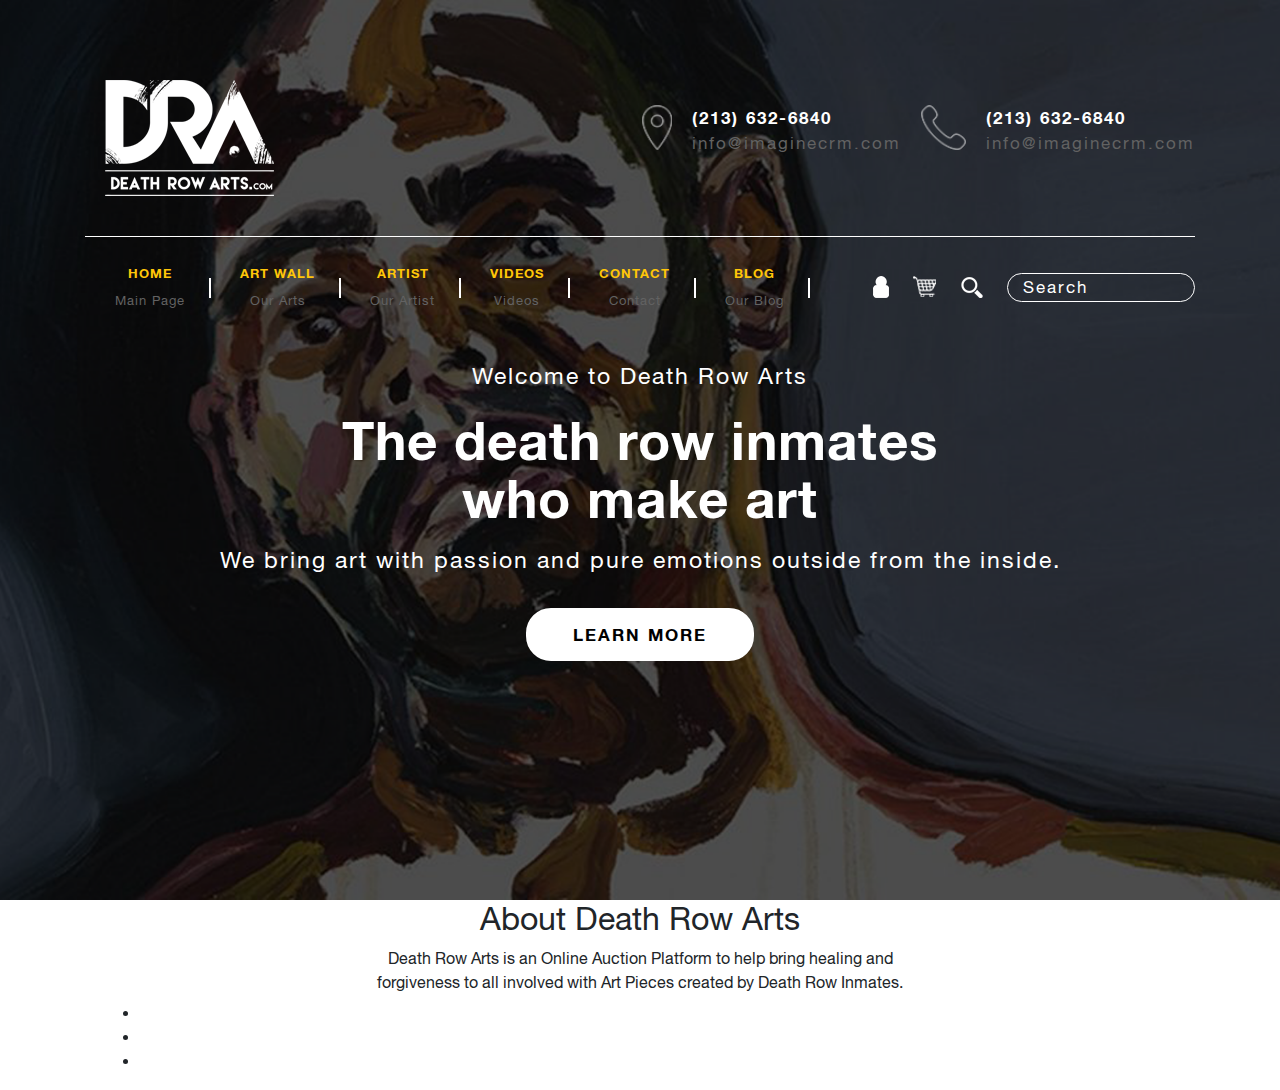
==== index.html @ 7ccd5d69 "Header DRA" ====
<!DOCTYPE html>
<html lang="en">
<head>
    <meta charset="utf-8">
    <meta name="viewport" content="width=device-width, initial-scale=1, shrink-to-fit=no">
    <meta name="description" content="">
    <meta name="author" content="">
    <!-- <link rel="icon" href="./favicon.ico"> -->

    <title>Home - Death Row Arts</title>

    <!-- Bootstrap CSS -->
    <link href="css/bootstrap.min.css" rel="stylesheet">

    <!-- Custom styles for this template -->
    <link href="css/main.css" rel="stylesheet">
</head>

<body>

<header class="masthead">
    <div class="container h-100 top-nav">
        <div class="row justify-content-between align-items-center">
            <div class="col-md-auto">
                <div class="top-nav-logo">
                    <img src="img/DRA-logo.png" alt="DRA">
                </div>
            </div><!-- /.col-md -->
            <div class="col-md-auto top-right">
                <img src="img/location.png" alt="location_ikon">
                <p>(213) 632-6840<br/><span class="top-right-mail">info@imaginecrm.com</span></p>
                <img src="img/phone.png" alt="phone_ikon">
                <p>(213) 632-6840<br/><span class="top-right-mail">info@imaginecrm.com</span></p>
            </div><!-- /.col-md -->
        </div>
        <p>
        <hr class="line"/>
        </p>
        <div class="row justify-content-between align-items-center center">
            <div class="col-md-auto">
                <button class="top-nav_btn">
                    <i class="icon-menu"></i>
                </button>
                <ul class="top-nav_menu">
                    <li>
                        <a href="#">HOME</a>
                        <p>Main Page</p>
                    </li>
                    <li>
                        <a href="#">ART WALL</a>
                        <p>Our Arts</p>
                    </li>
                    <li>
                        <a href="#">ARTIST</a>
                        <p>Our Artist</p>
                    </li>
                    <li>
                        <a href="#">VIDEOS</a>
                        <p>Videos</p>
                    </li>
                    <li>
                        <a href="#">CONTACT</a>
                        <p>Contact</p>
                    </li>
                    <li>
                        <a href="#">BLOG</a>
                        <p>Our Blog</p>
                    </li>
                </ul>
            </div><!-- /.col-md -->
            <div class="col-md-auto">
                <ul class="top-nav_menu_right">
                    <li>
                        <a href="#"><img class="user" src="img/user.png" alt="user image"></a>
                    </li>
                    <li>
                        <a href="#"><img class="cart" src="img/cart.png" alt="cart image"></a>
                    </li>
                    <li>
                        <a href="#"><img class="search_ikon" src="img/search.png" alt="search image"></a>
                    </li>
                    <li>
                        <input type="search" class="search" placeholder="Search">
                    </li>
                </ul>
            </div><!-- /.col-md -->
        </div><!-- /.row -->
        <div class="row align-items-center">
            <div class="col-12 text-center">
                <h1 class="welcome">Welcome to Death Row Arts</h1>
                <p class="welcome_label">The death row inmates<br/>who make art</p>
                <p class="welcome_label_low">We bring art with passion and pure emotions outside from the inside.</p>
                <a href="#" class="button">LEARN MORE</a>
            </div>
        </div>
    </div>
</header>

<!-- About Death Row Arts -->
<div class="container-fluid">
    <div class="row justify-content-center align-items-center">
        <div class="col-md-auto content center">
            <h2>About Death Row Arts</h2>
            <p class="aboutText">Death Row Arts is an Online Auction Platform to help bring healing and<br/>
                forgiveness to all involved with Art Pieces created by Death Row Inmates.</p>
        </div><!-- /.col-md -->
    </div>
</div>

<footer class="footer">
    <div class="container">
        <div class="col-md-auto footer-social-links">
            <ul>
                <li><a href="#" class="icon-facebook"></a></li>
                <li><a href="#" class="icon-linkedin"></a></li>
                <li><a href="#" class="icon-twitter"></a></li>
            </ul>
        </div><!-- /.col-md -->
        <div class="col-md-auto">

        </div><!-- /.col-md -->
    </div><!-- /.container -->
</footer>

<script src="js/jquery-3.3.1.slim.min.js"></script>
<script src="js/bootstrap.bundle.min.js"></script>
<script src="js/main.js"></script>
</body>
</html>
---- css/main.css ----
@charset "UTF-8";
/* Интегрируем переменные с цветами */
@font-face {
  font-family: "HelveticaNeueLT Std";
  src: url("../fonts/HelveticaNeueLTStd-Bd.eot");
  src: url("../fonts/HelveticaNeueLTStd-Bd.eot?#iefix") format("embedded-opentype"), url("../fonts/HelveticaNeueLTStd-Bd.woff2") format("woff2"), url("../fonts/HelveticaNeueLTStd-Bd.woff") format("woff"), url("../fonts/HelveticaNeueLTStd-Bd.ttf") format("truetype"), url("../fonts/HelveticaNeueLTStd-Bd.svg#HelveticaNeueLTStd-Bd") format("svg");
  font-weight: 700;
  font-style: normal;
  font-stretch: normal;
  unicode-range: U+0020-00FE;
}
@font-face {
  font-family: "HelveticaNeueLT Std";
  src: url("../fonts/HelveticaNeueLTStd-It.eot");
  src: url("../fonts/HelveticaNeueLTStd-It.eot?#iefix") format("embedded-opentype"), url("../fonts/HelveticaNeueLTStd-It.woff2") format("woff2"), url("../fonts/HelveticaNeueLTStd-It.woff") format("woff"), url("../fonts/HelveticaNeueLTStd-It.ttf") format("truetype"), url("../fonts/HelveticaNeueLTStd-It.svg#HelveticaNeueLTStd-It") format("svg");
  font-weight: 400;
  font-style: italic;
  font-stretch: normal;
  unicode-range: U+0020-00FE;
}
@font-face {
  font-family: "HelveticaNeueLT Std";
  src: url("../fonts/HelveticaNeueLTStd-Roman.eot");
  src: url("../fonts/HelveticaNeueLTStd-Roman.eot?#iefix") format("embedded-opentype"), url("../fonts/HelveticaNeueLTStd-Roman.woff2") format("woff2"), url("../fonts/HelveticaNeueLTStd-Roman.woff") format("woff"), url("../fonts/HelveticaNeueLTStd-Roman.ttf") format("truetype"), url("../fonts/HelveticaNeueLTStd-Roman.svg#HelveticaNeueLTStd-Roman") format("svg");
  font-weight: 400;
  font-style: normal;
  font-stretch: normal;
  unicode-range: U+0020-00FE;
}
@font-face {
  font-family: "Myriad Pro";
  src: url("../fonts/MyriadPro-Regular.eot");
  src: url("../fonts/MyriadPro-Regular.eot?#iefix") format("embedded-opentype"), url("../fonts/MyriadPro-Regular.woff2") format("woff2"), url("../fonts/MyriadPro-Regular.woff") format("woff"), url("../fonts/MyriadPro-Regular.ttf") format("truetype"), url("../fonts/MyriadPro-Regular.svg#MyriadPro-Regular") format("svg");
  font-weight: 400;
  font-style: normal;
  font-stretch: normal;
  unicode-range: U+0020-00FE;
}
.bold {
  font-weight: 700;
}

.italic {
  font-style: italic;
}

.myriad {
  font-family: "Myriad Pro", sans-serif !important;
}

.center {
  text-align: center;
}

body {
  background-color: #ffffff !important;
  margin: 0;
  font-family: "HelveticaNeueLT Std", "Helvetica Neue", Helvetica !important;
}

.masthead {
  height: 100vh;
  min-height: 700px;
  background-image: url("../img/header.png");
  background-size: cover;
  background-position: center;
  background-repeat: no-repeat;
  background-color: #000000;
  padding-top: 80px;
}

.top-right {
  display: -webkit-box;
  display: -ms-flexbox;
  display: flex;
}
.top-right img {
  height: 45px;
  margin: 0 20px;
}
.top-right p {
  color: #ffffff;
  font-weight: 700;
  font-size: 17px;
  letter-spacing: 2px;
  line-height: 25px;
}
.top-right-mail {
  color: #626262;
  font-weight: 400;
}

.top-nav {
  font-size: 14px;
  position: relative;
}
.top-nav-logo {
  padding-left: 20px;
}
.top-nav ul {
  margin-bottom: 0;
}
.top-nav_btn {
  display: none;
  font-size: 20px;
  width: 35px;
  height: 35px;
  background-color: transparent;
  border: none;
  position: absolute;
  right: 15px;
  top: -55px;
}
.top-nav_btn a:hover {
  cursor: pointer;
}
.top-nav_menu {
  list-style: none;
  display: -webkit-box;
  display: -ms-flexbox;
  display: flex;
  padding-left: 30px;
}
.top-nav_menu li {
  margin-right: 55px;
  position: relative;
}
.top-nav_menu li::after {
  position: absolute;
  content: "";
  display: block;
  height: 20px;
  border-left: 2px solid #ffffff;
  right: -26px;
  bottom: 15px;
}
.top-nav_menu li p {
  font-size: 13px;
  color: #626262;
  letter-spacing: 1px;
  line-height: 25px;
  margin-bottom: 0;
}
.top-nav_menu li a {
  text-transform: uppercase;
  color: #ffc608;
  text-decoration: none;
  font-size: 13px;
  letter-spacing: 1px;
  line-height: 25px;
  font-weight: 700;
}
.top-nav_menu li a::after {
  content: "";
  display: block;
  width: 100%;
  height: 2px;
  background-color: #ffc608;
  -webkit-transform: translateY(5px) scale(0);
          transform: translateY(5px) scale(0);
  -webkit-transition: all 0.2s;
  transition: all 0.2s;
}
.top-nav_menu li a:hover {
  text-decoration: none;
  color: #bb8f00;
}
.top-nav_menu li a:hover::after {
  -webkit-transform: translateY(25px) scale(1);
          transform: translateY(25px) scale(1);
}

.top-nav_menu_right {
  display: -webkit-box;
  display: -ms-flexbox;
  display: flex;
  list-style: none;
  padding-left: 0;
}
.top-nav_menu_right li {
  margin-right: 20px;
}
.top-nav_menu_right li:last-child {
  margin: 0;
}
.top-nav_menu_right li::before {
  content: "";
  display: inline-block;
  height: 100%;
  vertical-align: middle;
}
.top-nav_menu_right li a::after {
  content: "";
  display: block;
  width: 100%;
  height: 2px;
  background-color: #ffc608;
  -webkit-transform: translateY(5px) scale(0);
          transform: translateY(5px) scale(0);
  -webkit-transition: all 0.2s;
  transition: all 0.2s;
}
.top-nav_menu_right li a:hover {
  text-decoration: none;
  color: #bb8f00;
}
.top-nav_menu_right li a:hover::after {
  -webkit-transform: translateY(10px) scale(1);
          transform: translateY(10px) scale(1);
}

.welcome {
  color: #ffffff;
  font-size: 23px;
  letter-spacing: 2px;
  line-height: 95px;
  margin-top: 15px;
}
.welcome_label {
  color: #ffffff;
  font-size: 53px;
  letter-spacing: 1px;
  line-height: 58px;
  margin-top: -20px;
  margin-bottom: 0;
  font-weight: 800;
}
.welcome_label_low {
  color: #ffffff;
  font-size: 23px;
  letter-spacing: 2px;
  line-height: 65px;
}

.line {
  width: 100%;
  background-color: #ffffff;
  border: none;
  margin-top: 40px;
  margin-bottom: 24px;
  height: 1px;
}

.button {
  padding: 11px 44px;
  display: inline-block;
  background-color: #ffffff;
  color: #000000;
  border-radius: 25px;
  text-decoration: none;
  font-size: 17px;
  letter-spacing: 2px;
  line-height: 25px;
  border: 3px solid #ffffff;
  font-weight: 700;
}
.button:hover {
  text-decoration: none;
  color: #333333;
  border: 2px solid #464646;
}

.search {
  border-radius: 25px;
  background-color: transparent;
  font-size: 17px;
  letter-spacing: 2px;
  line-height: 25px;
  color: #ffffff;
  padding-left: 15px;
  border: 1px solid #ffffff;
}

input {
  outline: 0;
}

input[type="search"]::-webkit-input-placeholder {
  color: #ffffff;
}

input[type="search"]:-ms-input-placeholder {
  color: #ffffff;
}

input[type="search"]::-ms-input-placeholder {
  color: #ffffff;
}

input[type="search"]::placeholder {
  color: #ffffff;
}

.aboutText {
  width: 954px;
  height: 39px;
}

/* Адаптив для сайта */
@media (max-width: 767px) {
  .top-nav_btn {
    display: block;
  }
  .top-nav_menu {
    -webkit-box-orient: vertical;
    -webkit-box-direction: normal;
        -ms-flex-direction: column;
            flex-direction: column;
    display: none;
  }
  .top-nav_menu__active {
    display: -webkit-box;
    display: -ms-flexbox;
    display: flex;
    margin-bottom: 0;
  }
  .top-nav_menu li {
    line-height: 2;
  }
  .top-nav_menu li a::after {
    display: none;
  }
}
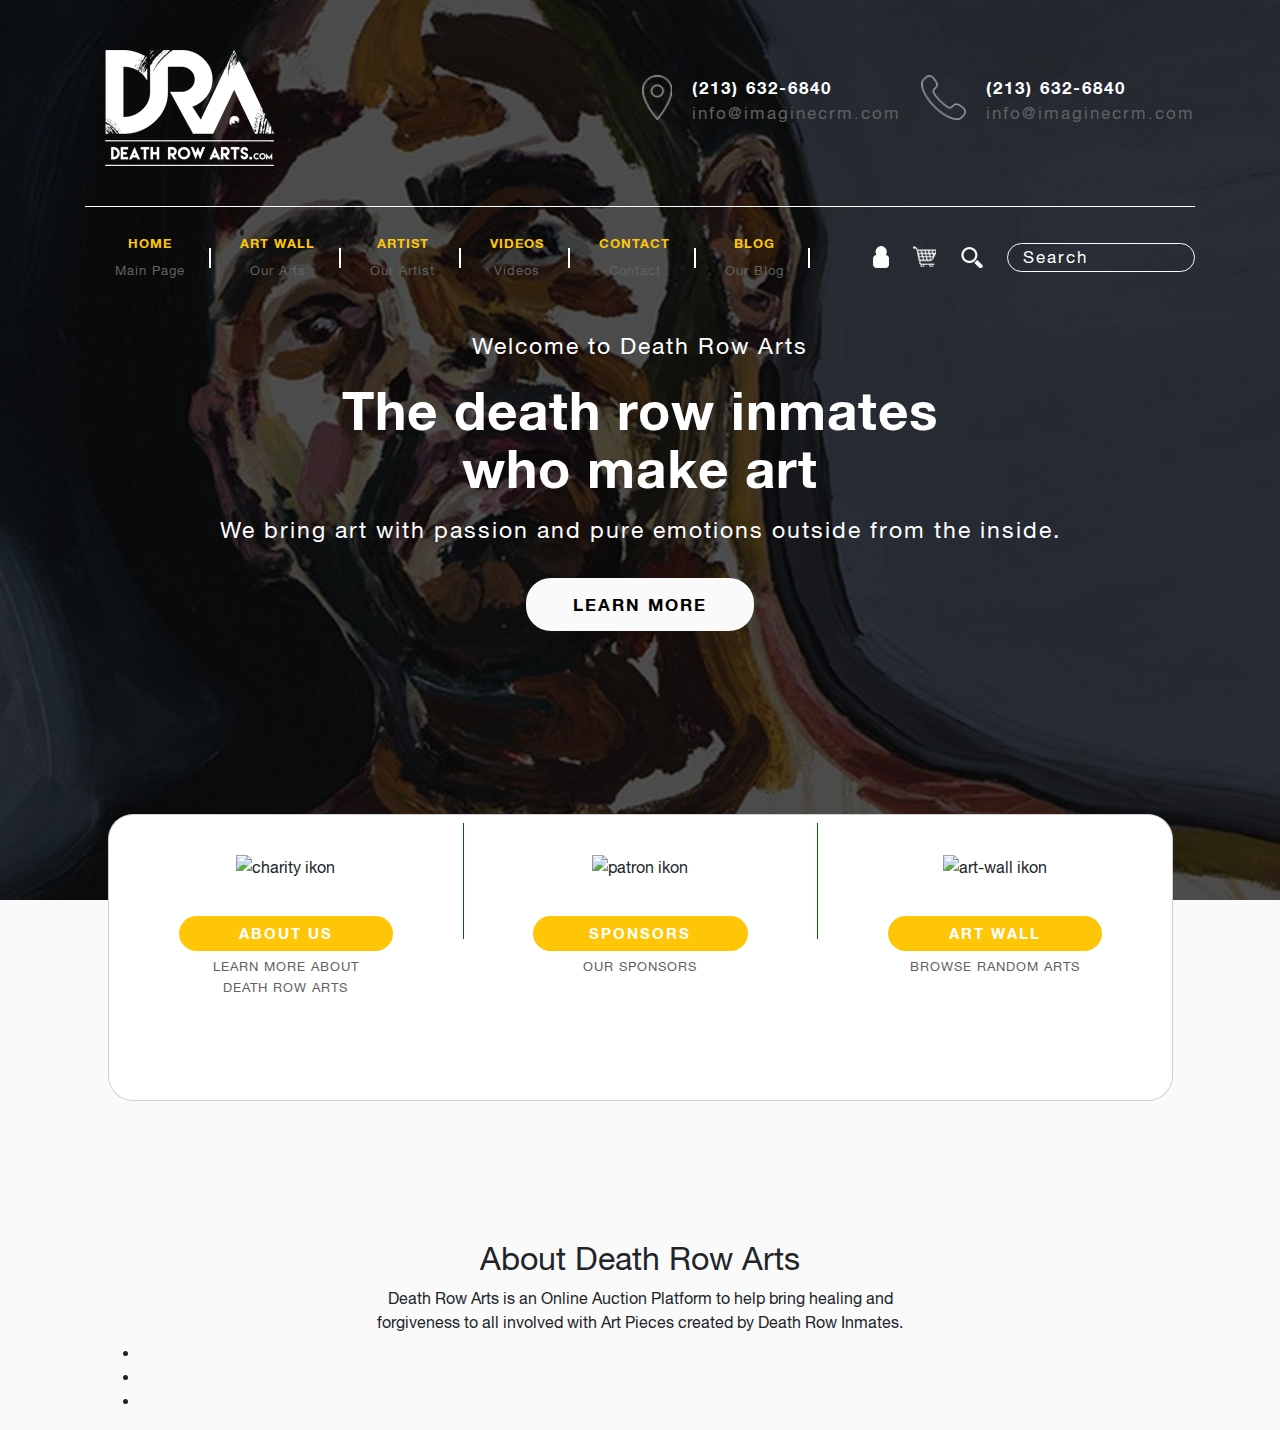
==== commit 91a9ae9c: "Front Menu" ====
--- a/index.html
+++ b/index.html
@@ -33,9 +33,7 @@
                 <p>(213) 632-6840<br/><span class="top-right-mail">info@imaginecrm.com</span></p>
             </div><!-- /.col-md -->
         </div>
-        <p>
         <hr class="line"/>
-        </p>
         <div class="row justify-content-between align-items-center center">
             <div class="col-md-auto">
                 <button class="top-nav_btn">
@@ -99,7 +97,30 @@
 <!-- About Death Row Arts -->
 <div class="container-fluid">
     <div class="row justify-content-center align-items-center">
-        <div class="col-md-auto content center">
+        <div class="col-md-auto center">
+            <div class="frontbar">
+                <ul class="frontbar_menu">
+                    <li>
+                        <img src="img/charity.png" alt="charity ikon">
+                        <a href="#">ABOUT US</a>
+                        <p>LEARN MORE ABOUT<br/>DEATH ROW ARTS</p>
+                    </li>
+                    <li>
+                        <img src="img/patron.png" alt="patron ikon">
+                        <a href="#">SPONSORS</a>
+                        <p>OUR SPONSORS</p>
+                    </li>
+                    <li>
+                        <img src="img/art-wall.png" alt="art-wall ikon">
+                        <a href="#">ART WALL</a>
+                        <p>BROWSE RANDOM ARTS</p>
+                    </li>
+                </ul>
+            </div>
+        </div><!-- /.col-md -->
+    </div>
+    <div class="row justify-content-center align-items-center first-box">
+        <div class="col-md-auto center">
             <h2>About Death Row Arts</h2>
             <p class="aboutText">Death Row Arts is an Online Auction Platform to help bring healing and<br/>
                 forgiveness to all involved with Art Pieces created by Death Row Inmates.</p>
--- a/css/main.css
+++ b/css/main.css
@@ -1,5 +1,4 @@
 @charset "UTF-8";
-/* Интегрируем переменные с цветами */
 @font-face {
   font-family: "HelveticaNeueLT Std";
   src: url("../fonts/HelveticaNeueLTStd-Bd.eot");
@@ -53,7 +52,7 @@
 }
 
 body {
-  background-color: #ffffff !important;
+  background-color: #fafafa !important;
   margin: 0;
   font-family: "HelveticaNeueLT Std", "Helvetica Neue", Helvetica !important;
 }
@@ -66,7 +65,7 @@
   background-position: center;
   background-repeat: no-repeat;
   background-color: #000000;
-  padding-top: 80px;
+  padding-top: 50px;
 }
 
 .top-right {
@@ -244,14 +243,18 @@
 .button {
   padding: 11px 44px;
   display: inline-block;
-  background-color: #ffffff;
+  background-color: #fafafa;
   color: #000000;
   border-radius: 25px;
-  text-decoration: none;
+  -webkit-border-radius: 25px;
+  -moz-border-radius: 25px;
+  text-decoration: none;
+  -webkit-transition: all 0.2s;
+  transition: all 0.2s;
   font-size: 17px;
   letter-spacing: 2px;
   line-height: 25px;
-  border: 3px solid #ffffff;
+  border: 3px solid #fafafa;
   font-weight: 700;
 }
 .button:hover {
@@ -262,13 +265,15 @@
 
 .search {
   border-radius: 25px;
+  -webkit-border-radius: 25px;
+  -moz-border-radius: 25px;
   background-color: transparent;
   font-size: 17px;
   letter-spacing: 2px;
   line-height: 25px;
   color: #ffffff;
   padding-left: 15px;
-  border: 1px solid #ffffff;
+  border: 1px solid #fafafa;
 }
 
 input {
@@ -294,6 +299,114 @@
 .aboutText {
   width: 954px;
   height: 39px;
+}
+
+.frontbar {
+  height: 360px;
+  margin-top: -120px;
+}
+.frontbar_menu {
+  display: -webkit-box;
+  display: -ms-flexbox;
+  display: flex;
+  list-style: none;
+  padding: 0;
+}
+.frontbar_menu li {
+  background-color: #ffffff;
+  height: 287px;
+  width: 355px;
+  -webkit-transition: all 0.3s;
+  transition: all 0.3s;
+  margin-top: 34px;
+}
+.frontbar_menu li:first-child {
+  border-radius: 25px 0 0 25px;
+  border-left: 1px solid #d0ced1;
+  border-top: 1px solid #d0ced1;
+  border-bottom: 1px solid #d0ced1;
+  /* box-shadow: $shadow-first */
+}
+.frontbar_menu li:nth-child(2) {
+  border-top: 1px solid #d0ced1;
+  border-bottom: 1px solid #d0ced1;
+  /* box-shadow: $shadow-second */
+}
+.frontbar_menu li:nth-child(2)::after {
+  position: relative;
+  content: "";
+  display: block;
+  height: 116px;
+  border-left: 1px solid #006400;
+  border-right: 1px solid #006400;
+  bottom: 170px;
+}
+.frontbar_menu li:last-child {
+  border-right: 1px solid #d0ced1;
+  border-top: 1px solid #d0ced1;
+  border-bottom: 1px solid #d0ced1;
+  border-radius: 0 25px 25px 0;
+  /* box-shadow: $shadow-third */
+}
+.frontbar_menu li:hover {
+  background-color: #ffc608;
+  border-radius: 20px;
+  -webkit-border-radius: 20px;
+  -moz-border-radius: 20px;
+  -webkit-box-shadow: 0 0 25px 30px rgba(0, 0, 0, 0.25);
+  box-shadow: 0 0 25px 30px rgba(0, 0, 0, 0.25);
+  height: 355px;
+  margin-top: 0;
+}
+.frontbar_menu li:hover p {
+  margin-top: -10px;
+}
+.frontbar_menu li:hover img {
+  margin-top: 74px;
+}
+.frontbar_menu li:hover a {
+  background-color: #ffffff;
+  color: #000000;
+  margin-top: 37px;
+}
+.frontbar_menu li:hover:nth-child(2)::after {
+  display: none;
+}
+.frontbar_menu li a {
+  background-color: #ffc608;
+  border-radius: 25px;
+  -webkit-border-radius: 25px;
+  -moz-border-radius: 25px;
+  color: #ffffff;
+  display: block;
+  padding: 5px 0;
+  margin: 37px 70px 20px 70px;
+  text-decoration: none;
+  text-transform: uppercase;
+  font-size: 15px;
+  letter-spacing: 2px;
+  line-height: 25px;
+  font-weight: 700;
+}
+.frontbar_menu li a:hover {
+  text-decoration: none;
+  color: #333333;
+  border: 1px solid #464646;
+}
+.frontbar_menu li p {
+  font-size: 13px;
+  letter-spacing: 1px;
+  line-height: 21px;
+  color: #626262;
+  margin-top: -15px;
+}
+.frontbar_menu img {
+  height: 100px;
+  margin-top: 40px;
+}
+
+.first-box {
+  margin-top: 100px;
 }
 
 /* Адаптив для сайта */
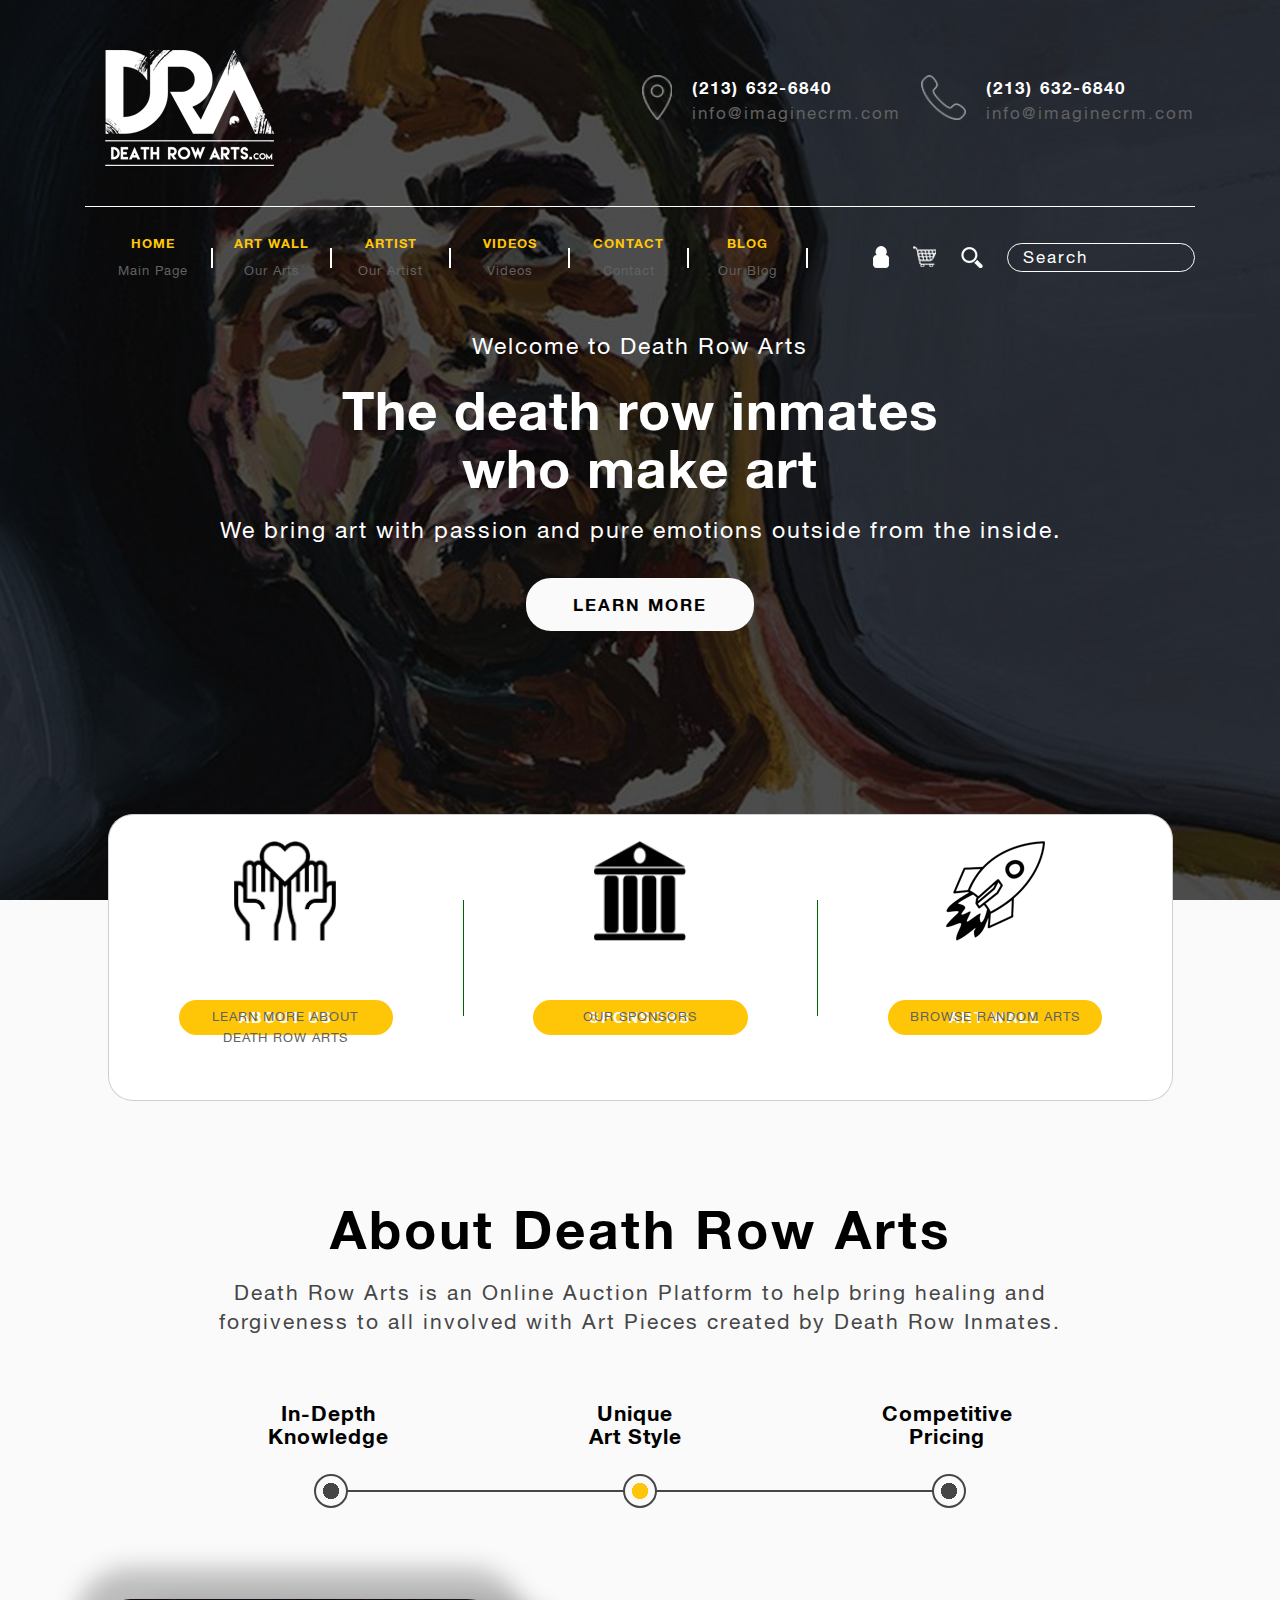
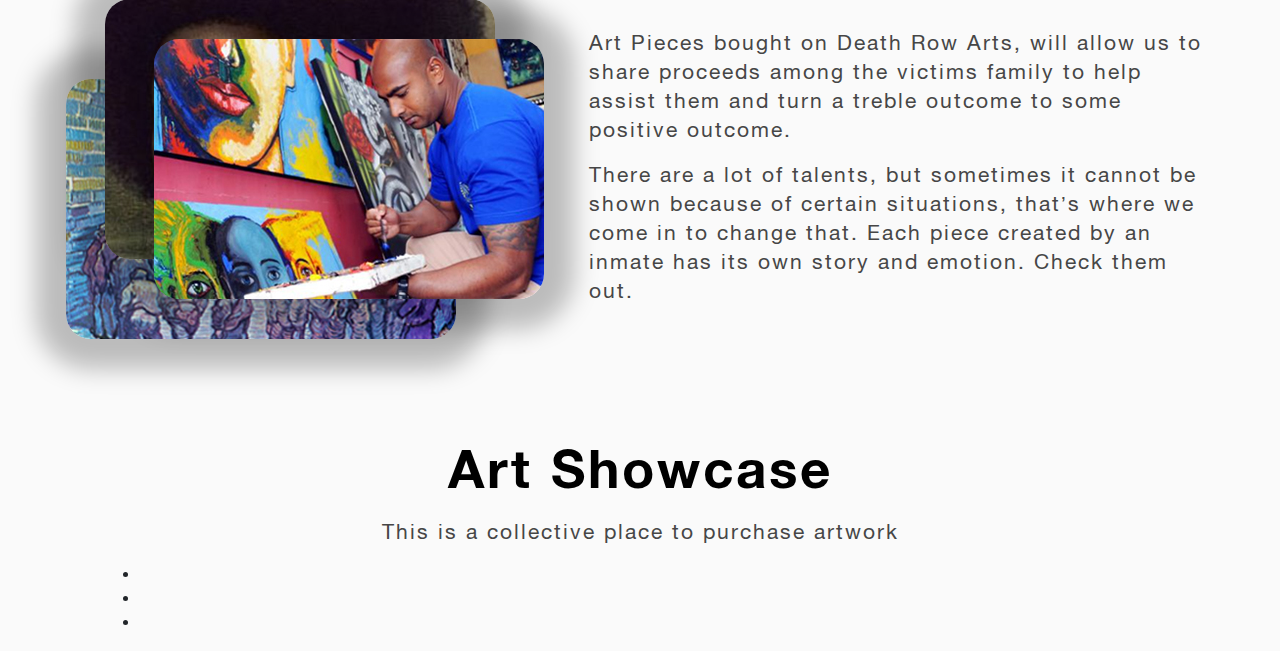
==== commit c15fc153: "DRA. Section about, main menu refactor (divided into two lists for WP), front bar (divided into two " ====
--- a/index.html
+++ b/index.html
@@ -42,26 +42,40 @@
                 <ul class="top-nav_menu">
                     <li>
                         <a href="#">HOME</a>
+                    </li>
+                    <li>
+                        <a href="#">ART WALL</a>
+                    </li>
+                    <li>
+                        <a href="#">ARTIST</a>
+                    </li>
+                    <li>
+                        <a href="#">VIDEOS</a>
+                    </li>
+                    <li>
+                        <a href="#">CONTACT</a>
+                    </li>
+                    <li>
+                        <a href="#">BLOG</a>
+                    </li>
+                </ul>
+                <ul class="top-nav_menu_shell">
+                    <li>
                         <p>Main Page</p>
                     </li>
                     <li>
-                        <a href="#">ART WALL</a>
                         <p>Our Arts</p>
                     </li>
                     <li>
-                        <a href="#">ARTIST</a>
                         <p>Our Artist</p>
                     </li>
                     <li>
-                        <a href="#">VIDEOS</a>
                         <p>Videos</p>
                     </li>
                     <li>
-                        <a href="#">CONTACT</a>
                         <p>Contact</p>
                     </li>
                     <li>
-                        <a href="#">BLOG</a>
                         <p>Our Blog</p>
                     </li>
                 </ul>
@@ -94,38 +108,95 @@
     </div>
 </header>
 
-<!-- About Death Row Arts -->
 <div class="container-fluid">
+    <!-- Frontbar -->
     <div class="row justify-content-center align-items-center">
         <div class="col-md-auto center">
             <div class="frontbar">
                 <ul class="frontbar_menu">
                     <li>
+                        <a href="#">ABOUT US</a>
+                    </li>
+                    <li>
+                        <a href="#">SPONSORS</a>
+                    </li>
+                    <li>
+                        <a href="#">ART WALL</a>
+                    </li>
+                </ul>
+                <ul class="frontbar_menu_shell">
+                    <li>
                         <img src="img/charity.png" alt="charity ikon">
-                        <a href="#">ABOUT US</a>
                         <p>LEARN MORE ABOUT<br/>DEATH ROW ARTS</p>
                     </li>
                     <li>
                         <img src="img/patron.png" alt="patron ikon">
-                        <a href="#">SPONSORS</a>
                         <p>OUR SPONSORS</p>
                     </li>
                     <li>
                         <img src="img/art-wall.png" alt="art-wall ikon">
-                        <a href="#">ART WALL</a>
                         <p>BROWSE RANDOM ARTS</p>
                     </li>
                 </ul>
             </div>
         </div><!-- /.col-md -->
     </div>
-    <div class="row justify-content-center align-items-center first-box">
-        <div class="col-md-auto center">
-            <h2>About Death Row Arts</h2>
-            <p class="aboutText">Death Row Arts is an Online Auction Platform to help bring healing and<br/>
-                forgiveness to all involved with Art Pieces created by Death Row Inmates.</p>
-        </div><!-- /.col-md -->
-    </div>
+    <!-- About Death Row Arts -->
+    <div class="first-box">
+        <div class="row justify-content-center align-items-center">
+            <div class="col-md-auto center">
+                <h2>About Death Row Arts</h2>
+                <p class="first-box_about">Death Row Arts is an Online Auction Platform to help bring healing and<br/>
+                    forgiveness to all involved with Art Pieces created by Death Row Inmates.</p>
+            </div><!-- /.col-md -->
+        </div>
+        <div class="row justify-content-center align-items-center">
+            <div class="col-md-auto center first-box_items">
+                <p>In-Depth<br/>Knowledge</p>
+                <p>Unique<br/>Art Style</p>
+                <p>Competitive<br/>Pricing</p>
+            </div><!-- /.col-md -->
+        </div>
+        <div class="row justify-content-center align-items-center">
+            <div class="col-md-auto center first-box_points">
+                <div></div>
+                <div></div>
+                <div></div>
+            </div><!-- /.col-md -->
+        </div>
+        <div class="row justify-content-center align-items-center">
+            <div class="col-md-auto center">
+                <hr class="first-box_line"/>
+            </div><!-- /.col-md -->
+        </div>
+        <div class="row justify-content-center align-items-center">
+            <div class="col-md-auto center first-box_image">
+                <img src="img/artist1.jpg" alt="artist image">
+                <img src="img/artist2.jpg" alt="artist image">
+                <img src="img/artist3.jpg" alt="artist image">
+            </div><!-- /.col-md -->
+            <div class="col-md-auto first-box_text">
+                <p>Art Pieces bought on Death Row Arts, will allow us to share proceeds among the victims family to help
+                    assist them and turn a treble outcome to some positive outcome.
+                <p/>
+                <p>There are a lot of talents, but sometimes it cannot be shown because of certain situations, that’s
+                    where we come in to change that. Each piece created by an inmate has its own story and emotion.
+                    Check them out.
+                <p/>
+            </div><!-- /.col-md -->
+        </div>
+    </div>
+    <!-- Art Showcase -->
+    <div class="second-box">
+        <div class="row justify-content-center align-items-center">
+            <div class="col-md-auto center">
+                <h2>Art Showcase</h2>
+                <p class="second-box_about">This is a collective place to purchase artwork</p>
+            </div><!-- /.col-md -->
+        </div>
+    </div>
+
+</div>
 </div>
 
 <footer class="footer">
--- a/css/main.css
+++ b/css/main.css
@@ -113,34 +113,26 @@
 .top-nav_btn a:hover {
   cursor: pointer;
 }
-.top-nav_menu {
+.top-nav_menu, .top-nav_menu_shell {
   list-style: none;
   display: -webkit-box;
   display: -ms-flexbox;
   display: flex;
-  padding-left: 30px;
-}
-.top-nav_menu li {
-  margin-right: 55px;
+  padding-left: 15px;
+}
+.top-nav_menu li, .top-nav_menu_shell li {
+  margin-right: 14px;
   position: relative;
-}
-.top-nav_menu li::after {
-  position: absolute;
-  content: "";
-  display: block;
-  height: 20px;
-  border-left: 2px solid #ffffff;
-  right: -26px;
-  bottom: 15px;
-}
-.top-nav_menu li p {
+  width: 105px;
+}
+.top-nav_menu li p, .top-nav_menu_shell li p {
   font-size: 13px;
   color: #626262;
   letter-spacing: 1px;
   line-height: 25px;
   margin-bottom: 0;
 }
-.top-nav_menu li a {
+.top-nav_menu li a, .top-nav_menu_shell li a {
   text-transform: uppercase;
   color: #ffc608;
   text-decoration: none;
@@ -149,7 +141,7 @@
   line-height: 25px;
   font-weight: 700;
 }
-.top-nav_menu li a::after {
+.top-nav_menu li a::after, .top-nav_menu_shell li a::after {
   content: "";
   display: block;
   width: 100%;
@@ -160,13 +152,23 @@
   -webkit-transition: all 0.2s;
   transition: all 0.2s;
 }
-.top-nav_menu li a:hover {
+.top-nav_menu li a:hover, .top-nav_menu_shell li a:hover {
   text-decoration: none;
   color: #bb8f00;
 }
-.top-nav_menu li a:hover::after {
+.top-nav_menu li a:hover::after, .top-nav_menu_shell li a:hover::after {
   -webkit-transform: translateY(25px) scale(1);
           transform: translateY(25px) scale(1);
+}
+
+.top-nav_menu_shell li::after {
+  position: absolute;
+  content: "";
+  display: block;
+  height: 20px;
+  border-left: 2px solid #ffffff;
+  right: -8px;
+  bottom: 15px;
 }
 
 .top-nav_menu_right {
@@ -319,18 +321,17 @@
   -webkit-transition: all 0.3s;
   transition: all 0.3s;
   margin-top: 34px;
+  /* box-shadow: $shadow-first */
 }
 .frontbar_menu li:first-child {
   border-radius: 25px 0 0 25px;
   border-left: 1px solid #d0ced1;
   border-top: 1px solid #d0ced1;
   border-bottom: 1px solid #d0ced1;
-  /* box-shadow: $shadow-first */
 }
 .frontbar_menu li:nth-child(2) {
   border-top: 1px solid #d0ced1;
   border-bottom: 1px solid #d0ced1;
-  /* box-shadow: $shadow-second */
 }
 .frontbar_menu li:nth-child(2)::after {
   position: relative;
@@ -339,14 +340,13 @@
   height: 116px;
   border-left: 1px solid #006400;
   border-right: 1px solid #006400;
-  bottom: 170px;
+  bottom: 155px;
 }
 .frontbar_menu li:last-child {
   border-right: 1px solid #d0ced1;
   border-top: 1px solid #d0ced1;
   border-bottom: 1px solid #d0ced1;
   border-radius: 0 25px 25px 0;
-  /* box-shadow: $shadow-third */
 }
 .frontbar_menu li:hover {
   background-color: #ffc608;
@@ -358,16 +358,10 @@
   height: 355px;
   margin-top: 0;
 }
-.frontbar_menu li:hover p {
-  margin-top: -10px;
-}
-.frontbar_menu li:hover img {
-  margin-top: 74px;
-}
 .frontbar_menu li:hover a {
   background-color: #ffffff;
   color: #000000;
-  margin-top: 37px;
+  margin-top: 218px;
 }
 .frontbar_menu li:hover:nth-child(2)::after {
   display: none;
@@ -380,7 +374,7 @@
   color: #ffffff;
   display: block;
   padding: 5px 0;
-  margin: 37px 70px 20px 70px;
+  margin: 185px 70px 20px 70px;
   text-decoration: none;
   text-transform: uppercase;
   font-size: 15px;
@@ -393,19 +387,131 @@
   color: #333333;
   border: 1px solid #464646;
 }
-.frontbar_menu li p {
+.frontbar_menu_shell {
+  pointer-events: none;
+  display: -webkit-box;
+  display: -ms-flexbox;
+  display: flex;
+  list-style: none;
+  padding: 0;
+  margin-top: -320px;
+}
+.frontbar_menu_shell li {
+  background-color: transparent;
+  height: 287px;
+  width: 355px;
+  -webkit-transition: all 0.3s;
+  transition: all 0.3s;
+  margin-top: 34px;
+}
+.frontbar_menu_shell li p {
   font-size: 13px;
   letter-spacing: 1px;
   line-height: 21px;
   color: #626262;
-  margin-top: -15px;
-}
-.frontbar_menu img {
+  margin-top: 65px;
+}
+.frontbar_menu_shell li img {
   height: 100px;
-  margin-top: 40px;
-}
-
-.first-box {
+  margin-top: 10px;
+}
+
+.first-box, .second-box {
+  margin-top: 60px;
+}
+.first-box h2, .second-box h2 {
+  font-size: 53px;
+  font-weight: 700;
+  letter-spacing: 3px;
+  line-height: 58px;
+  color: #000000;
+}
+.first-box_about, .second-box_about {
+  font-size: 21px;
+  letter-spacing: 2px;
+  line-height: 29px;
+  color: #464646;
+  margin-top: 20px;
+}
+.first-box_items, .second-box_items {
+  display: -webkit-box;
+  display: -ms-flexbox;
+  display: flex;
+  margin-top: 50px;
+}
+.first-box_items p, .second-box_items p {
+  font-size: 21px;
+  font-weight: 700;
+  letter-spacing: 1px;
+  line-height: 23px;
+  color: #000000;
+  margin-right: 200px;
+}
+.first-box_items p:last-child, .second-box_items p:last-child {
+  margin-right: 0;
+}
+.first-box_points, .second-box_points {
+  display: -webkit-box;
+  display: -ms-flexbox;
+  display: flex;
+  margin-top: 10px;
+}
+.first-box_points div, .second-box_points div {
+  height: 34px;
+  width: 34px;
+  margin-right: 275px;
+  background: radial-gradient(circle closest-side, #464646 8px, #fafafa 8px);
+  border-radius: 25px;
+  -webkit-border-radius: 25px;
+  -moz-border-radius: 25px;
+  border: 2px solid #464646;
+}
+.first-box_points div:nth-child(2), .second-box_points div:nth-child(2) {
+  background: radial-gradient(circle closest-side, #ffc608 8px, #fafafa 8px);
+}
+.first-box_points div:last-child, .second-box_points div:last-child {
+  margin-right: 0;
+}
+.first-box_line, .second-box_line {
+  width: 605px;
+  background-color: #464646;
+  border: none;
+  margin-top: -18px;
+  height: 2px;
+  position: relative;
+  z-index: -100;
+}
+.first-box_text, .second-box_text {
+  margin-top: 100px;
+}
+.first-box_text p, .second-box_text p {
+  width: 640px;
+  font-size: 21px;
+  letter-spacing: 2px;
+  line-height: 29px;
+  color: #464646;
+  padding-left: 15px;
+}
+.first-box_image, .second-box_image {
+  margin-top: 170px;
+}
+.first-box_image img, .second-box_image img {
+  border-radius: 25px;
+  -webkit-border-radius: 25px;
+  -moz-border-radius: 25px;
+  -webkit-box-shadow: 0 0 25px 30px rgba(0, 0, 0, 0.25);
+  box-shadow: 0 0 25px 30px rgba(0, 0, 0, 0.25);
+}
+.first-box_image img:nth-child(2), .second-box_image img:nth-child(2) {
+  margin-top: -160px;
+  margin-left: -355px;
+}
+.first-box_image img:last-child, .second-box_image img:last-child {
+  margin-top: -80px;
+  margin-left: -345px;
+}
+
+.second-box {
   margin-top: 100px;
 }
 
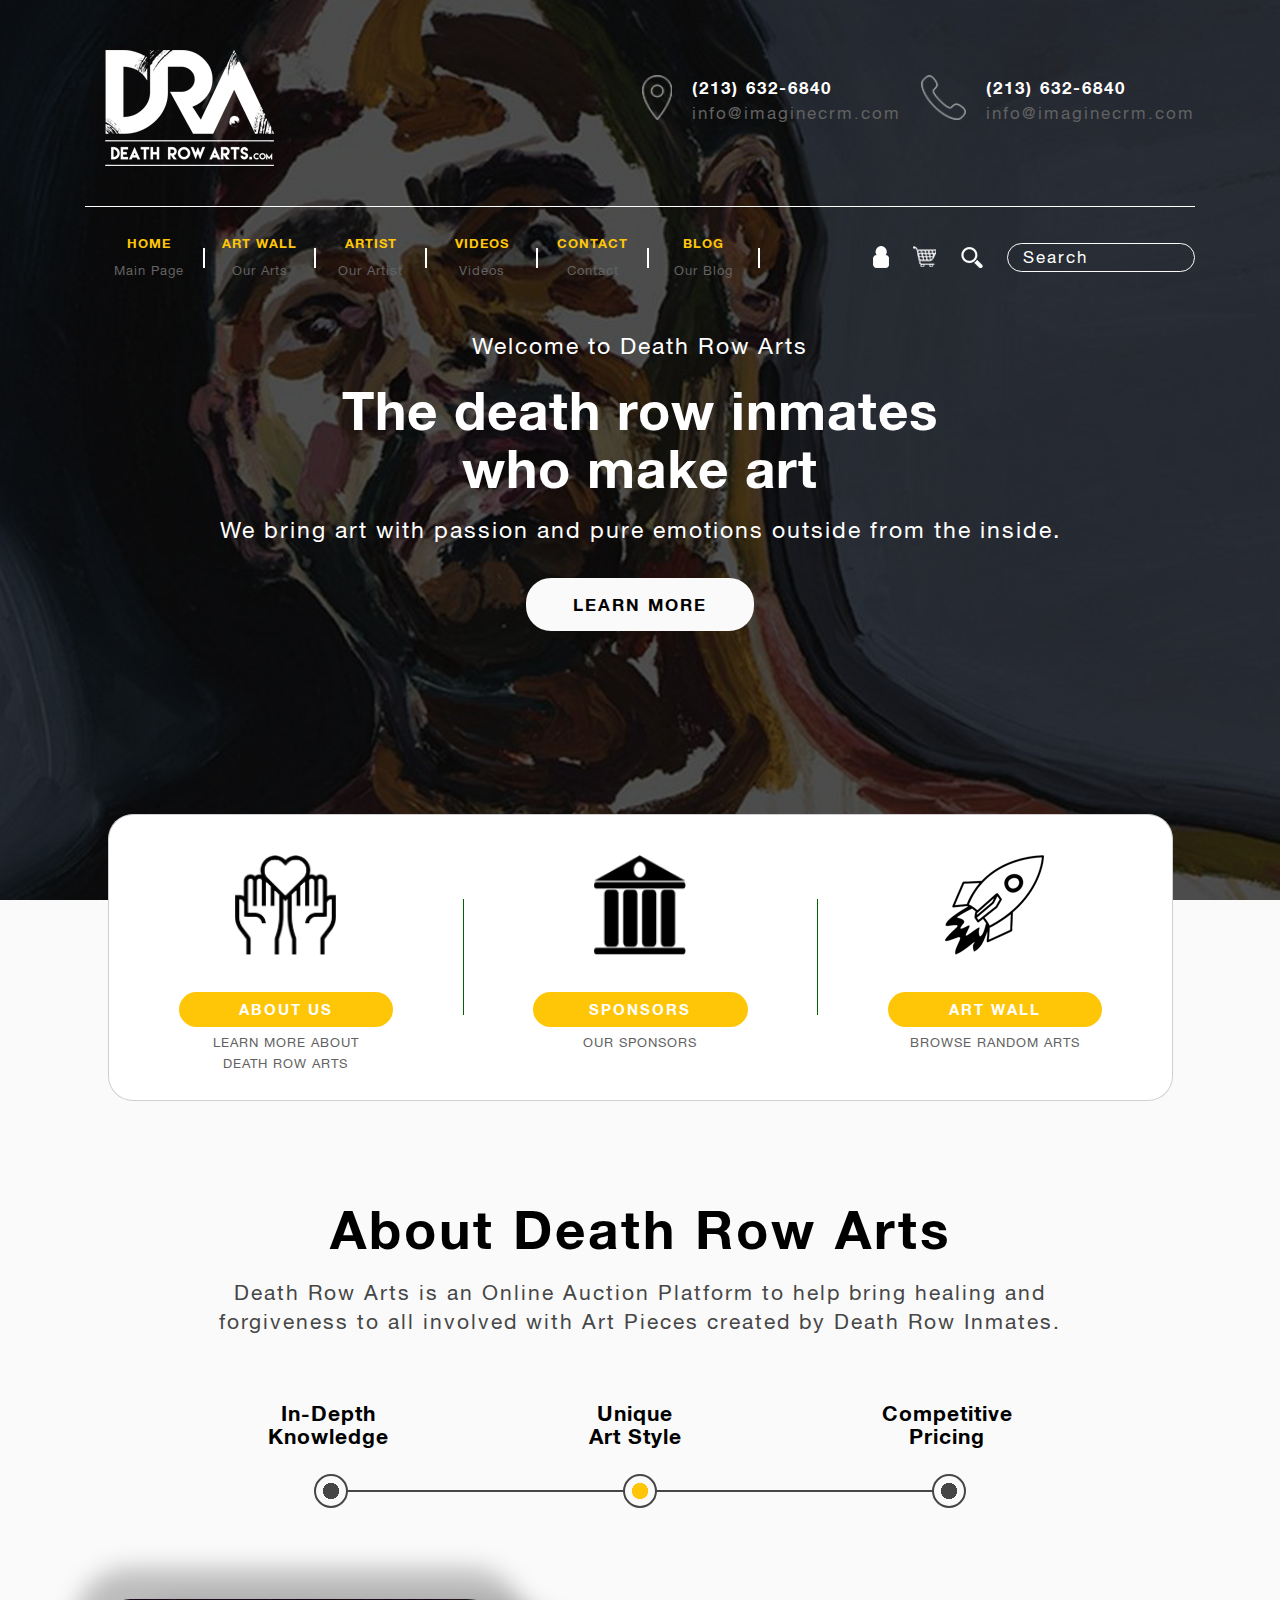
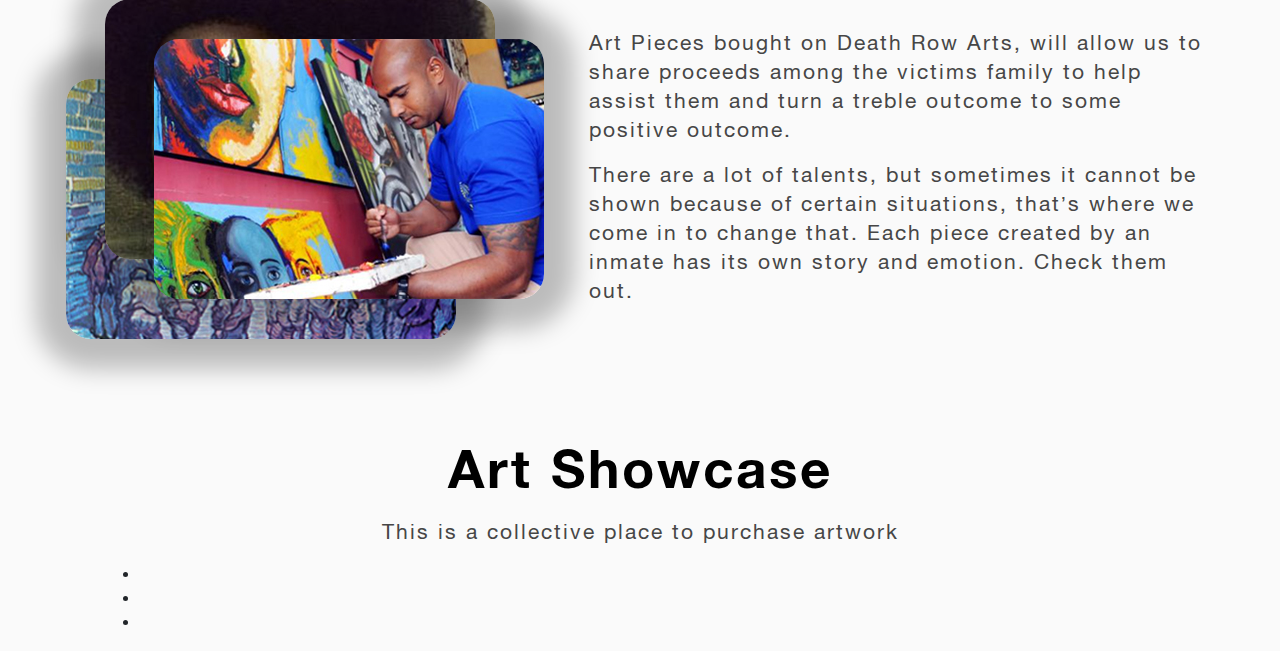
==== commit 035a4fef: "DRA. Old version. One list Front_menu with together: a, p, img." ====
--- a/index.html
+++ b/index.html
@@ -115,26 +115,18 @@
             <div class="frontbar">
                 <ul class="frontbar_menu">
                     <li>
+                        <img src="img/charity.png" alt="charity ikon">
                         <a href="#">ABOUT US</a>
-                    </li>
-                    <li>
+                        <p>LEARN MORE ABOUT<br/>DEATH ROW ARTS</p>
+                    </li>
+                    <li>
+                        <img src="img/patron.png" alt="patron ikon">
                         <a href="#">SPONSORS</a>
-                    </li>
-                    <li>
+                        <p>OUR SPONSORS</p>
+                    </li>
+                    <li>
+                        <img src="img/art-wall.png" alt="art-wall ikon">
                         <a href="#">ART WALL</a>
-                    </li>
-                </ul>
-                <ul class="frontbar_menu_shell">
-                    <li>
-                        <img src="img/charity.png" alt="charity ikon">
-                        <p>LEARN MORE ABOUT<br/>DEATH ROW ARTS</p>
-                    </li>
-                    <li>
-                        <img src="img/patron.png" alt="patron ikon">
-                        <p>OUR SPONSORS</p>
-                    </li>
-                    <li>
-                        <img src="img/art-wall.png" alt="art-wall ikon">
                         <p>BROWSE RANDOM ARTS</p>
                     </li>
                 </ul>
@@ -195,8 +187,6 @@
             </div><!-- /.col-md -->
         </div>
     </div>
-
-</div>
 </div>
 
 <footer class="footer">
--- a/css/main.css
+++ b/css/main.css
@@ -123,7 +123,7 @@
 .top-nav_menu li, .top-nav_menu_shell li {
   margin-right: 14px;
   position: relative;
-  width: 105px;
+  width: 97px;
 }
 .top-nav_menu li p, .top-nav_menu_shell li p {
   font-size: 13px;
@@ -340,7 +340,7 @@
   height: 116px;
   border-left: 1px solid #006400;
   border-right: 1px solid #006400;
-  bottom: 155px;
+  bottom: 170px;
 }
 .frontbar_menu li:last-child {
   border-right: 1px solid #d0ced1;
@@ -358,10 +358,16 @@
   height: 355px;
   margin-top: 0;
 }
+.frontbar_menu li:hover p {
+  margin-top: -10px;
+}
+.frontbar_menu li:hover img {
+  margin-top: 74px;
+}
 .frontbar_menu li:hover a {
   background-color: #ffffff;
   color: #000000;
-  margin-top: 218px;
+  margin-top: 37px;
 }
 .frontbar_menu li:hover:nth-child(2)::after {
   display: none;
@@ -374,7 +380,7 @@
   color: #ffffff;
   display: block;
   padding: 5px 0;
-  margin: 185px 70px 20px 70px;
+  margin: 37px 70px 20px 70px;
   text-decoration: none;
   text-transform: uppercase;
   font-size: 15px;
@@ -387,33 +393,16 @@
   color: #333333;
   border: 1px solid #464646;
 }
-.frontbar_menu_shell {
-  pointer-events: none;
-  display: -webkit-box;
-  display: -ms-flexbox;
-  display: flex;
-  list-style: none;
-  padding: 0;
-  margin-top: -320px;
-}
-.frontbar_menu_shell li {
-  background-color: transparent;
-  height: 287px;
-  width: 355px;
-  -webkit-transition: all 0.3s;
-  transition: all 0.3s;
-  margin-top: 34px;
-}
-.frontbar_menu_shell li p {
+.frontbar_menu li p {
   font-size: 13px;
   letter-spacing: 1px;
   line-height: 21px;
   color: #626262;
-  margin-top: 65px;
-}
-.frontbar_menu_shell li img {
+  margin-top: -15px;
+}
+.frontbar_menu img {
   height: 100px;
-  margin-top: 10px;
+  margin-top: 40px;
 }
 
 .first-box, .second-box {
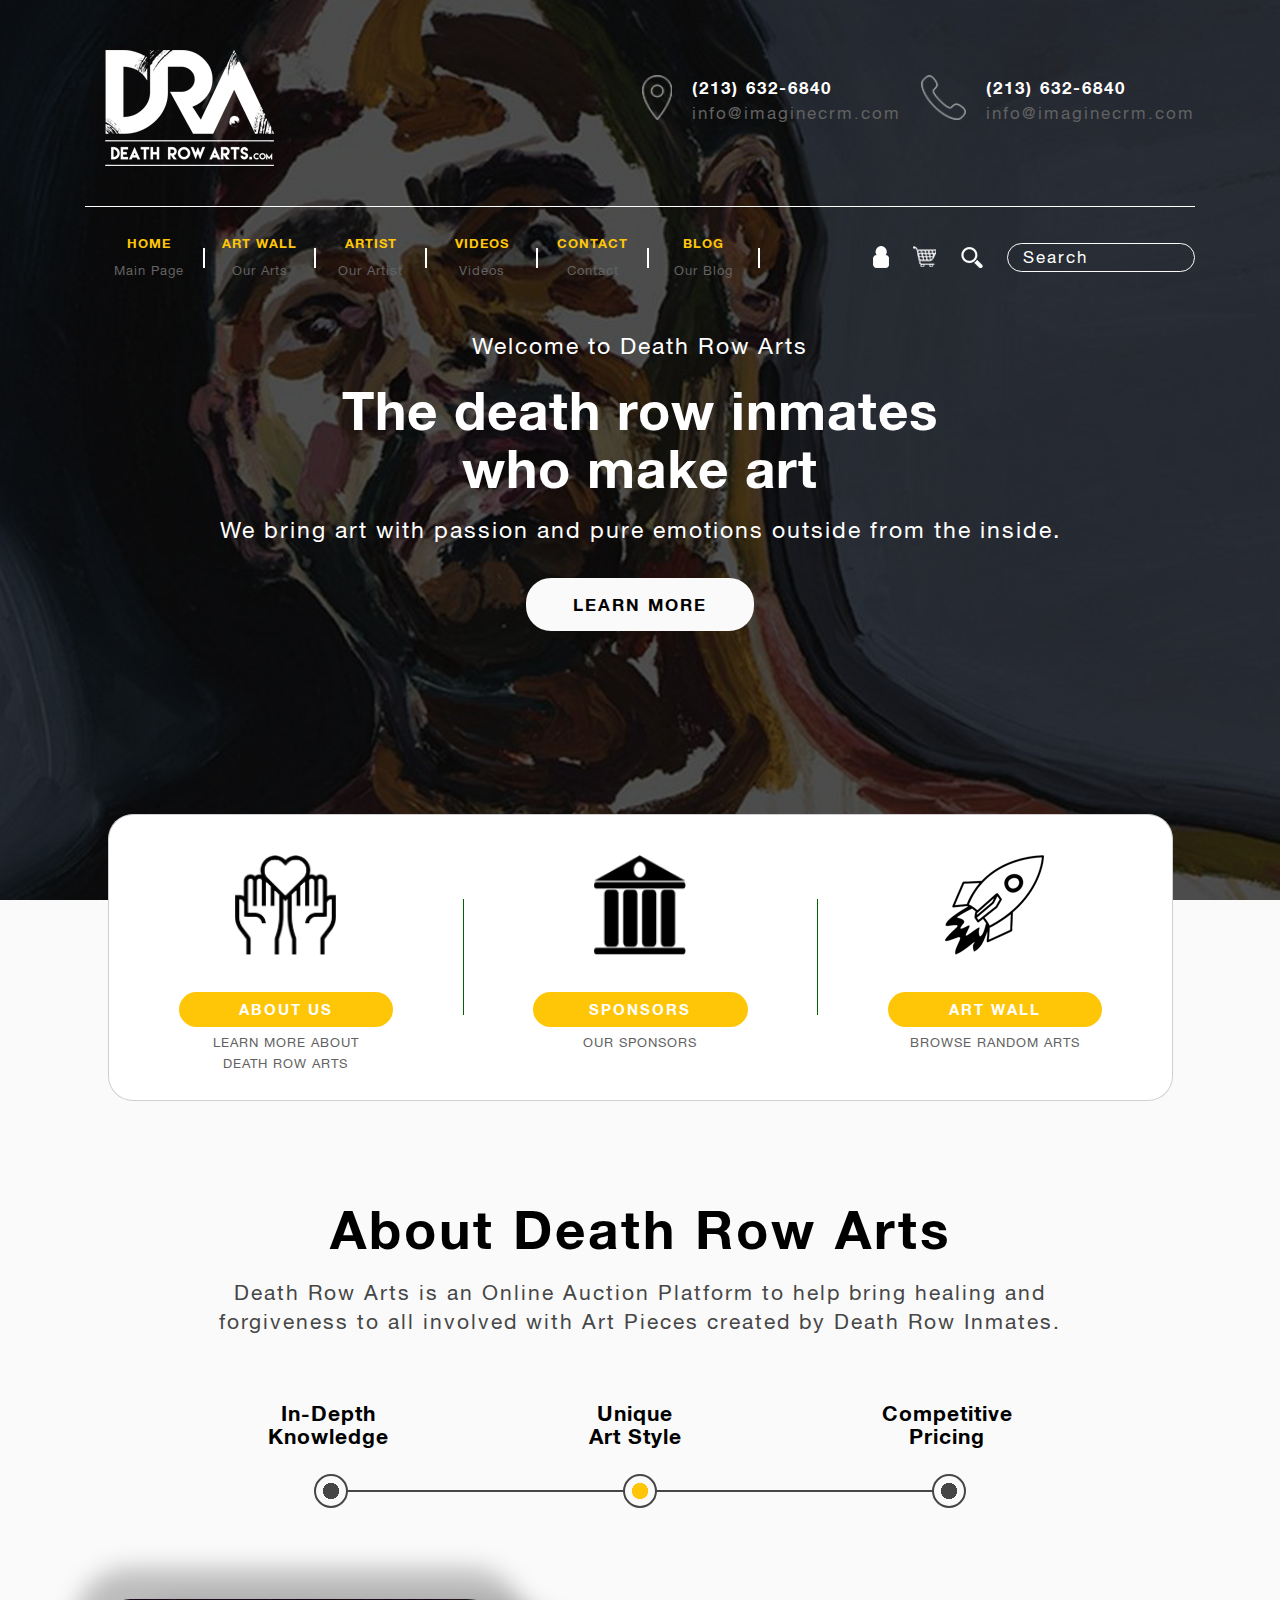
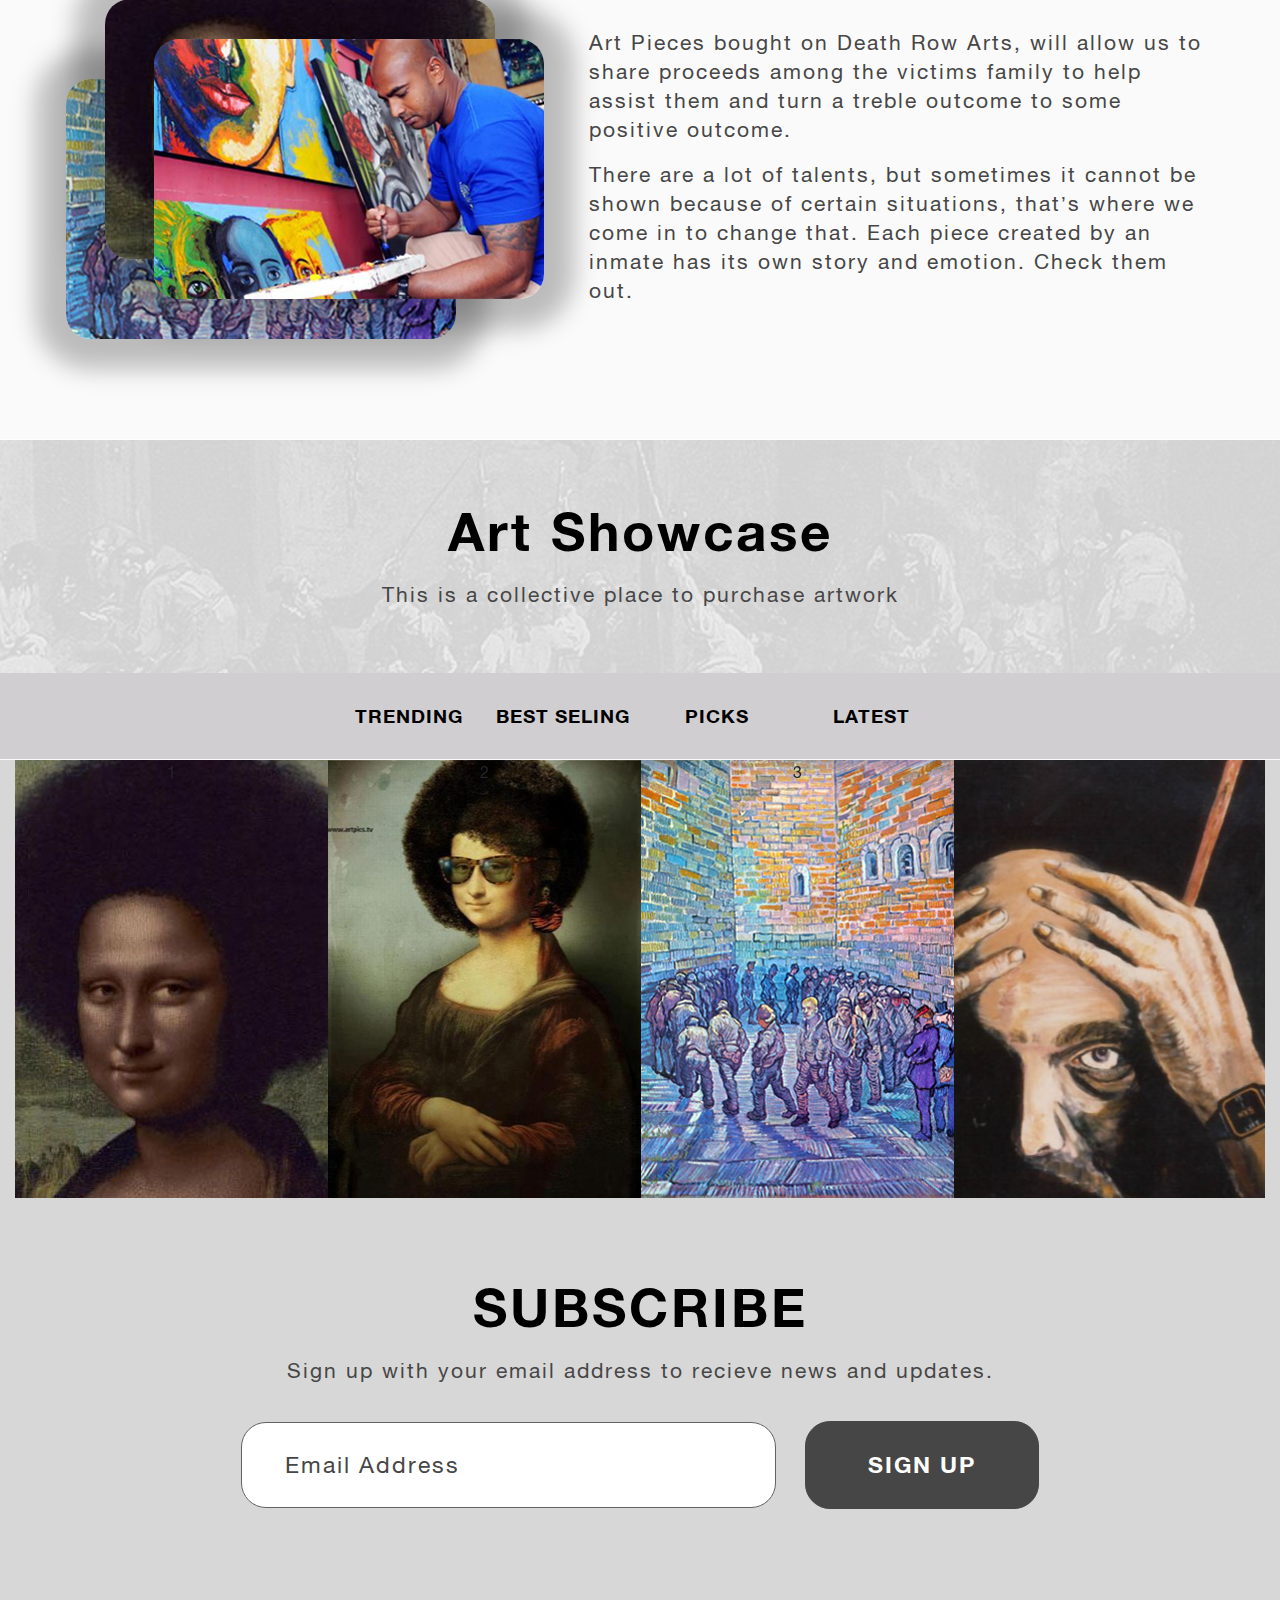
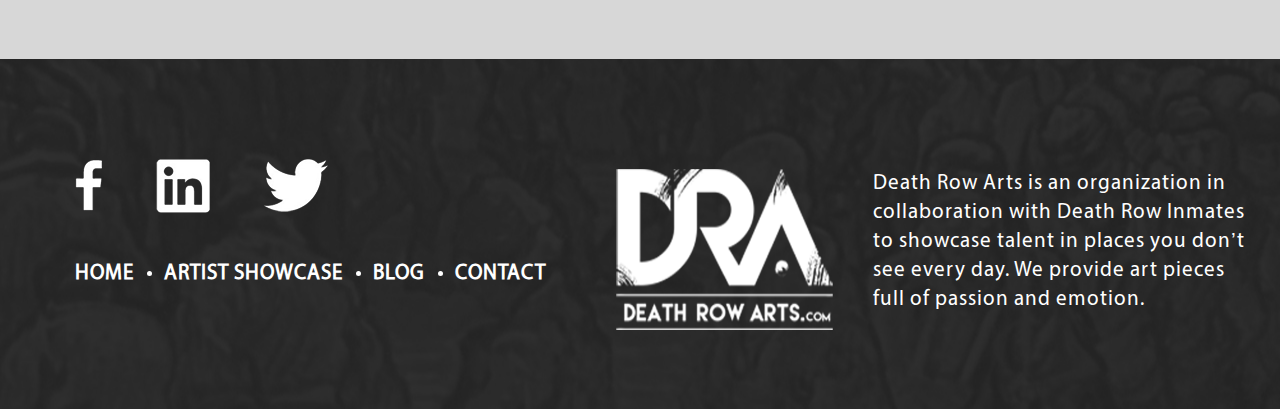
==== commit f21102e4: "DRA. First page (1600x900)" ====
--- a/index.html
+++ b/index.html
@@ -12,6 +12,10 @@
     <!-- Bootstrap CSS -->
     <link href="css/bootstrap.min.css" rel="stylesheet">
 
+    <!-- Slick Slider -->
+    <link href="slick/slick-theme.css" rel="stylesheet">
+    <link href="slick/slick.css" rel="stylesheet">
+
     <!-- Custom styles for this template -->
     <link href="css/main.css" rel="stylesheet">
 </head>
@@ -27,9 +31,9 @@
                 </div>
             </div><!-- /.col-md -->
             <div class="col-md-auto top-right">
-                <img src="img/location.png" alt="location_ikon">
+                <img src="img/location.png" alt="location_icon">
                 <p>(213) 632-6840<br/><span class="top-right-mail">info@imaginecrm.com</span></p>
-                <img src="img/phone.png" alt="phone_ikon">
+                <img src="img/phone.png" alt="phone_icon">
                 <p>(213) 632-6840<br/><span class="top-right-mail">info@imaginecrm.com</span></p>
             </div><!-- /.col-md -->
         </div>
@@ -37,7 +41,7 @@
         <div class="row justify-content-between align-items-center center">
             <div class="col-md-auto">
                 <button class="top-nav_btn">
-                    <i class="icon-menu"></i>
+                    <img src="img/button.png" alt="button">
                 </button>
                 <ul class="top-nav_menu">
                     <li>
@@ -89,7 +93,7 @@
                         <a href="#"><img class="cart" src="img/cart.png" alt="cart image"></a>
                     </li>
                     <li>
-                        <a href="#"><img class="search_ikon" src="img/search.png" alt="search image"></a>
+                        <a href="#"><img class="search_icon" src="img/search.png" alt="search image"></a>
                     </li>
                     <li>
                         <input type="search" class="search" placeholder="Search">
@@ -115,17 +119,17 @@
             <div class="frontbar">
                 <ul class="frontbar_menu">
                     <li>
-                        <img src="img/charity.png" alt="charity ikon">
+                        <img src="img/charity.png" alt="charity icon">
                         <a href="#">ABOUT US</a>
                         <p>LEARN MORE ABOUT<br/>DEATH ROW ARTS</p>
                     </li>
                     <li>
-                        <img src="img/patron.png" alt="patron ikon">
+                        <img src="img/patron.png" alt="patron icon">
                         <a href="#">SPONSORS</a>
                         <p>OUR SPONSORS</p>
                     </li>
                     <li>
-                        <img src="img/art-wall.png" alt="art-wall ikon">
+                        <img src="img/art-wall.png" alt="art-wall icon">
                         <a href="#">ART WALL</a>
                         <p>BROWSE RANDOM ARTS</p>
                     </li>
@@ -179,33 +183,104 @@
         </div>
     </div>
     <!-- Art Showcase -->
-    <div class="second-box">
-        <div class="row justify-content-center align-items-center">
-            <div class="col-md-auto center">
-                <h2>Art Showcase</h2>
-                <p class="second-box_about">This is a collective place to purchase artwork</p>
-            </div><!-- /.col-md -->
-        </div>
-    </div>
+    <div class="row justify-content-center align-items-center second-box">
+        <div class="col-md-auto center">
+            <h2>Art Showcase</h2>
+            <p class="second-box_about">This is a collective place to purchase artwork</p>
+        </div><!-- /.col-md -->
+    </div>
+    <div class="row justify-content-center align-items-center second-box_menu">
+        <div class="col-md-auto center">
+            <ul class="second-box_menu">
+                <li>
+                    <a href="#">TRENDING</a>
+                </li>
+                <li>
+                    <a href="#">BEST SELING</a>
+                </li>
+                <li>
+                    <a href="#">PICKS</a>
+                </li>
+                <li>
+                    <a href="#">LATEST</a>
+                </li>
+            </ul>
+        </div><!-- /.col-md -->
+    </div>
+    <div class="row">
+        <div class="col-md-12 second-box_images center second-box_bg">
+            <div class="second-box_image" style="background-image: url(img/showcase1.png)">
+                <p>1</p>
+            </div>
+            <div class="second-box_image" style="background-image: url(img/showcase2.png)">
+                <p>2</p>
+            </div>
+            <div class="second-box_image" style="background-image: url(img/showcase3.png)">
+                <p>3</p>
+            </div>
+            <div class="second-box_image" style="background-image: url(img/showcase4.jpg)">
+                <p>4</p>
+            </div>
+            <div class="second-box_image" style="background-image: url(img/showcase5.jpg)">
+                <p>5</p>
+            </div>
+        </div>
+    </div>
+
+    <div class="row justify-content-center align-items-center subscribe">
+        <div class="col-md-auto center">
+            <h2>SUBSCRIBE</h2>
+            <p class="subscribe_about">Sign up with your email address to recieve news and updates.</p>
+        </div><!-- /.col-md -->
+    </div>
+    <div class="row justify-content-center align-items-center subscribe_box">
+        <div class="col-md-auto">
+            <input type="email" class="email" placeholder="Email Address">
+            <a href="#" class="subscribe_box_btn">SIGN UP</a>
+        </div><!-- /.col-md -->
+    </div>
+
 </div>
 
 <footer class="footer">
-    <div class="container">
-        <div class="col-md-auto footer-social-links">
-            <ul>
-                <li><a href="#" class="icon-facebook"></a></li>
-                <li><a href="#" class="icon-linkedin"></a></li>
-                <li><a href="#" class="icon-twitter"></a></li>
-            </ul>
-        </div><!-- /.col-md -->
-        <div class="col-md-auto">
-
-        </div><!-- /.col-md -->
+    <div class="container-fluid">
+        <div class="row justify-content-between align-items-center">
+            <div class="col-md-auto">
+                <div class="footer-left">
+                    <a href="#"><img src="img/fb.png" alt="facebook icon"></a>
+                    <a href="#"><img src="img/in.png" alt="linkedin_icon"></a>
+                    <a href="#"><img src="img/twitter.png" alt="twitter_icon"></a>
+                    <ul class="footer-left-menu">
+                        <li>
+                            <a href="#">HOME</a>
+                        </li>
+                        <li>
+                            <a href="#">ARTIST SHOWCASE</a>
+                        </li>
+                        <li>
+                            <a href="#">BLOG</a>
+                        </li>
+                        <li>
+                            <a href="#">CONTACT</a>
+                        </li>
+                    </ul>
+                </div>
+            </div><!-- /.col-md -->
+            <div class="col-md-auto footer-right">
+                <img src="img/DRA-logoFooter.png" alt="DRA">
+                <p>Death Row Arts is an organization in<br/>
+                    collaboration with Death Row Inmates<br/>
+                    to showcase talent in places you don’t<br/>
+                    see every day. We provide art pieces<br/>
+                    full of passion and emotion.</p>
+            </div><!-- /.col-md -->
+        </div>
     </div><!-- /.container -->
 </footer>
 
 <script src="js/jquery-3.3.1.slim.min.js"></script>
 <script src="js/bootstrap.bundle.min.js"></script>
 <script src="js/main.js"></script>
+<script src="slick/slick.js"></script>
 </body>
 </html>--- a/css/main.css
+++ b/css/main.css
@@ -55,6 +55,7 @@
   background-color: #fafafa !important;
   margin: 0;
   font-family: "HelveticaNeueLT Std", "Helvetica Neue", Helvetica !important;
+  max-width: 1920px;
 }
 
 .masthead {
@@ -298,6 +299,22 @@
   color: #ffffff;
 }
 
+input[type="email"]::-webkit-input-placeholder {
+  color: #464646;
+}
+
+input[type="email"]:-ms-input-placeholder {
+  color: #464646;
+}
+
+input[type="email"]::-ms-input-placeholder {
+  color: #464646;
+}
+
+input[type="email"]::placeholder {
+  color: #464646;
+}
+
 .aboutText {
   width: 954px;
   height: 39px;
@@ -321,7 +338,6 @@
   -webkit-transition: all 0.3s;
   transition: all 0.3s;
   margin-top: 34px;
-  /* box-shadow: $shadow-first */
 }
 .frontbar_menu li:first-child {
   border-radius: 25px 0 0 25px;
@@ -405,30 +421,30 @@
   margin-top: 40px;
 }
 
-.first-box, .second-box {
+.first-box {
   margin-top: 60px;
 }
-.first-box h2, .second-box h2 {
+.first-box h2 {
   font-size: 53px;
   font-weight: 700;
   letter-spacing: 3px;
   line-height: 58px;
   color: #000000;
 }
-.first-box_about, .second-box_about {
+.first-box_about {
   font-size: 21px;
   letter-spacing: 2px;
   line-height: 29px;
   color: #464646;
   margin-top: 20px;
 }
-.first-box_items, .second-box_items {
+.first-box_items {
   display: -webkit-box;
   display: -ms-flexbox;
   display: flex;
   margin-top: 50px;
 }
-.first-box_items p, .second-box_items p {
+.first-box_items p {
   font-size: 21px;
   font-weight: 700;
   letter-spacing: 1px;
@@ -436,16 +452,16 @@
   color: #000000;
   margin-right: 200px;
 }
-.first-box_items p:last-child, .second-box_items p:last-child {
+.first-box_items p:last-child {
   margin-right: 0;
 }
-.first-box_points, .second-box_points {
+.first-box_points {
   display: -webkit-box;
   display: -ms-flexbox;
   display: flex;
   margin-top: 10px;
 }
-.first-box_points div, .second-box_points div {
+.first-box_points div {
   height: 34px;
   width: 34px;
   margin-right: 275px;
@@ -455,13 +471,13 @@
   -moz-border-radius: 25px;
   border: 2px solid #464646;
 }
-.first-box_points div:nth-child(2), .second-box_points div:nth-child(2) {
+.first-box_points div:nth-child(2) {
   background: radial-gradient(circle closest-side, #ffc608 8px, #fafafa 8px);
 }
-.first-box_points div:last-child, .second-box_points div:last-child {
+.first-box_points div:last-child {
   margin-right: 0;
 }
-.first-box_line, .second-box_line {
+.first-box_line {
   width: 605px;
   background-color: #464646;
   border: none;
@@ -470,10 +486,10 @@
   position: relative;
   z-index: -100;
 }
-.first-box_text, .second-box_text {
+.first-box_text {
   margin-top: 100px;
 }
-.first-box_text p, .second-box_text p {
+.first-box_text p {
   width: 640px;
   font-size: 21px;
   letter-spacing: 2px;
@@ -481,27 +497,220 @@
   color: #464646;
   padding-left: 15px;
 }
-.first-box_image, .second-box_image {
+.first-box_image {
   margin-top: 170px;
 }
-.first-box_image img, .second-box_image img {
+.first-box_image img {
   border-radius: 25px;
   -webkit-border-radius: 25px;
   -moz-border-radius: 25px;
   -webkit-box-shadow: 0 0 25px 30px rgba(0, 0, 0, 0.25);
   box-shadow: 0 0 25px 30px rgba(0, 0, 0, 0.25);
 }
-.first-box_image img:nth-child(2), .second-box_image img:nth-child(2) {
+.first-box_image img:nth-child(2) {
   margin-top: -160px;
   margin-left: -355px;
 }
-.first-box_image img:last-child, .second-box_image img:last-child {
+.first-box_image img:last-child {
   margin-top: -80px;
   margin-left: -345px;
 }
 
 .second-box {
   margin-top: 100px;
+  height: 234px;
+  background-image: url("../img/SecondBg.jpg");
+  background-position: center;
+  background-repeat: no-repeat;
+  background-color: #d7d7d7;
+}
+.second-box h2 {
+  font-size: 53px;
+  font-weight: 700;
+  letter-spacing: 3px;
+  line-height: 58px;
+  color: #000000;
+  padding-top: 15px;
+}
+.second-box_about {
+  font-size: 21px;
+  letter-spacing: 2px;
+  line-height: 29px;
+  color: #464646;
+  margin-top: 20px;
+}
+.second-box_menu {
+  background-color: #d0ced1;
+}
+.second-box_bg {
+  background-color: #d7d7d7;
+}
+.second-box_menu {
+  position: relative;
+  height: 86px;
+  list-style: none;
+  display: -webkit-box;
+  display: -ms-flexbox;
+  display: flex;
+  margin-bottom: 1px;
+  padding: 0;
+}
+.second-box_menu li {
+  position: relative;
+  width: 154px;
+}
+.second-box_menu li a {
+  display: block;
+  height: 85px;
+  text-transform: uppercase;
+  color: #000000;
+  text-decoration: none;
+  font-size: 19px;
+  letter-spacing: 1px;
+  line-height: 21px;
+  font-weight: 700;
+  padding-top: 32px;
+}
+.second-box_menu li a:hover {
+  background-color: #ffc608;
+  text-decoration: none;
+  text-shadow: 1px 1px 2px #ffffff;
+  border: 2px solid #d8d8d8;
+}
+.second-box_image {
+  background-position: center;
+  background-repeat: no-repeat;
+  height: 438px;
+}
+
+.subscribe {
+  background-color: #d7d7d7;
+}
+.subscribe h2 {
+  text-transform: uppercase;
+  font-size: 53px;
+  font-weight: 800;
+  letter-spacing: 3px;
+  line-height: 58px;
+  color: #000000;
+  padding-top: 80px;
+}
+.subscribe_about {
+  font-size: 21px;
+  letter-spacing: 2px;
+  line-height: 29px;
+  color: #464646;
+  margin-top: 20px;
+}
+.subscribe_box {
+  padding-top: 20px;
+  background-color: #d7d7d7;
+}
+.subscribe_box_btn {
+  padding: 26px 62px;
+  display: inline-block;
+  background-color: #464646;
+  color: #ffffff;
+  border-radius: 25px;
+  -webkit-border-radius: 25px;
+  -moz-border-radius: 25px;
+  text-decoration: none;
+  -webkit-transition: all 0.2s;
+  transition: all 0.2s;
+  font-size: 23px;
+  letter-spacing: 2px;
+  line-height: 34px;
+  font-weight: 700;
+  margin-bottom: 150px;
+  border: 1px solid #464646;
+}
+.subscribe_box_btn:hover {
+  text-decoration: none;
+  background-color: #333333;
+  color: #cccccc;
+  border: 1px solid #626262;
+}
+.subscribe_box input {
+  border-radius: 25px;
+  -webkit-border-radius: 25px;
+  -moz-border-radius: 25px;
+  background-color: #ffffff;
+  font-size: 23px;
+  letter-spacing: 2px;
+  line-height: 34px;
+  color: #464646;
+  padding-left: 43px;
+  padding-top: 25px;
+  padding-bottom: 25px;
+  margin-right: 25px;
+  width: 535px;
+  border: 1px solid #626262;
+}
+
+.footer {
+  height: 350px;
+  /* 410px */
+  background-image: url("../img/footer.png");
+  background-position: center;
+  background-repeat: no-repeat;
+  background-color: #464646;
+  padding-top: 110px;
+}
+.footer-right {
+  display: -webkit-box;
+  display: -ms-flexbox;
+  display: flex;
+}
+.footer-right img {
+  margin-right: 40px;
+}
+.footer-right p {
+  font-size: 21px;
+  letter-spacing: 1px;
+  line-height: 29px;
+  color: #ffffff;
+  font-family: "Myriad Pro", sans-serif;
+  margin-right: 20px;
+}
+.footer-left {
+  margin-top: -30px;
+  padding-left: 60px;
+}
+.footer-left a {
+  padding-right: 50px;
+}
+.footer-left-menu {
+  position: relative;
+  display: -webkit-box;
+  display: -ms-flexbox;
+  display: flex;
+  padding: 20px 0 0;
+}
+.footer-left-menu ul {
+  margin-right: 10px;
+}
+.footer-left-menu li {
+  position: relative;
+  color: #ffffff;
+}
+.footer-left-menu li:first-child {
+  list-style: none;
+}
+.footer-left-menu li a {
+  color: #ffffff;
+  padding: 20px 30px 0 0;
+  display: block;
+  text-transform: uppercase;
+  text-decoration: none;
+  font-size: 21px;
+  letter-spacing: 1px;
+  line-height: 42px;
+  font-family: "Myriad Pro", sans-serif;
+  font-weight: 700;
+}
+.footer-left-menu li a:hover {
+  text-decoration: none;
+  color: #bfbfbf;
 }
 
 /* Адаптив для сайта */
@@ -509,23 +718,23 @@
   .top-nav_btn {
     display: block;
   }
-  .top-nav_menu {
+  .top-nav_menu, .top-nav_menu_shell {
     -webkit-box-orient: vertical;
     -webkit-box-direction: normal;
         -ms-flex-direction: column;
             flex-direction: column;
     display: none;
   }
-  .top-nav_menu__active {
+  .top-nav_menu__active, .top-nav_menu_shell__active {
     display: -webkit-box;
     display: -ms-flexbox;
     display: flex;
     margin-bottom: 0;
   }
-  .top-nav_menu li {
+  .top-nav_menu li, .top-nav_menu_shell li {
     line-height: 2;
   }
-  .top-nav_menu li a::after {
+  .top-nav_menu li a::after, .top-nav_menu_shell li a::after {
     display: none;
   }
 }
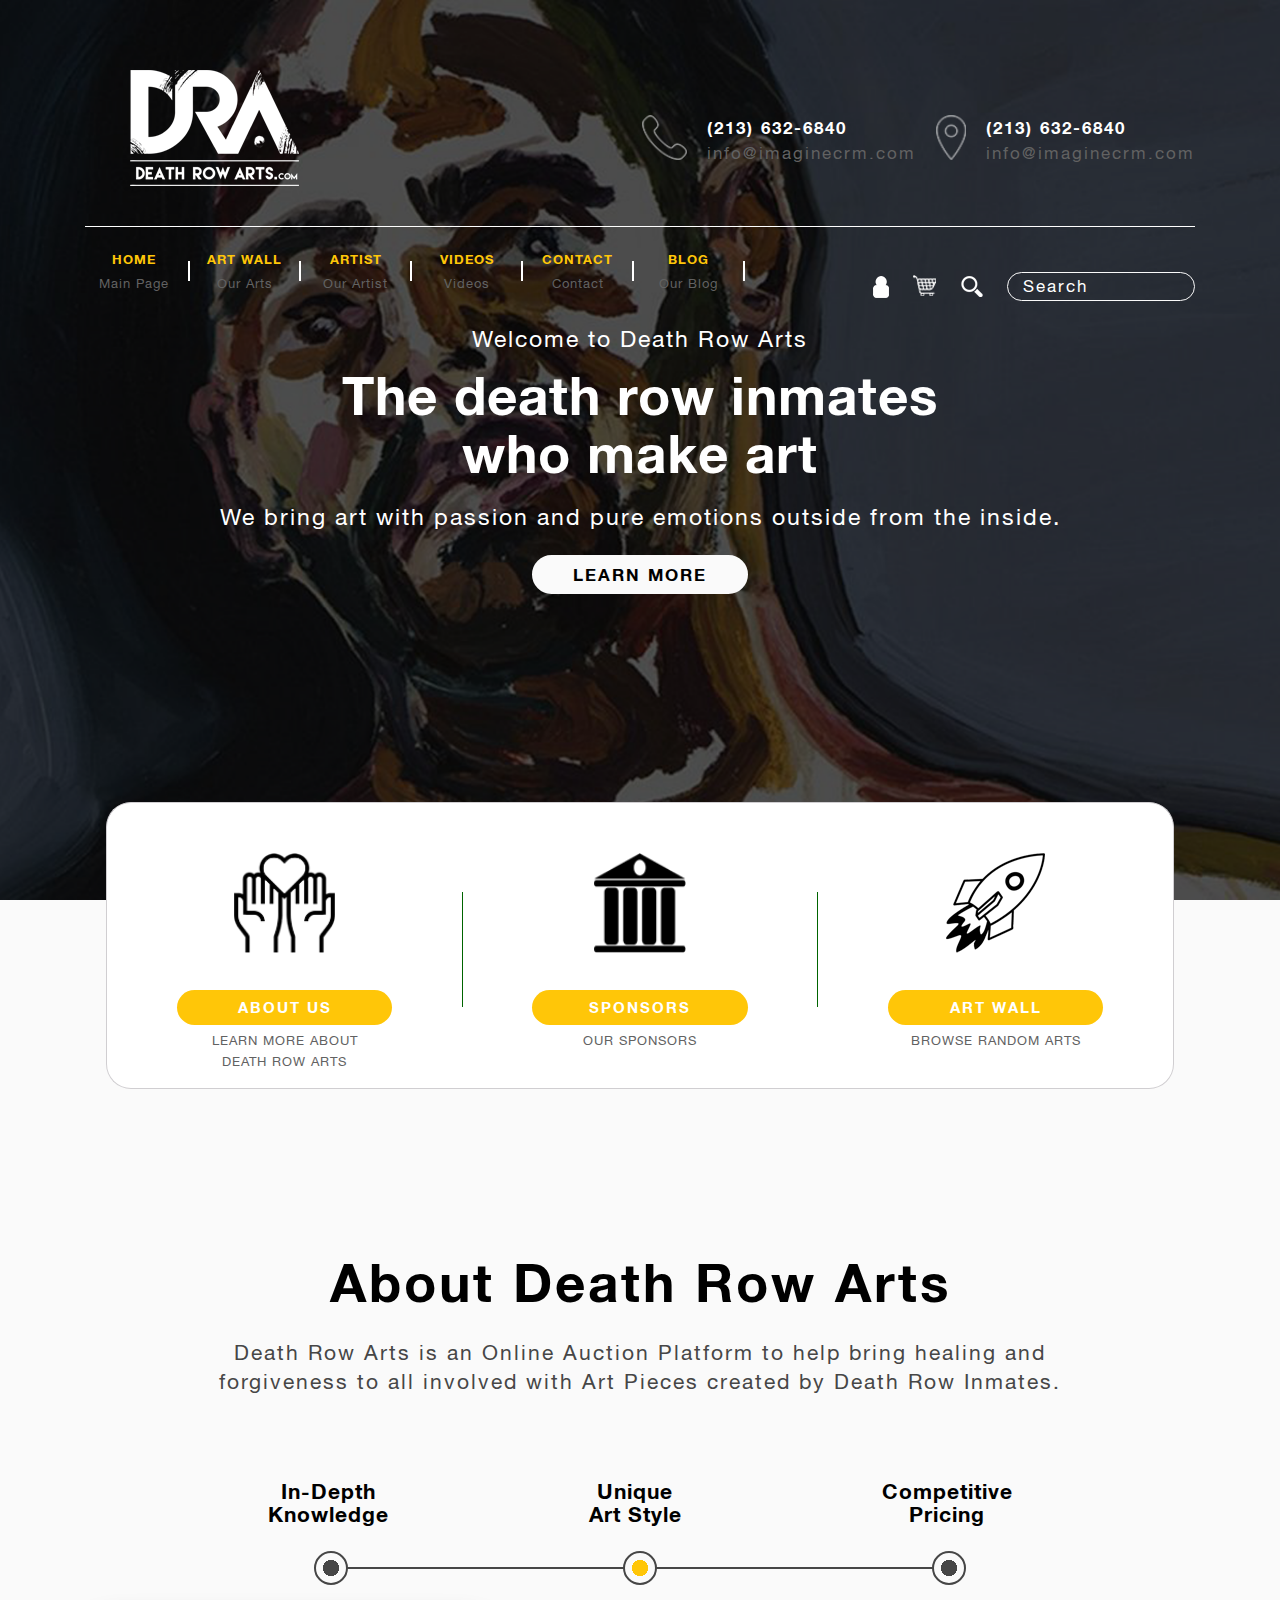
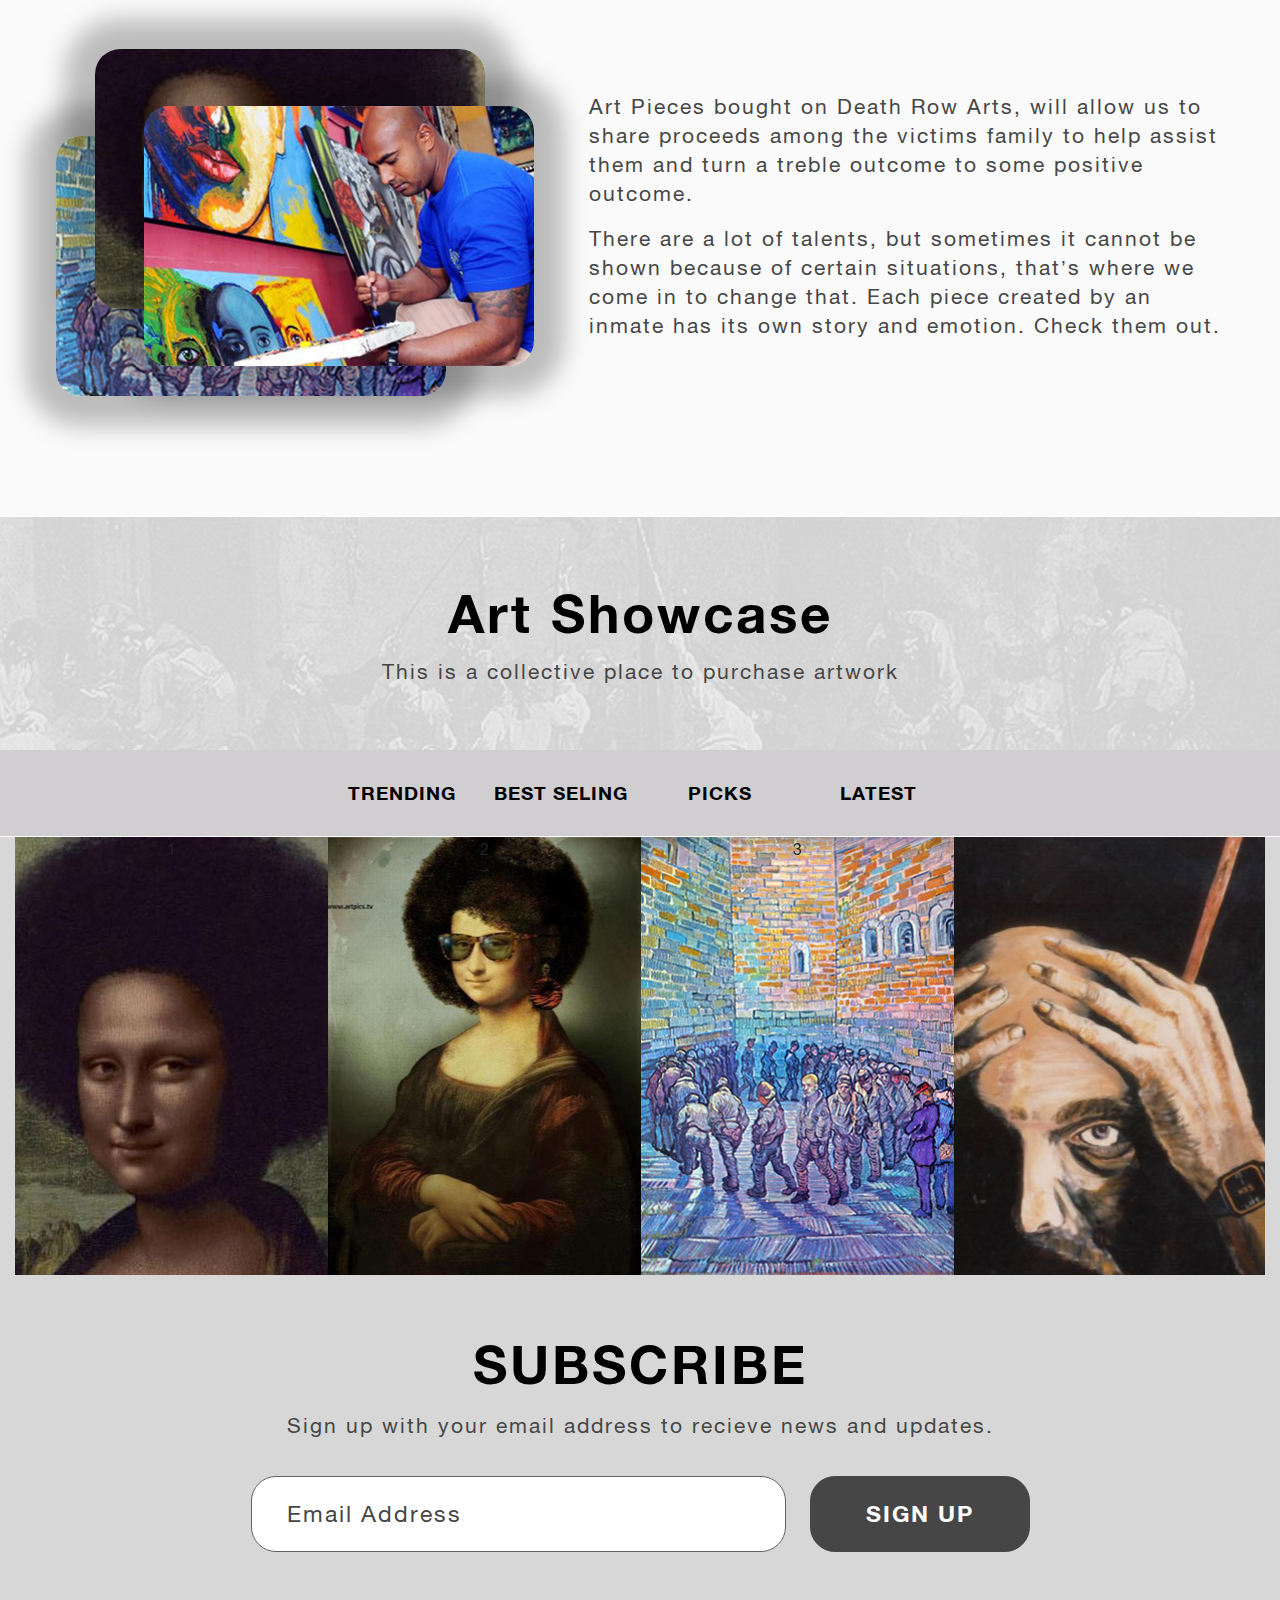
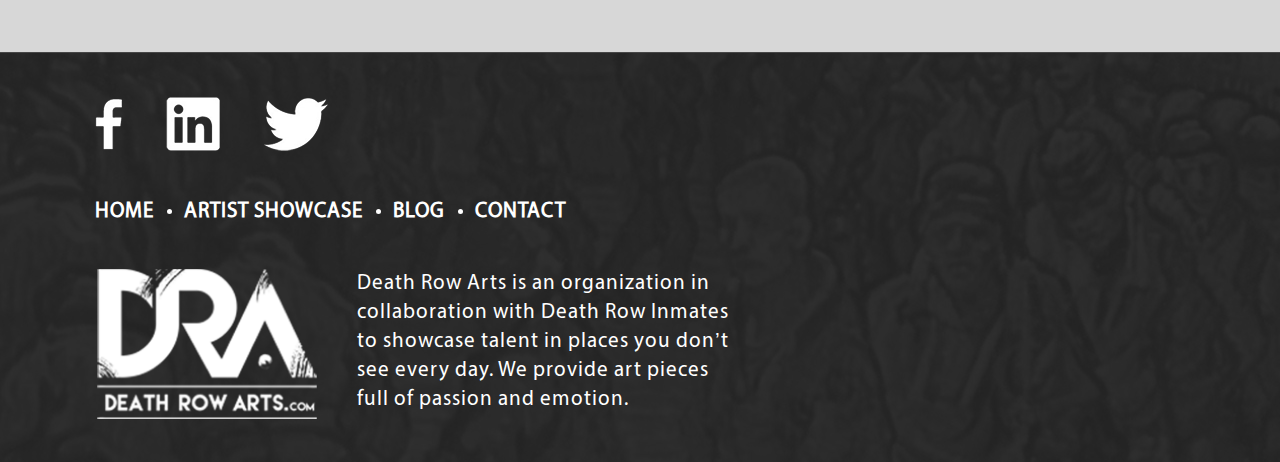
==== commit 371298d0: "DRA Front Page 1900x" ====
--- a/index.html
+++ b/index.html
@@ -31,9 +31,9 @@
                 </div>
             </div><!-- /.col-md -->
             <div class="col-md-auto top-right">
+                <img src="img/phone.png" alt="phone_icon">
+                <p>(213) 632-6840<br/><span class="top-right-mail">info@imaginecrm.com</span></p>
                 <img src="img/location.png" alt="location_icon">
-                <p>(213) 632-6840<br/><span class="top-right-mail">info@imaginecrm.com</span></p>
-                <img src="img/phone.png" alt="phone_icon">
                 <p>(213) 632-6840<br/><span class="top-right-mail">info@imaginecrm.com</span></p>
             </div><!-- /.col-md -->
         </div>
--- a/css/main.css
+++ b/css/main.css
@@ -35,18 +35,6 @@
   font-stretch: normal;
   unicode-range: U+0020-00FE;
 }
-.bold {
-  font-weight: 700;
-}
-
-.italic {
-  font-style: italic;
-}
-
-.myriad {
-  font-family: "Myriad Pro", sans-serif !important;
-}
-
 .center {
   text-align: center;
 }
@@ -66,13 +54,14 @@
   background-position: center;
   background-repeat: no-repeat;
   background-color: #000000;
-  padding-top: 50px;
+  padding-top: 115px;
 }
 
 .top-right {
   display: -webkit-box;
   display: -ms-flexbox;
   display: flex;
+  margin-top: -17px;
 }
 .top-right img {
   height: 45px;
@@ -95,7 +84,7 @@
   position: relative;
 }
 .top-nav-logo {
-  padding-left: 20px;
+  padding-left: 45px;
 }
 .top-nav ul {
   margin-bottom: 0;
@@ -103,15 +92,15 @@
 .top-nav_btn {
   display: none;
   font-size: 20px;
-  width: 35px;
-  height: 35px;
+  width: 52px;
+  height: 29px;
   background-color: transparent;
   border: none;
   position: absolute;
   right: 15px;
-  top: -55px;
-}
-.top-nav_btn a:hover {
+  top: -245px;
+}
+.top-nav_btn img:hover {
   cursor: pointer;
 }
 .top-nav_menu, .top-nav_menu_shell {
@@ -119,7 +108,7 @@
   display: -webkit-box;
   display: -ms-flexbox;
   display: flex;
-  padding-left: 15px;
+  padding-left: 0;
 }
 .top-nav_menu li, .top-nav_menu_shell li {
   margin-right: 14px;
@@ -162,6 +151,9 @@
           transform: translateY(25px) scale(1);
 }
 
+.top-nav_menu_shell {
+  margin-top: -3px;
+}
 .top-nav_menu_shell li::after {
   position: absolute;
   content: "";
@@ -216,15 +208,15 @@
   font-size: 23px;
   letter-spacing: 2px;
   line-height: 95px;
-  margin-top: 15px;
+  margin-top: 65px;
 }
 .welcome_label {
   color: #ffffff;
   font-size: 53px;
   letter-spacing: 1px;
   line-height: 58px;
-  margin-top: -20px;
-  margin-bottom: 0;
+  margin-top: -28px;
+  margin-bottom: 2px;
   font-weight: 800;
 }
 .welcome_label_low {
@@ -239,12 +231,12 @@
   background-color: #ffffff;
   border: none;
   margin-top: 40px;
-  margin-bottom: 24px;
+  margin-bottom: 15px;
   height: 1px;
 }
 
 .button {
-  padding: 11px 44px;
+  padding: 4px 38px;
   display: inline-block;
   background-color: #fafafa;
   color: #000000;
@@ -259,6 +251,7 @@
   line-height: 25px;
   border: 3px solid #fafafa;
   font-weight: 700;
+  margin-top: 14px;
 }
 .button:hover {
   text-decoration: none;
@@ -322,7 +315,7 @@
 
 .frontbar {
   height: 360px;
-  margin-top: -120px;
+  margin-top: -132px;
 }
 .frontbar_menu {
   display: -webkit-box;
@@ -334,7 +327,7 @@
 .frontbar_menu li {
   background-color: #ffffff;
   height: 287px;
-  width: 355px;
+  width: 356px;
   -webkit-transition: all 0.3s;
   transition: all 0.3s;
   margin-top: 34px;
@@ -353,10 +346,10 @@
   position: relative;
   content: "";
   display: block;
-  height: 116px;
+  height: 115px;
   border-left: 1px solid #006400;
   border-right: 1px solid #006400;
-  bottom: 170px;
+  bottom: 175px;
 }
 .frontbar_menu li:last-child {
   border-right: 1px solid #d0ced1;
@@ -375,10 +368,10 @@
   margin-top: 0;
 }
 .frontbar_menu li:hover p {
-  margin-top: -10px;
+  margin-top: -15px;
 }
 .frontbar_menu li:hover img {
-  margin-top: 74px;
+  margin-top: 85px;
 }
 .frontbar_menu li:hover a {
   background-color: #ffffff;
@@ -418,11 +411,11 @@
 }
 .frontbar_menu img {
   height: 100px;
-  margin-top: 40px;
+  margin-top: 50px;
 }
 
 .first-box {
-  margin-top: 60px;
+  margin-top: 125px;
 }
 .first-box h2 {
   font-size: 53px;
@@ -436,13 +429,13 @@
   letter-spacing: 2px;
   line-height: 29px;
   color: #464646;
-  margin-top: 20px;
+  margin-top: 27px;
 }
 .first-box_items {
   display: -webkit-box;
   display: -ms-flexbox;
   display: flex;
-  margin-top: 50px;
+  margin-top: 68px;
 }
 .first-box_items p {
   font-size: 21px;
@@ -459,7 +452,7 @@
   display: -webkit-box;
   display: -ms-flexbox;
   display: flex;
-  margin-top: 10px;
+  margin-top: 9px;
 }
 .first-box_points div {
   height: 34px;
@@ -487,18 +480,18 @@
   z-index: -100;
 }
 .first-box_text {
-  margin-top: 100px;
+  margin-top: 65px;
 }
 .first-box_text p {
-  width: 640px;
+  width: 660px;
   font-size: 21px;
   letter-spacing: 2px;
   line-height: 29px;
   color: #464646;
-  padding-left: 15px;
+  padding-left: 25px;
 }
 .first-box_image {
-  margin-top: 170px;
+  margin-top: 150px;
 }
 .first-box_image img {
   border-radius: 25px;
@@ -508,16 +501,16 @@
   box-shadow: 0 0 25px 30px rgba(0, 0, 0, 0.25);
 }
 .first-box_image img:nth-child(2) {
-  margin-top: -160px;
+  margin-top: -175px;
   margin-left: -355px;
 }
 .first-box_image img:last-child {
-  margin-top: -80px;
+  margin-top: -60px;
   margin-left: -345px;
 }
 
 .second-box {
-  margin-top: 100px;
+  margin-top: 120px;
   height: 234px;
   background-image: url("../img/SecondBg.jpg");
   background-position: center;
@@ -530,14 +523,14 @@
   letter-spacing: 3px;
   line-height: 58px;
   color: #000000;
-  padding-top: 15px;
+  padding-top: 20px;
 }
 .second-box_about {
   font-size: 21px;
   letter-spacing: 2px;
   line-height: 29px;
   color: #464646;
-  margin-top: 20px;
+  margin-top: 15px;
 }
 .second-box_menu {
   background-color: #d0ced1;
@@ -557,7 +550,7 @@
 }
 .second-box_menu li {
   position: relative;
-  width: 154px;
+  width: 159px;
 }
 .second-box_menu li a {
   display: block;
@@ -600,14 +593,14 @@
   letter-spacing: 2px;
   line-height: 29px;
   color: #464646;
-  margin-top: 20px;
+  margin-top: 18px;
 }
 .subscribe_box {
   padding-top: 20px;
   background-color: #d7d7d7;
 }
 .subscribe_box_btn {
-  padding: 26px 62px;
+  padding: 20px 55px;
   display: inline-block;
   background-color: #464646;
   color: #ffffff;
@@ -639,22 +632,21 @@
   letter-spacing: 2px;
   line-height: 34px;
   color: #464646;
-  padding-left: 43px;
-  padding-top: 25px;
-  padding-bottom: 25px;
-  margin-right: 25px;
+  padding-left: 35px;
+  padding-top: 20px;
+  padding-bottom: 20px;
+  margin-right: 20px;
   width: 535px;
   border: 1px solid #626262;
 }
 
 .footer {
-  height: 350px;
-  /* 410px */
+  height: 410px;
   background-image: url("../img/footer.png");
   background-position: center;
   background-repeat: no-repeat;
   background-color: #464646;
-  padding-top: 110px;
+  padding-top: 145px;
 }
 .footer-right {
   display: -webkit-box;
@@ -663,6 +655,7 @@
 }
 .footer-right img {
   margin-right: 40px;
+  height: 150px;
 }
 .footer-right p {
   font-size: 21px;
@@ -673,11 +666,11 @@
   margin-right: 20px;
 }
 .footer-left {
-  margin-top: -30px;
-  padding-left: 60px;
+  margin-top: -10px;
+  padding-left: 80px;
 }
 .footer-left a {
-  padding-right: 50px;
+  padding-right: 40px;
 }
 .footer-left-menu {
   position: relative;
@@ -685,9 +678,6 @@
   display: -ms-flexbox;
   display: flex;
   padding: 20px 0 0;
-}
-.footer-left-menu ul {
-  margin-right: 10px;
 }
 .footer-left-menu li {
   position: relative;
@@ -714,6 +704,65 @@
 }
 
 /* Адаптив для сайта */
+.masthead {
+  padding-top: 70px;
+}
+
+.welcome {
+  margin-top: 40px;
+}
+
+.subscribe h2 {
+  padding-top: 60px;
+}
+.subscribe_box_btn {
+  margin-bottom: 100px;
+}
+
+.footer {
+  height: 300px;
+}
+.footer-left {
+  margin-top: -60px;
+}
+.footer-right {
+  margin-top: -50px;
+}
+
+.footer {
+  height: 410px;
+}
+.footer-right {
+  margin-top: 20px;
+  margin-left: 82px;
+}
+.footer-left {
+  margin-top: -100px;
+}
+
+.top-nav_menu_right {
+  margin-top: 30px;
+  margin-left: 30px;
+}
+
+.welcome {
+  margin-top: -10px;
+}
+
+.button {
+  margin-top: -10px;
+}
+
+.top-right {
+  margin-top: 20px;
+  margin-bottom: -20px;
+  margin-left: 30px;
+}
+
+.top-nav_menu_right {
+  margin-left: 50px;
+}
+
 @media (max-width: 767px) {
   .top-nav_btn {
     display: block;
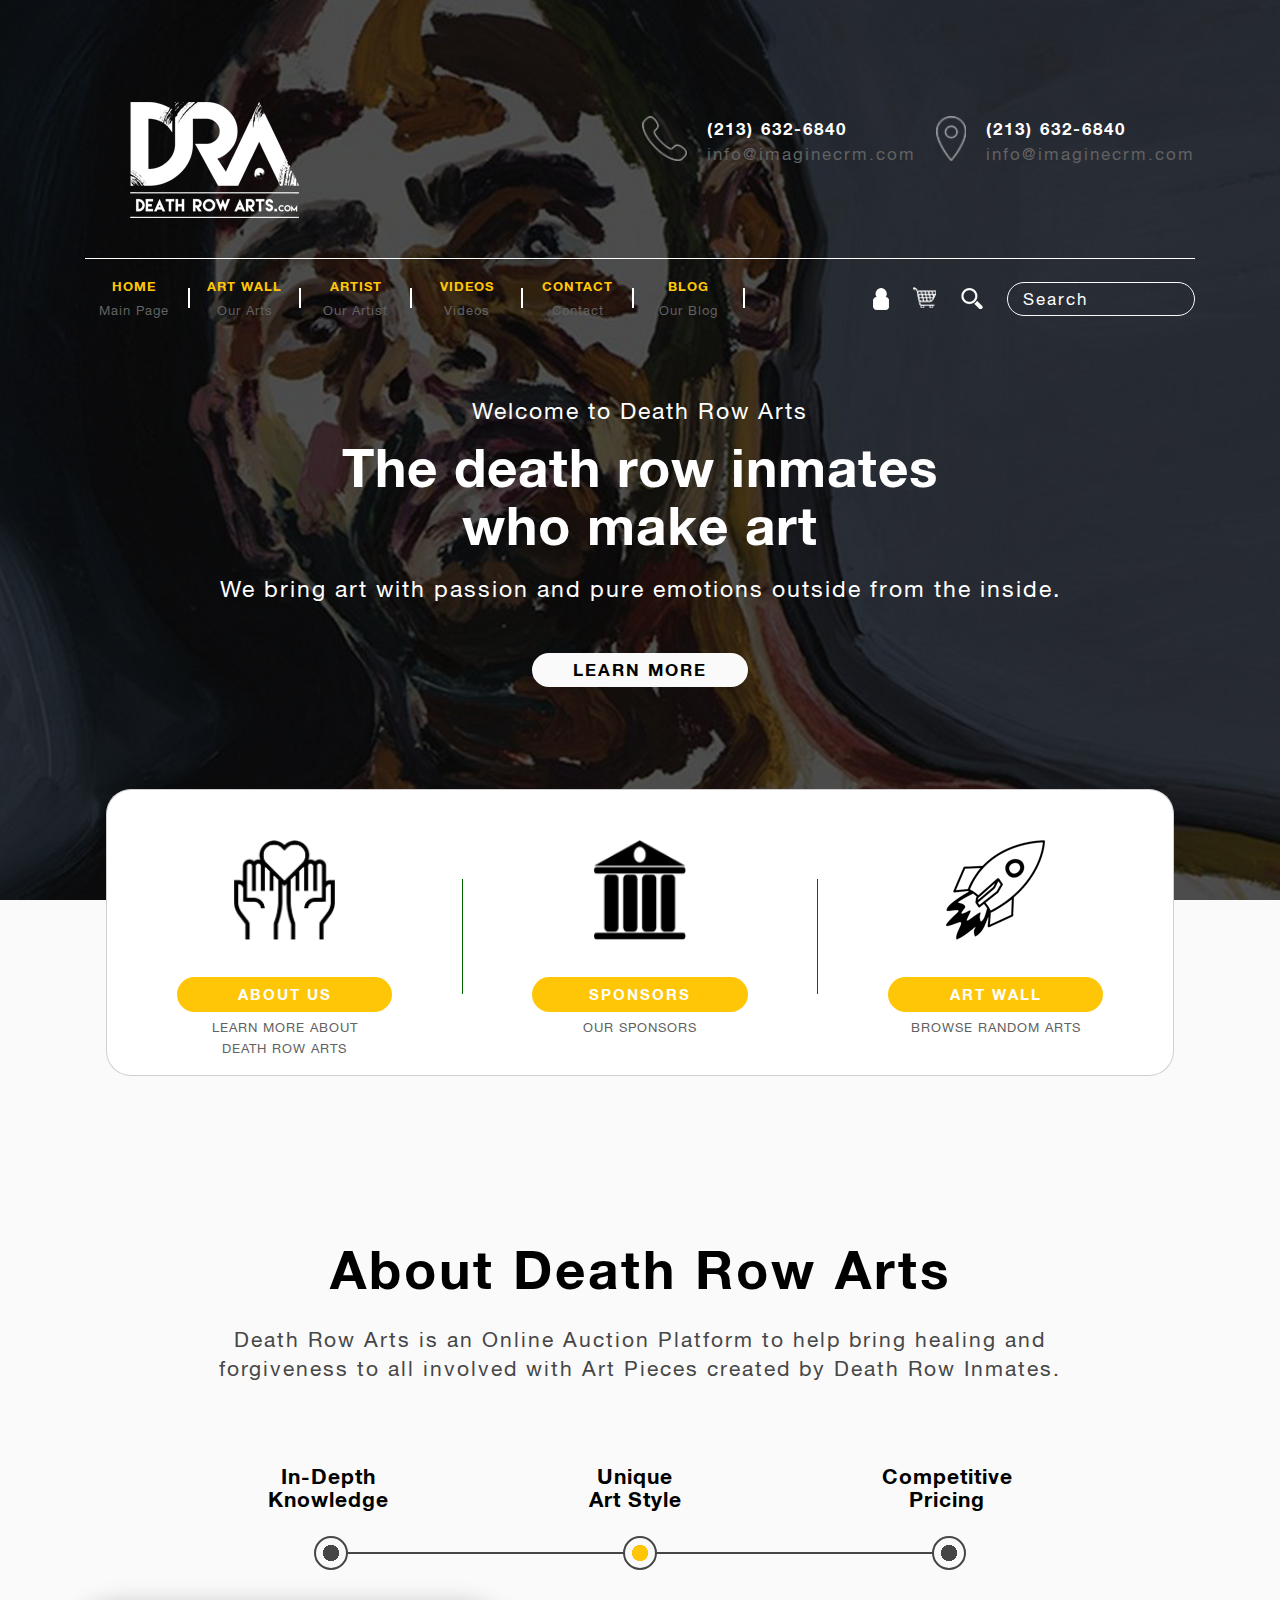
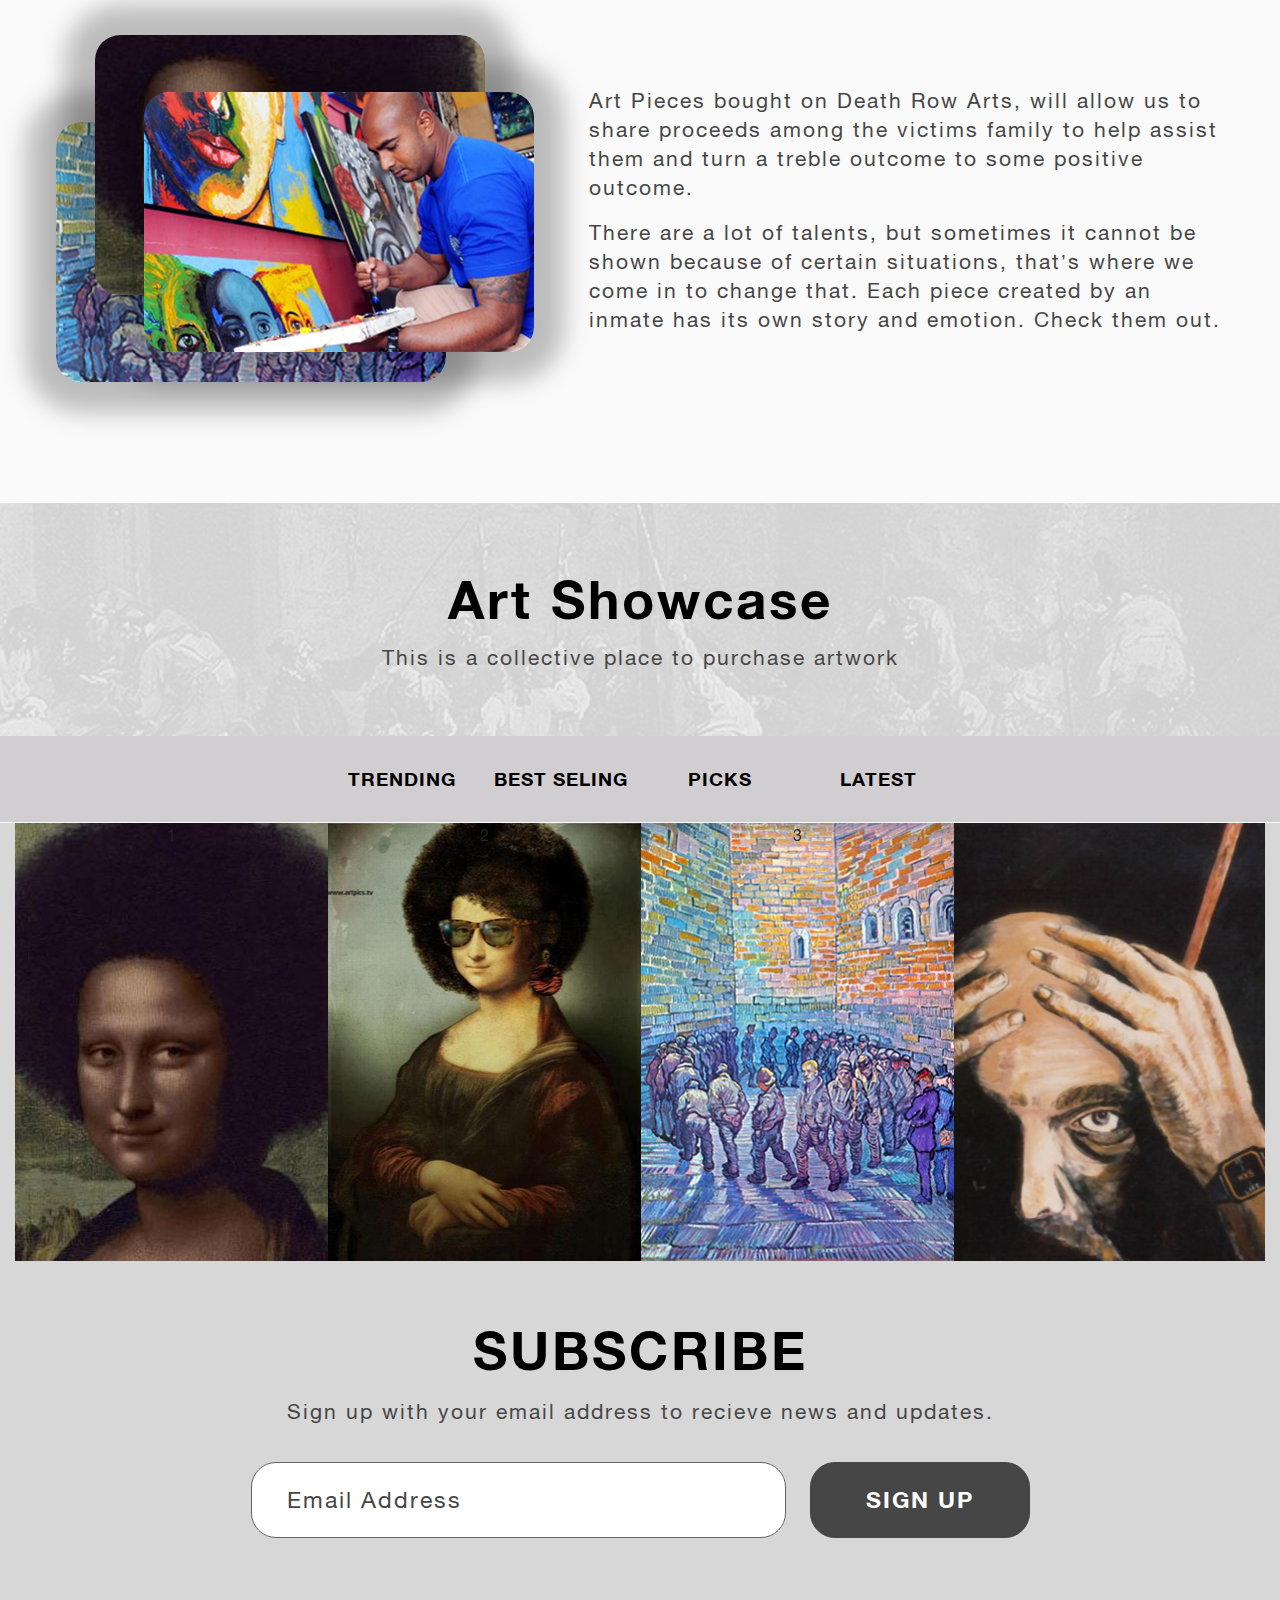
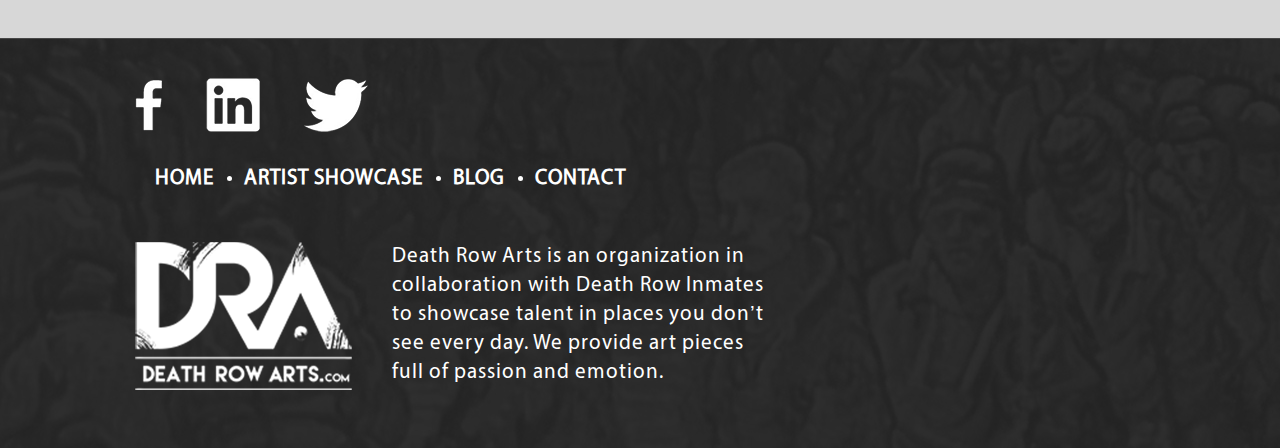
==== commit 4c8b5c69: "DRA Artist profile page is ready (adaptive grid)" ====
--- a/index.html
+++ b/index.html
@@ -24,7 +24,7 @@
 
 <header class="masthead">
     <div class="container h-100 top-nav">
-        <div class="row justify-content-between align-items-center">
+        <div class="row justify-content-between">
             <div class="col-md-auto">
                 <div class="top-nav-logo">
                     <img src="img/DRA-logo.png" alt="DRA">
@@ -245,26 +245,24 @@
 <footer class="footer">
     <div class="container-fluid">
         <div class="row justify-content-between align-items-center">
-            <div class="col-md-auto">
-                <div class="footer-left">
-                    <a href="#"><img src="img/fb.png" alt="facebook icon"></a>
-                    <a href="#"><img src="img/in.png" alt="linkedin_icon"></a>
-                    <a href="#"><img src="img/twitter.png" alt="twitter_icon"></a>
-                    <ul class="footer-left-menu">
-                        <li>
-                            <a href="#">HOME</a>
-                        </li>
-                        <li>
-                            <a href="#">ARTIST SHOWCASE</a>
-                        </li>
-                        <li>
-                            <a href="#">BLOG</a>
-                        </li>
-                        <li>
-                            <a href="#">CONTACT</a>
-                        </li>
-                    </ul>
-                </div>
+            <div class="col-md-auto footer-left">
+                <a href="#"><img src="img/fb.png" alt="facebook icon"></a>
+                <a href="#"><img src="img/in.png" alt="linkedin_icon"></a>
+                <a href="#"><img src="img/twitter.png" alt="twitter_icon"></a>
+                <ul class="footer-left-menu">
+                    <li>
+                        <a href="#">HOME</a>
+                    </li>
+                    <li>
+                        <a href="#">ARTIST SHOWCASE</a>
+                    </li>
+                    <li>
+                        <a href="#">BLOG</a>
+                    </li>
+                    <li>
+                        <a href="#">CONTACT</a>
+                    </li>
+                </ul>
             </div><!-- /.col-md -->
             <div class="col-md-auto footer-right">
                 <img src="img/DRA-logoFooter.png" alt="DRA">
--- a/css/main.css
+++ b/css/main.css
@@ -35,6 +35,257 @@
   font-stretch: normal;
   unicode-range: U+0020-00FE;
 }
+.sponsors {
+  margin-top: 155px;
+  margin-bottom: 170px;
+}
+.sponsors_line {
+  margin-bottom: 5px;
+}
+.sponsors img {
+  border-radius: 10px;
+  -webkit-border-radius: 10px;
+  -moz-border-radius: 10px;
+  height: 160px;
+}
+.sponsors_video {
+  background-color: #d0d0d0;
+  padding-bottom: 122px;
+}
+.sponsors_video h2 {
+  margin-top: 87px;
+  font-size: 55px;
+  letter-spacing: 6px;
+  line-height: 77px;
+  color: #464646;
+}
+.sponsors_video p {
+  margin-top: -95px;
+  vertical-align: middle;
+  font-size: 25px;
+  letter-spacing: 3px;
+  line-height: 35px;
+  color: #464646;
+  width: auto;
+}
+.sponsors_video_image img {
+  margin-top: -98px;
+  width: 870px;
+}
+
+.masthead-profile {
+  height: 100vh;
+  min-height: 700px;
+  background-image: url("../img/artist profile_header.jpg");
+  background-size: cover;
+  background-position: center;
+  background-repeat: no-repeat;
+  background-color: #000000;
+  padding-top: 115px;
+}
+
+.artist-profile_top img {
+  margin-top: 146px;
+  border: 5px solid #ffffff;
+  height: 127px;
+  width: 127px;
+}
+.artist-profile_top h1 {
+  margin-top: 43px;
+  font-size: 61px;
+  letter-spacing: 1px;
+  line-height: 55px;
+  color: #ffffff;
+  font-weight: 700;
+}
+.artist-profile_top_label, .artist-profile_top_loc, .artist-profile_top_stat {
+  font-size: 27px;
+  letter-spacing: 1px;
+  line-height: 24px;
+  color: #959595;
+}
+.artist-profile_top_loc {
+  margin-top: 20px;
+  display: -webkit-box;
+  display: -ms-flexbox;
+  display: flex;
+}
+.artist-profile_top_loc img {
+  margin-top: -5px;
+  border: none;
+  height: 30px;
+  width: 22px;
+}
+.artist-profile_top_loc p {
+  margin-bottom: 22px;
+  vertical-align: center;
+  padding-left: 15px;
+}
+.artist-profile_top_stat {
+  display: -webkit-box;
+  display: -ms-flexbox;
+  display: flex;
+}
+.artist-profile_top_stat p {
+  margin-right: 14px;
+  position: relative;
+}
+.artist-profile_top_stat p::after {
+  position: absolute;
+  content: "";
+  display: block;
+  height: 20px;
+  border-left: 2px solid #959595;
+  right: -8px;
+  bottom: 1px;
+}
+.artist-profile_top_stat p:last-child::after {
+  display: none;
+}
+
+.artist-profile_menu {
+  position: relative;
+  height: 95px;
+  list-style: none;
+  display: -webkit-box;
+  display: -ms-flexbox;
+  display: flex;
+  margin-bottom: 1px;
+  padding: 0;
+}
+.artist-profile_menu_bg {
+  background-color: #262626;
+  border-bottom: 2px solid #ffc608;
+}
+.artist-profile_menu li {
+  margin-right: 14px;
+  position: relative;
+}
+.artist-profile_menu li a {
+  display: block;
+  height: 95px;
+  text-transform: uppercase;
+  color: #ffffff;
+  text-decoration: none;
+  font-weight: 700;
+  font-size: 17px;
+  letter-spacing: 0;
+  line-height: 21px;
+  padding-top: 38px;
+  padding-left: 20px;
+  padding-right: 20px;
+}
+.artist-profile_menu li a:hover {
+  text-decoration: none;
+  background-color: #000000;
+  color: #d9d9d9;
+}
+.artist-profile_menu_line {
+  background-color: #ffc608;
+  padding: 0;
+}
+.artist-profile_menu_second {
+  list-style: none;
+  display: -webkit-box;
+  display: -ms-flexbox;
+  display: flex;
+  padding-left: 0;
+}
+.artist-profile_menu_second_bg {
+  background-color: #000000;
+  margin-bottom: 3px;
+}
+.artist-profile_menu_second_bg ul {
+  margin-bottom: 0;
+}
+.artist-profile_menu_second li {
+  margin-right: 20px;
+  position: relative;
+}
+.artist-profile_menu_second li a {
+  display: block;
+  text-transform: uppercase;
+  color: #ffffff;
+  text-decoration: none;
+  font-size: 17px;
+  letter-spacing: 0;
+  line-height: 21px;
+  height: 85px;
+  padding-top: 32px;
+}
+.artist-profile_menu_second li a:hover {
+  color: #ffc608;
+}
+.artist-profile_menu_second li::after {
+  position: absolute;
+  content: "";
+  display: block;
+  height: 15px;
+  border-left: 2px solid #ffffff;
+  right: -12px;
+  bottom: 35px;
+}
+.artist-profile_menu_second li:last-child::after {
+  display: none;
+}
+
+.artist-profile_button {
+  padding: 4px 38px;
+  background-color: #ffc608;
+  color: #000000;
+  border-radius: 25px;
+  -webkit-border-radius: 25px;
+  -moz-border-radius: 25px;
+  text-decoration: none;
+  -webkit-transition: all 0.2s;
+  transition: all 0.2s;
+  font-size: 17px;
+  letter-spacing: 2px;
+  line-height: 25px;
+  border: 1px solid #262626;
+  font-weight: 700;
+}
+.artist-profile_button:hover {
+  text-decoration: none;
+  color: #333333;
+  border: 1px solid #ffc608;
+}
+
+.grid {
+  max-width: 100%;
+  margin: 0 auto;
+  position: static;
+  width: 100%;
+  height: 100%;
+  display: -webkit-box;
+  display: -ms-flexbox;
+  display: flex;
+  -webkit-box-orient: vertical;
+  -webkit-box-direction: normal;
+      -ms-flex-direction: column;
+          flex-direction: column;
+  -webkit-box-align: center;
+      -ms-flex-align: center;
+          align-items: center;
+}
+.grid_content {
+  width: 100%;
+  display: grid;
+  grid-template-columns: repeat(auto-fill, minmax(430px, 1fr));
+  grid-gap: 0 10px;
+  grid-auto-rows: 11px;
+}
+.grid_item {
+  width: 100%;
+}
+.grid_item img {
+  border-radius: 10px;
+  -webkit-border-radius: 10px;
+  -moz-border-radius: 10px;
+  width: 100%;
+  display: block;
+}
+
 .center {
   text-align: center;
 }
@@ -54,14 +305,14 @@
   background-position: center;
   background-repeat: no-repeat;
   background-color: #000000;
-  padding-top: 115px;
+  padding-top: 102px;
 }
 
 .top-right {
   display: -webkit-box;
   display: -ms-flexbox;
   display: flex;
-  margin-top: -17px;
+  margin-top: 14px;
 }
 .top-right img {
   height: 45px;
@@ -248,10 +499,10 @@
   transition: all 0.2s;
   font-size: 17px;
   letter-spacing: 2px;
-  line-height: 25px;
+  line-height: 20px;
   border: 3px solid #fafafa;
   font-weight: 700;
-  margin-top: 14px;
+  margin-top: 16px;
 }
 .button:hover {
   text-decoration: none;
@@ -266,7 +517,7 @@
   background-color: transparent;
   font-size: 17px;
   letter-spacing: 2px;
-  line-height: 25px;
+  line-height: 30px;
   color: #ffffff;
   padding-left: 15px;
   border: 1px solid #fafafa;
@@ -315,7 +566,7 @@
 
 .frontbar {
   height: 360px;
-  margin-top: -132px;
+  margin-top: -145px;
 }
 .frontbar_menu {
   display: -webkit-box;
@@ -435,7 +686,7 @@
   display: -webkit-box;
   display: -ms-flexbox;
   display: flex;
-  margin-top: 68px;
+  margin-top: 66px;
 }
 .first-box_items p {
   font-size: 21px;
@@ -480,7 +731,7 @@
   z-index: -100;
 }
 .first-box_text {
-  margin-top: 65px;
+  margin-top: 82px;
 }
 .first-box_text p {
   width: 660px;
@@ -491,7 +742,7 @@
   padding-left: 25px;
 }
 .first-box_image {
-  margin-top: 150px;
+  margin-top: 151px;
 }
 .first-box_image img {
   border-radius: 25px;
@@ -614,7 +865,7 @@
   letter-spacing: 2px;
   line-height: 34px;
   font-weight: 700;
-  margin-bottom: 150px;
+  margin-bottom: 165px;
   border: 1px solid #464646;
 }
 .subscribe_box_btn:hover {
@@ -655,7 +906,7 @@
 }
 .footer-right img {
   margin-right: 40px;
-  height: 150px;
+  height: 148px;
 }
 .footer-right p {
   font-size: 21px;
@@ -666,8 +917,8 @@
   margin-right: 20px;
 }
 .footer-left {
-  margin-top: -10px;
-  padding-left: 80px;
+  margin-top: -60px;
+  margin-left: 120px;
 }
 .footer-left a {
   padding-right: 40px;
@@ -677,7 +928,8 @@
   display: -webkit-box;
   display: -ms-flexbox;
   display: flex;
-  padding: 20px 0 0;
+  padding: 16px 0 0;
+  margin-left: 20px;
 }
 .footer-left-menu li {
   position: relative;
@@ -688,7 +940,7 @@
 }
 .footer-left-menu li a {
   color: #ffffff;
-  padding: 20px 30px 0 0;
+  padding: 10px 30px 0 0;
   display: block;
   text-transform: uppercase;
   text-decoration: none;
@@ -697,6 +949,7 @@
   line-height: 42px;
   font-family: "Myriad Pro", sans-serif;
   font-weight: 700;
+  height: 18px;
 }
 .footer-left-menu li a:hover {
   text-decoration: none;
@@ -704,66 +957,142 @@
 }
 
 /* Адаптив для сайта */
-.masthead {
-  padding-top: 70px;
-}
-
-.welcome {
-  margin-top: 40px;
-}
-
-.subscribe h2 {
-  padding-top: 60px;
-}
-.subscribe_box_btn {
-  margin-bottom: 100px;
-}
-
-.footer {
-  height: 300px;
-}
-.footer-left {
-  margin-top: -60px;
-}
-.footer-right {
-  margin-top: -50px;
-}
-
-.footer {
-  height: 410px;
-}
-.footer-right {
-  margin-top: 20px;
-  margin-left: 82px;
-}
-.footer-left {
-  margin-top: -100px;
-}
-
-.top-nav_menu_right {
-  margin-top: 30px;
-  margin-left: 30px;
-}
-
-.welcome {
-  margin-top: -10px;
-}
-
-.button {
-  margin-top: -10px;
-}
-
-.top-right {
-  margin-top: 20px;
-  margin-bottom: -20px;
-  margin-left: 30px;
-}
-
-.top-nav_menu_right {
-  margin-left: 50px;
-}
-
+@media (max-width: 1800px) {
+  .grid_content {
+    grid-template-columns: repeat(auto-fill, minmax(400px, 1fr));
+    grid-auto-rows: 10.5px;
+  }
+}
+@media (max-width: 1700px) {
+  .grid_content {
+    grid-template-columns: repeat(auto-fill, minmax(350px, 1fr));
+    grid-auto-rows: 10px;
+  }
+}
+@media (max-width: 1600px) {
+  .grid_content {
+    grid-template-columns: repeat(auto-fill, minmax(350px, 1fr));
+    grid-auto-rows: 9.5px;
+  }
+
+  .welcome {
+    margin-top: 40px;
+  }
+
+  .subscribe h2 {
+    padding-top: 60px;
+  }
+  .subscribe_box_btn {
+    margin-bottom: 100px;
+  }
+
+  .footer {
+    height: 300px;
+  }
+  .footer-left {
+    margin-top: -60px;
+  }
+  .footer-right {
+    margin-top: -50px;
+  }
+
+  .sponsors {
+    margin-top: 50px;
+    margin-bottom: 70px;
+  }
+  .sponsors_video h2 {
+    margin-top: 30px;
+  }
+  .sponsors_video_image img {
+    margin-top: -15px;
+    width: 700px;
+  }
+}
+@media (max-width: 1500px) {
+  .grid_content {
+    grid-template-columns: repeat(auto-fill, minmax(300px, 1fr));
+    grid-auto-rows: 9px;
+  }
+}
+@media (max-width: 1368px) {
+  .footer {
+    height: 410px;
+    padding-top: 100px;
+  }
+  .footer-right img {
+    margin-top: 110px;
+    margin-left: 120px;
+  }
+  .footer-right p {
+    margin-top: 110px;
+    margin-right: 0;
+  }
+}
+@media (max-width: 1311px) {
+  .grid_content {
+    grid-template-columns: repeat(auto-fill, minmax(280px, 1fr));
+    grid-auto-rows: 8px;
+  }
+}
+@media (max-width: 1199px) {
+  .grid_content {
+    grid-template-columns: repeat(auto-fill, minmax(300px, 1fr));
+    grid-auto-rows: 9.5px;
+  }
+
+  .top-nav_menu_right {
+    margin-top: 30px;
+    margin-left: 30px;
+  }
+
+  .welcome {
+    margin-top: -10px;
+  }
+
+  .button {
+    margin-top: -10px;
+  }
+}
+@media (max-width: 1120px) {
+  .grid_content {
+    grid-template-columns: repeat(auto-fill, minmax(300px, 1fr));
+    grid-auto-rows: 9px;
+  }
+}
+@media (max-width: 991px) {
+  .grid_content {
+    grid-template-columns: repeat(auto-fill, minmax(250px, 1fr));
+    grid-auto-rows: 8px;
+  }
+
+  .top-right {
+    margin-top: 20px;
+    margin-bottom: -20px;
+    margin-left: 30px;
+  }
+
+  .top-nav_menu_right {
+    margin-left: 50px;
+  }
+}
+@media (max-width: 920px) {
+  .grid_content {
+    grid-template-columns: repeat(auto-fill, minmax(250px, 1fr));
+    grid-auto-rows: 7.2px;
+  }
+}
+@media (max-width: 820px) {
+  .grid_content {
+    grid-template-columns: repeat(auto-fill, minmax(230px, 1fr));
+    grid-auto-rows: 6.2px;
+  }
+}
 @media (max-width: 767px) {
+  .grid_content {
+    grid-template-columns: repeat(auto-fill, minmax(300px, 1fr));
+    grid-auto-rows: 9px;
+  }
+
   .top-nav_btn {
     display: block;
   }
@@ -787,3 +1116,21 @@
     display: none;
   }
 }
+@media (max-width: 720px) {
+  .grid_content {
+    grid-template-columns: repeat(auto-fill, minmax(250px, 1fr));
+    grid-auto-rows: 8.3px;
+  }
+}
+@media (max-width: 620px) {
+  .grid_content {
+    grid-template-columns: repeat(auto-fill, minmax(250px, 1fr));
+    grid-auto-rows: 7px;
+  }
+}
+@media (max-width: 560px) {
+  .grid_content {
+    grid-template-columns: repeat(auto-fill, minmax(270px, 1fr));
+    grid-auto-rows: 12.7px;
+  }
+}
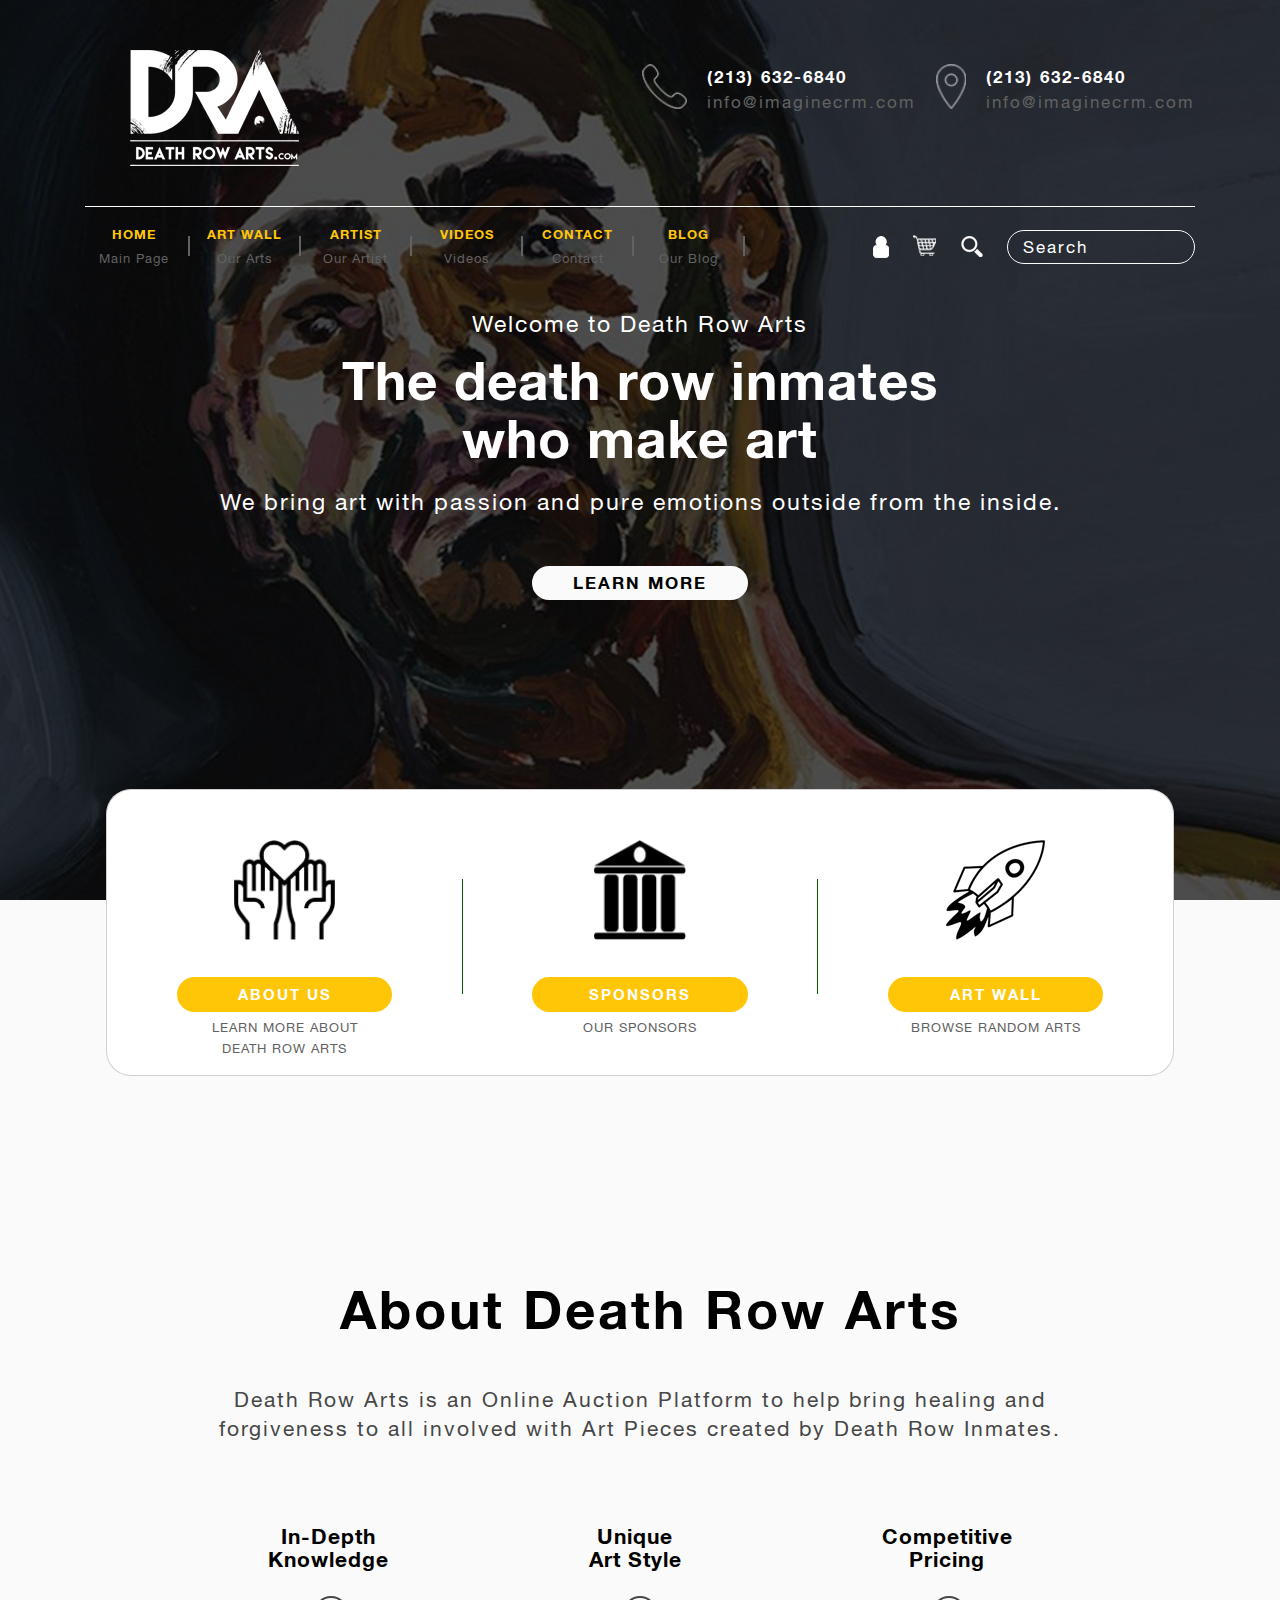
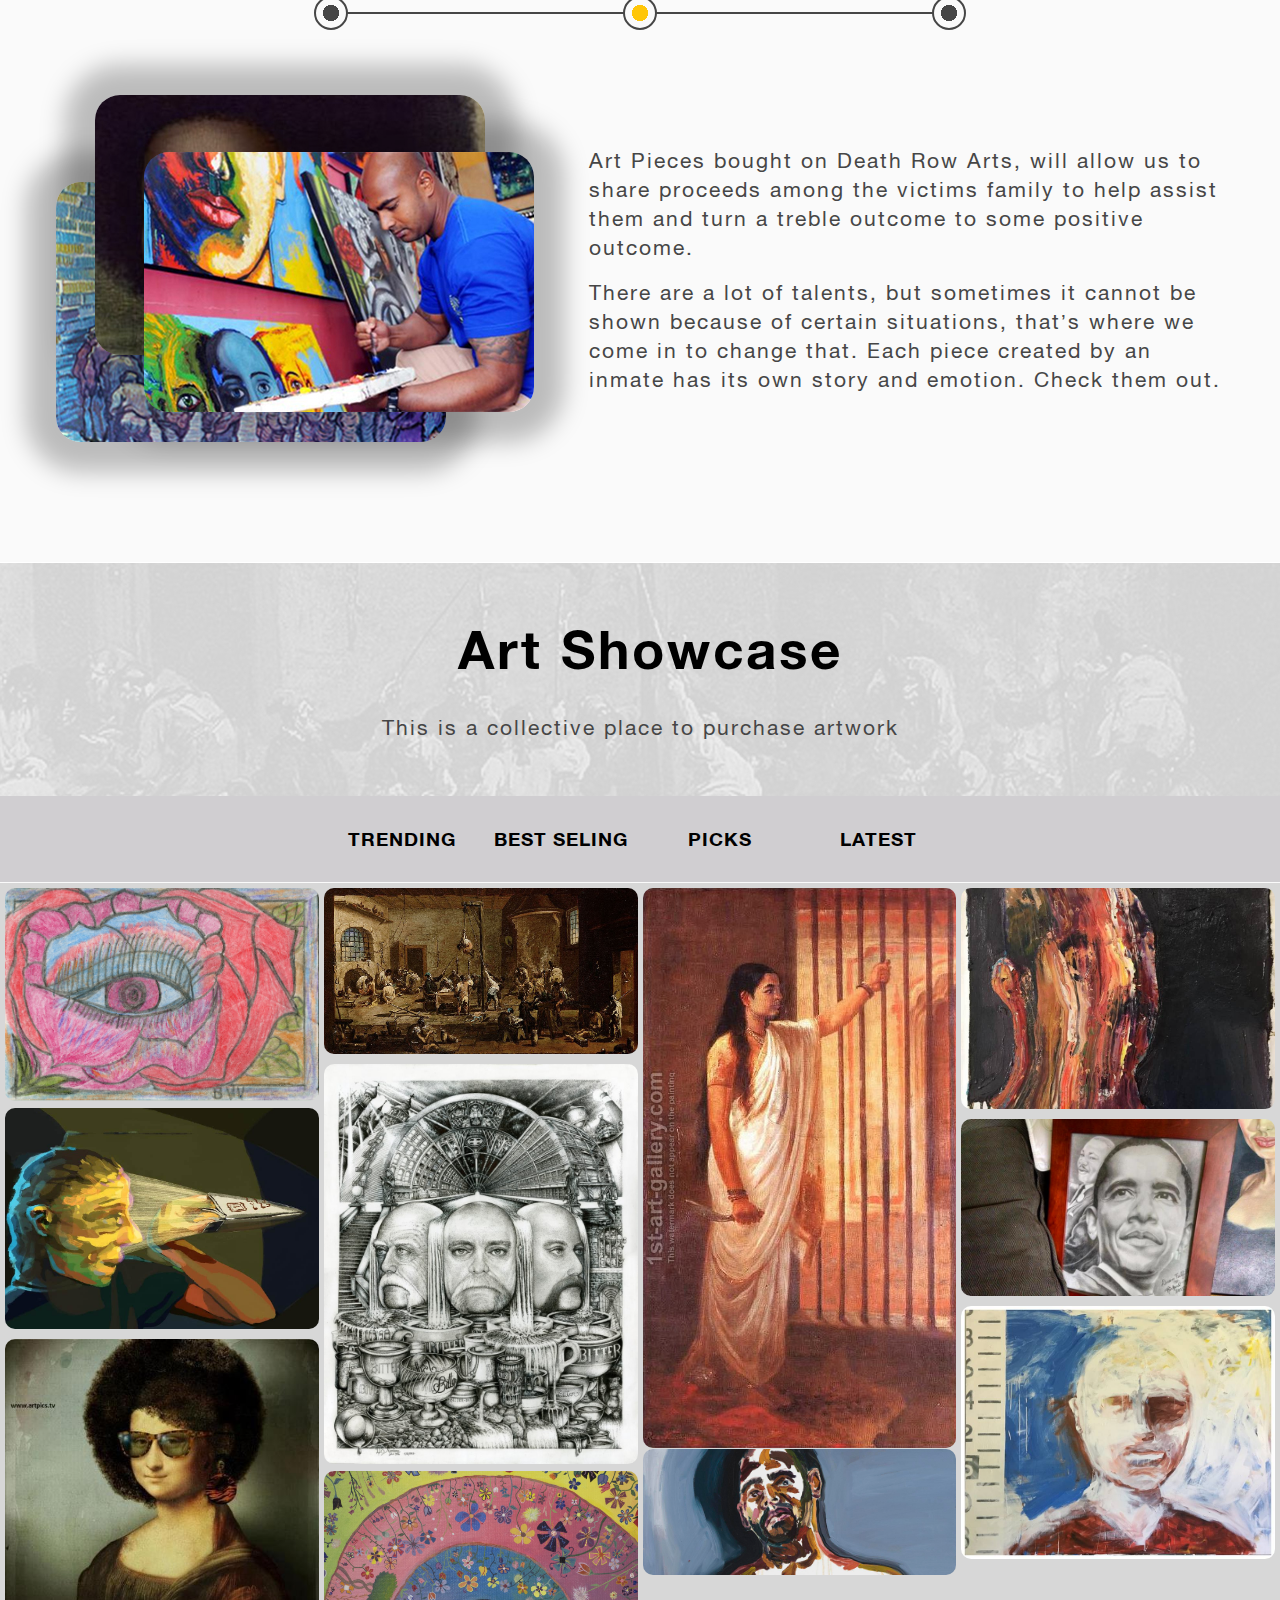
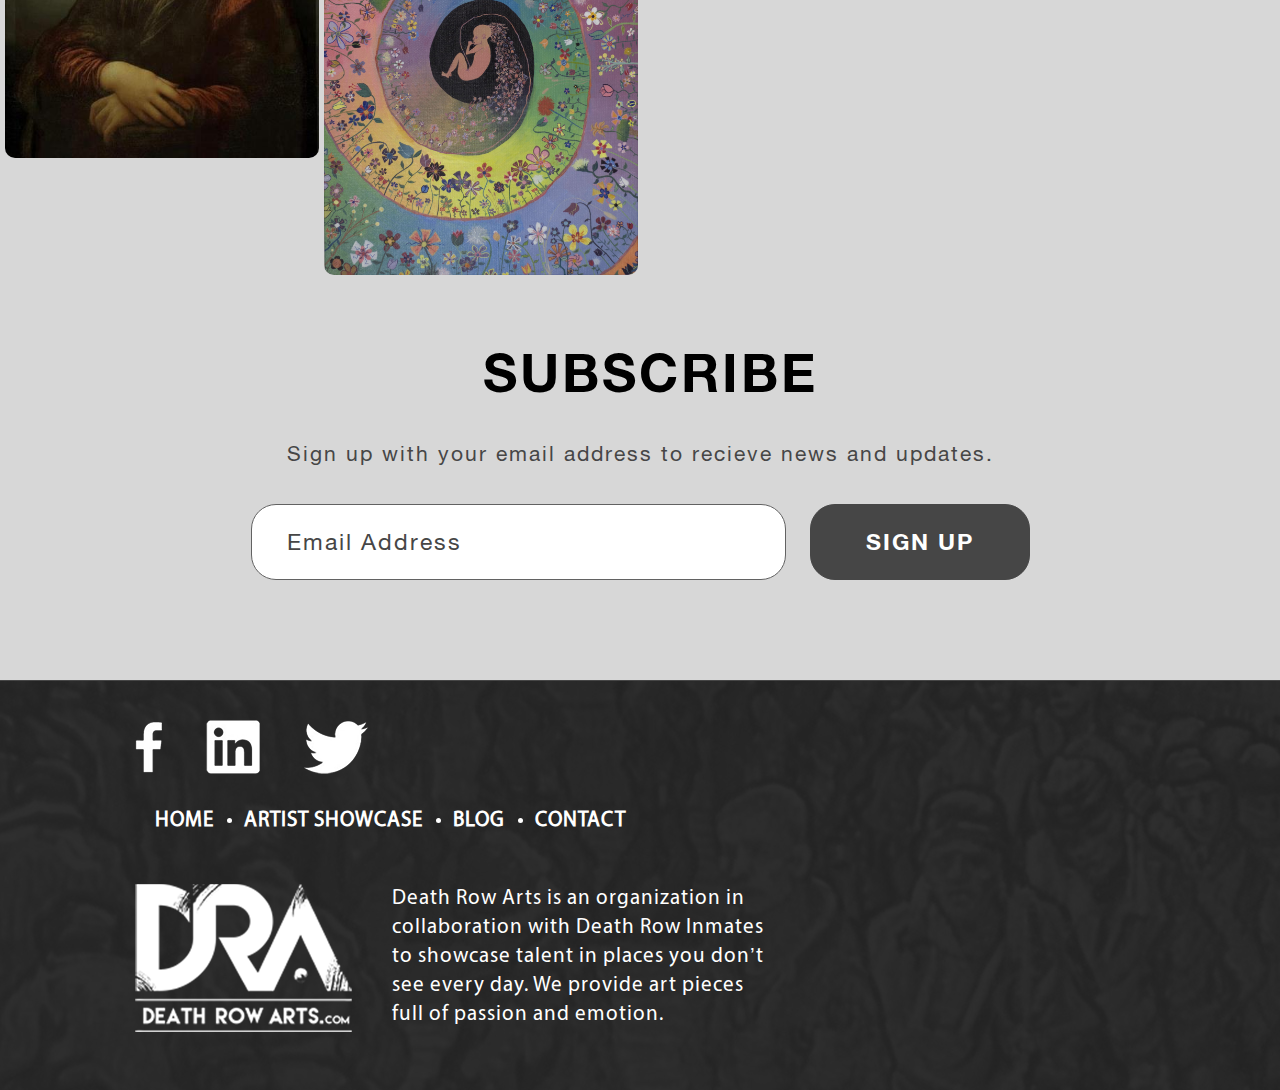
==== commit d749c179: "Main-page with grid for mobile wiev" ====
--- a/index.html
+++ b/index.html
@@ -11,10 +11,6 @@
 
     <!-- Bootstrap CSS -->
     <link href="css/bootstrap.min.css" rel="stylesheet">
-
-    <!-- Slick Slider -->
-    <link href="slick/slick-theme.css" rel="stylesheet">
-    <link href="slick/slick.css" rel="stylesheet">
 
     <!-- Custom styles for this template -->
     <link href="css/main.css" rel="stylesheet">
@@ -207,26 +203,47 @@
             </ul>
         </div><!-- /.col-md -->
     </div>
-    <div class="row">
-        <div class="col-md-12 second-box_images center second-box_bg">
-            <div class="second-box_image" style="background-image: url(img/showcase1.png)">
-                <p>1</p>
-            </div>
-            <div class="second-box_image" style="background-image: url(img/showcase2.png)">
-                <p>2</p>
-            </div>
-            <div class="second-box_image" style="background-image: url(img/showcase3.png)">
-                <p>3</p>
-            </div>
-            <div class="second-box_image" style="background-image: url(img/showcase4.jpg)">
-                <p>4</p>
-            </div>
-            <div class="second-box_image" style="background-image: url(img/showcase5.jpg)">
-                <p>5</p>
-            </div>
-        </div>
-    </div>
-
+</div><!-- /.container -->
+<div class="container-fluid grid-cont-main">
+    <div class="grid">
+        <div class="grid_content">
+            <div class="grid_item">
+                <img src="img/artist_gallery_1.jpg" class="img-fluid" alt="Image from artist gallery">
+            </div>
+            <div class="grid_item">
+                <img src="img/artist_gallery_2.jpg" class="img-fluid" alt="Image from artist gallery">
+            </div>
+            <div class="grid_item">
+                <img src="img/artist_gallery_3.jpg" class="img-fluid" alt="Image from artist gallery">
+            </div>
+            <div class="grid_item">
+                <img src="img/artist_gallery_4.jpg" class="img-fluid" alt="Image from artist gallery">
+            </div>
+            <div class="grid_item">
+                <img src="img/artist_gallery_5.jpg" class="img-fluid" alt="Image from artist gallery">
+            </div>
+            <div class="grid_item">
+                <img src="img/artist_gallery_6.jpg" class="img-fluid" alt="Image from artist gallery">
+            </div>
+            <div class="grid_item">
+                <img src="img/artist_gallery_7.jpg" class="img-fluid" alt="Image from artist gallery">
+            </div>
+            <div class="grid_item">
+                <img src="img/artist_gallery_8.jpg" class="img-fluid" alt="Image from artist gallery">
+            </div>
+            <div class="grid_item">
+                <img src="img/artist_gallery_9.jpg" class="img-fluid" alt="Image from artist gallery">
+            </div>
+            <div class="grid_item">
+                <img src="img/artist_gallery_10.jpg" class="img-fluid" alt="Image from artist gallery">
+            </div>
+            <div class="grid_item">
+                <img src="img/artist_gallery_11.jpg" class="img-fluid" alt="Image from artist gallery">
+            </div>
+        </div>
+    </div>
+</div><!-- /.container grid -->
+<div class="container-fluid">
     <div class="row justify-content-center align-items-center subscribe">
         <div class="col-md-auto center">
             <h2>SUBSCRIBE</h2>
@@ -240,7 +257,7 @@
         </div><!-- /.col-md -->
     </div>
 
-</div>
+</div><!-- /.container -->
 
 <footer class="footer">
     <div class="container-fluid">
@@ -279,6 +296,5 @@
 <script src="js/jquery-3.3.1.slim.min.js"></script>
 <script src="js/bootstrap.bundle.min.js"></script>
 <script src="js/main.js"></script>
-<script src="slick/slick.js"></script>
 </body>
 </html>--- a/css/main.css
+++ b/css/main.css
@@ -39,7 +39,7 @@
   margin-top: 155px;
   margin-bottom: 170px;
 }
-.sponsors_line {
+.sponsors_linegr {
   margin-bottom: 5px;
 }
 .sponsors img {
@@ -180,10 +180,6 @@
   background-color: #000000;
   color: #d9d9d9;
 }
-.artist-profile_menu_line {
-  background-color: #ffc608;
-  padding: 0;
-}
 .artist-profile_menu_second {
   list-style: none;
   display: -webkit-box;
@@ -193,7 +189,6 @@
 }
 .artist-profile_menu_second_bg {
   background-color: #000000;
-  margin-bottom: 3px;
 }
 .artist-profile_menu_second_bg ul {
   margin-bottom: 0;
@@ -249,6 +244,11 @@
   text-decoration: none;
   color: #333333;
   border: 1px solid #ffc608;
+}
+
+.grid-cont {
+  padding: 5px;
+  background-color: #626262;
 }
 
 .grid {
@@ -272,7 +272,7 @@
   width: 100%;
   display: grid;
   grid-template-columns: repeat(auto-fill, minmax(430px, 1fr));
-  grid-gap: 0 10px;
+  grid-gap: 0 5px;
   grid-auto-rows: 11px;
 }
 .grid_item {
@@ -286,8 +286,1358 @@
   display: block;
 }
 
+.art-wall_top h1 {
+  margin-top: 135px;
+  font-size: 42px;
+  font-weight: 700;
+  letter-spacing: 1px;
+  line-height: 50px;
+  color: #ffffff;
+}
+.art-wall_top_button {
+  width: 260px;
+  padding-top: 2px;
+  display: inline-block;
+  background-color: transparent;
+  color: #ffffff;
+  border-radius: 15px;
+  -webkit-border-radius: 15px;
+  -moz-border-radius: 15px;
+  text-decoration: none;
+  -webkit-transition: all 0.2s;
+  transition: all 0.2s;
+  font-size: 21px;
+  letter-spacing: 2px;
+  line-height: 32px;
+  border: 2px solid #fafafa;
+  margin-top: 54px;
+  margin-right: 55px;
+}
+.art-wall_top_button:last-child {
+  margin-right: 0;
+}
+.art-wall_top_button_span {
+  color: #ffc608;
+  font-weight: 700;
+}
+.art-wall_top_button:hover {
+  text-decoration: none;
+  color: #bb8f00;
+  border: 2px solid #bb8f00;
+}
+
+.art-wall_top_imgs {
+  margin-top: -275px;
+}
+.art-wall_top_imgs_row {
+  display: -webkit-box;
+  display: -ms-flexbox;
+  display: flex;
+}
+.art-wall_top_imgs_row_item_text {
+  margin-top: -52px;
+  pointer-events: none;
+  background-color: #000000;
+  opacity: 0.5;
+  filter: alpha(Opacity=50);
+}
+.art-wall_top_imgs_row_item_text p {
+  margin: 0;
+  padding: 0 0 0 10px;
+}
+.art-wall_top_imgs_row_item_text p:first-child {
+  font-size: 17px;
+  font-weight: 700;
+  letter-spacing: 0;
+  line-height: 21px;
+  color: #ffffff;
+  padding-top: 7px;
+}
+.art-wall_top_imgs_row_item_text p:last-child {
+  font-size: 12px;
+  letter-spacing: 0;
+  line-height: 15px;
+  color: #ffffff;
+  padding-bottom: 10px;
+}
+
+.art-wall_menu {
+  position: relative;
+  height: 95px;
+  list-style: none;
+  display: -webkit-box;
+  display: -ms-flexbox;
+  display: flex;
+  margin-bottom: 1px;
+  padding: 0;
+}
+.art-wall_menu_bg {
+  background-color: #262626;
+  border-bottom: 2px solid #ffc608;
+}
+.art-wall_menu li {
+  margin-right: 14px;
+  position: relative;
+}
+.art-wall_menu li a {
+  display: block;
+  height: 95px;
+  text-transform: uppercase;
+  color: #ffffff;
+  text-decoration: none;
+  font-weight: 700;
+  font-size: 17px;
+  letter-spacing: 0;
+  line-height: 21px;
+  padding-top: 38px;
+  padding-left: 20px;
+  padding-right: 20px;
+}
+.art-wall_menu li a:hover {
+  text-decoration: none;
+  background-color: #000000;
+  color: #d9d9d9;
+}
+
+.art-wall-firstbox {
+  padding-left: 50px;
+  padding-top: 60px;
+  height: 785px;
+  background-image: url("../img/art-wall/art-wall-firstBox-bg.jpg");
+  background-position: center;
+  background-repeat: no-repeat;
+}
+.art-wall-firstbox .first {
+  font-size: 23px;
+  font-weight: 700;
+  letter-spacing: 0;
+  line-height: 27px;
+  color: #fec608;
+}
+.art-wall-firstbox .second {
+  margin-top: 40px;
+  font-size: 45px;
+  letter-spacing: 1px;
+  line-height: 54px;
+  color: #ffffff;
+}
+.art-wall-firstbox .third {
+  font-size: 23px;
+  letter-spacing: 0;
+  line-height: 29px;
+  color: #acacac;
+}
+
+.art-wall-firstbox-item-title, .art-wall-secondbox-item-title {
+  margin-bottom: 55px;
+}
+.art-wall-firstbox-item-title p, .art-wall-secondbox-item-title p {
+  font-size: 42px;
+  font-weight: 700;
+  letter-spacing: 1px;
+  line-height: 50px;
+  color: #fec608;
+  border: 3px solid #ffc608;
+  border-radius: 10px;
+  -webkit-border-radius: 10px;
+  -moz-border-radius: 10px;
+  margin: 20px 100px;
+}
+
+.art-wall-firstbox-button {
+  padding: 10px 15px;
+  display: inline-block;
+  background-color: #fec608;
+  color: #000000;
+  border-radius: 10px;
+  -webkit-border-radius: 10px;
+  -moz-border-radius: 10px;
+  text-decoration: none;
+  -webkit-transition: all 0.2s;
+  transition: all 0.2s;
+  font-size: 27px;
+  letter-spacing: 1px;
+  line-height: 32px;
+  border: 1px solid #464646;
+  font-weight: 700;
+  margin-top: 82px;
+}
+.art-wall-firstbox-button:hover {
+  text-decoration: none;
+  color: #333333;
+  border: 1px solid #fec608;
+}
+
+.art-wall-secondbox-item-title p {
+  color: #000000;
+  border: 3px solid #ffc608;
+  background-color: #ffc608;
+}
+
+.art-wall-firstbox-items {
+  display: -webkit-box;
+  display: -ms-flexbox;
+  display: flex;
+}
+.art-wall-firstbox-items-first, .art-wall-firstbox-items-second {
+  border-radius: 15px;
+  -webkit-border-radius: 15px;
+  -moz-border-radius: 15px;
+  height: 610px;
+  background-color: #464646;
+  margin-top: -64px;
+  margin-right: 50px;
+}
+.art-wall-firstbox-items-first-row, .art-wall-firstbox-items-second-row {
+  margin-top: 37px;
+  display: -webkit-box;
+  display: -ms-flexbox;
+  display: flex;
+  width: 400px;
+}
+.art-wall-firstbox-items-first-row-img, .art-wall-firstbox-items-second-row-img {
+  width: 65px;
+  height: 65px;
+  overflow: hidden;
+  background: #646564;
+  margin-top: 8px;
+  margin-left: 25px;
+  padding-top: 7px;
+  border-radius: 50%;
+  -moz-border-radius: 50%;
+  -webkit-border-radius: 50%;
+}
+.art-wall-firstbox-items-first-row p, .art-wall-firstbox-items-second-row p {
+  text-align: left;
+}
+.art-wall-firstbox-items-first-row p:first-child, .art-wall-firstbox-items-second-row p:first-child {
+  font-size: 23px;
+  letter-spacing: 0;
+  line-height: 27px;
+  color: #fec608;
+  margin-left: 15px;
+}
+.art-wall-firstbox-items-first-row p:last-child, .art-wall-firstbox-items-second-row p:last-child {
+  margin: -10px;
+  font-size: 17px;
+  letter-spacing: 0;
+  line-height: 25px;
+  color: #acacac;
+  margin-left: 15px;
+}
+
+.art-wall-secondBox {
+  padding: 10px 20px 6px 50px;
+  background-color: #262626;
+}
+.art-wall-secondBox h2 {
+  font-size: 45px;
+  letter-spacing: 1px;
+  line-height: 54px;
+  color: #ffffff;
+}
+.art-wall-secondBox p {
+  padding-top: 4px;
+  font-size: 21px;
+  letter-spacing: 0;
+  line-height: 29px;
+  color: #acacac;
+}
+.art-wall-secondBox-txtSecond a {
+  font-size: 27px;
+  letter-spacing: 1px;
+  line-height: 33px;
+  color: #fec608;
+}
+.art-wall-secondBox-txtSecond a:hover {
+  text-decoration: none;
+  color: #fedd6e;
+}
+
+.art-wall-secondBox-img {
+  background-color: #000000;
+  padding: 20px;
+}
+
+.art-wall-midImg {
+  margin: 30px;
+}
+.art-wall-midImg img {
+  border-radius: 15px;
+  -webkit-border-radius: 15px;
+  -moz-border-radius: 15px;
+}
+
+.art-wall-thirdBox {
+  padding: 60px 10px 70px 20px;
+  background-color: #000000;
+}
+.art-wall-thirdBox img {
+  height: 650px;
+  width: 360px;
+}
+.art-wall-thirdBox p {
+  margin-left: 30px;
+  padding-right: 10px;
+}
+.art-wall-thirdBox p:first-child {
+  margin-top: 14px;
+  font-size: 42px;
+  letter-spacing: 1px;
+  line-height: 29px;
+  color: #ffffff;
+}
+.art-wall-thirdBox p:nth-child(2) {
+  margin-top: 40px;
+  font-size: 71px;
+  font-weight: 700;
+  letter-spacing: 1px;
+  line-height: 50px;
+  color: #fec608;
+}
+.art-wall-thirdBox p:nth-child(3) {
+  margin-top: 35px;
+  width: 467px;
+  height: 400px;
+  font-size: 21px;
+  letter-spacing: 0;
+  line-height: 29px;
+  color: #acacac;
+}
+.art-wall-thirdBox a {
+  margin-left: 35px;
+  font-size: 27px;
+  letter-spacing: 1px;
+  line-height: 32px;
+  color: #000000;
+}
+
+.art-wall-thirdBox-button {
+  padding: 11px 15px;
+  display: inline-block;
+  background-color: #fec608;
+  color: #000000;
+  border-radius: 10px;
+  -webkit-border-radius: 10px;
+  -moz-border-radius: 10px;
+  text-decoration: none;
+  -webkit-transition: all 0.2s;
+  transition: all 0.2s;
+  font-size: 27px;
+  letter-spacing: 1px;
+  line-height: 32px;
+  border: 1px solid #464646;
+  margin-top: 10px;
+}
+.art-wall-thirdBox-button:hover {
+  text-decoration: none;
+  color: #333333;
+  border: 1px solid #fec608;
+}
+
+.art-wall-forthBox {
+  padding-top: 130px;
+  padding-bottom: 120px;
+  background-color: #1d1d1d;
+}
+.art-wall-forthBox p {
+  padding-left: 30px;
+}
+.art-wall-forthBox p:first-child {
+  padding-top: 35px;
+  font-weight: 700;
+  font-size: 56px;
+  letter-spacing: 1px;
+  line-height: 63px;
+  color: #fec608;
+}
+.art-wall-forthBox p:nth-child(2) {
+  width: 561px;
+  font-size: 21px;
+  letter-spacing: 0;
+  line-height: 29px;
+  color: #646564;
+}
+.art-wall-forthBox-img {
+  padding-left: 30px;
+}
+
+.art-wall-subscribe {
+  padding-left: 30px;
+  height: 598px;
+  background-image: url("../img/art-wall/art-wall-bottom-bg.jpg");
+  background-position: center;
+  background-repeat: no-repeat;
+}
+.art-wall-subscribe p:first-child {
+  font-size: 56px;
+  font-weight: 700;
+  letter-spacing: 1px;
+  line-height: 63px;
+  color: #fec608;
+}
+.art-wall-subscribe p:last-child {
+  width: 778px;
+  font-size: 21px;
+  letter-spacing: 0;
+  line-height: 29px;
+  color: #646564;
+}
+.art-wall-subscribe input {
+  background-color: #1d1d1d;
+  color: #ffffff;
+  padding-left: 20px;
+  padding-top: 26px;
+  padding-bottom: 26px;
+  margin-right: -5px;
+  width: 490px;
+  border: 1px solid #ffffff;
+  font-size: 32px;
+  letter-spacing: 1px;
+  line-height: 35px;
+}
+.art-wall-subscribe_btn {
+  padding-top: 20px;
+  padding-bottom: 25px;
+  padding-right: 60px;
+  padding-left: 60px;
+  display: inline-block;
+  background-color: #fec608;
+  color: #000000;
+  text-decoration: none;
+  -webkit-transition: all 0.2s;
+  transition: all 0.2s;
+  border: 1px solid #fec608;
+  font-size: 38px;
+  letter-spacing: 1px;
+  line-height: 42px;
+}
+.art-wall-subscribe_btn:hover {
+  text-decoration: none;
+  background-color: #fecc21;
+  color: #333333;
+  border: 1px solid #ffffff;
+}
+
+.artistPageWidth {
+  max-width: 1370px;
+}
+
+.masthead-artist {
+  height: 495px;
+  background-image: url("../img/artist-page/artist-page-header.jpg");
+  background-size: cover;
+  background-position: center;
+  background-repeat: no-repeat;
+  border-top: 2px solid #484848;
+  padding-top: 30px;
+}
+.masthead-artist a {
+  border: 1px solid #ffffff;
+  font-size: 10px;
+  letter-spacing: 1px;
+  line-height: 16px;
+  color: #ffffff;
+  padding: 2px 5px;
+  border-radius: 10px;
+  -webkit-border-radius: 10px;
+  -moz-border-radius: 10px;
+}
+.masthead-artist a:hover {
+  text-decoration: none;
+  color: #cccccc;
+  border: 1px solid #ffc608;
+}
+
+.artist-page_TopMenu {
+  margin-top: 16px;
+}
+.artist-page_TopMenu li a:hover::after {
+  -webkit-transform: translateY(20px) scale(1) !important;
+          transform: translateY(20px) scale(1) !important;
+}
+.artist-page_TopMenu_right {
+  margin-top: 15px;
+}
+
+.artist-page_TopMenu_shell {
+  margin-top: -20px !important;
+  margin-bottom: 20px;
+}
+
+.top-nav_menuArtist, .top-nav_menu_shellArtist {
+  list-style: none;
+  display: -webkit-box;
+  display: -ms-flexbox;
+  display: flex;
+  padding-left: 0;
+}
+.top-nav_menuArtist li, .top-nav_menu_shellArtist li {
+  margin-right: 50px;
+  position: relative;
+  width: 97px;
+}
+.top-nav_menuArtist li p, .top-nav_menu_shellArtist li p {
+  font-size: 13px;
+  color: #626262;
+  letter-spacing: 1px;
+  line-height: 25px;
+  margin-bottom: 0;
+}
+.top-nav_menuArtist li a, .top-nav_menu_shellArtist li a {
+  text-transform: uppercase;
+  color: #ffc608;
+  text-decoration: none;
+  font-size: 13px;
+  letter-spacing: 1px;
+  line-height: 25px;
+  font-weight: 700;
+}
+.top-nav_menuArtist li a::after, .top-nav_menu_shellArtist li a::after {
+  content: "";
+  display: block;
+  width: 100%;
+  height: 2px;
+  background-color: #ffc608;
+  -webkit-transform: translateY(5px) scale(0);
+          transform: translateY(5px) scale(0);
+  -webkit-transition: all 0.2s;
+  transition: all 0.2s;
+}
+.top-nav_menuArtist li a:hover, .top-nav_menu_shellArtist li a:hover {
+  text-decoration: none;
+  color: #bb8f00;
+}
+.top-nav_menuArtist li a:hover::after, .top-nav_menu_shellArtist li a:hover::after {
+  -webkit-transform: translateY(25px) scale(1);
+          transform: translateY(25px) scale(1);
+}
+
+.top-nav_menu_shellArtist {
+  margin-top: -3px;
+}
+.top-nav_menu_shellArtist li::after {
+  position: absolute;
+  content: "";
+  display: block;
+  height: 20px;
+  border-left: 2px solid #626262;
+  right: -25px;
+  bottom: 15px;
+}
+
+.artist-page_top-bg {
+  background-color: #262626;
+}
+.artist-page_bg {
+  background-color: #000000;
+}
+
+.artist-page {
+  padding-top: 60px;
+}
+.artist-page img {
+  margin-top: 23px;
+  height: 250px;
+  width: 250px;
+}
+
+.artist-page_items {
+  font-size: 46px;
+  letter-spacing: 1px;
+  line-height: 42px;
+  color: #959595;
+  margin-top: 62px;
+}
+.artist-page_items a {
+  font-size: 27px;
+  letter-spacing: 1px;
+  line-height: 24px;
+  color: #fec608;
+}
+.artist-page_items a:hover {
+  text-decoration: none;
+  color: #bb8f00;
+}
+
+.artist-page_title p:first-child {
+  font-weight: 700;
+  font-size: 61px;
+  letter-spacing: 1px;
+  line-height: 55px;
+  color: #ffffff;
+  margin-top: 57px;
+}
+.artist-page_title p:last-child {
+  font-size: 27px;
+  letter-spacing: 1px;
+  line-height: 24px;
+  color: #959595;
+  padding-top: 8px;
+}
+
+.artist-page_bio {
+  background-color: #252525;
+  border-radius: 10px;
+  -webkit-border-radius: 10px;
+  -moz-border-radius: 10px;
+  padding-top: 25px;
+}
+.artist-page_bio p:first-child {
+  font-size: 31px;
+  letter-spacing: 1px;
+  line-height: 27px;
+  color: #959595;
+  padding-top: 5px;
+}
+.artist-page_bio p:last-child {
+  font-size: 21px;
+  letter-spacing: 0;
+  line-height: 29px;
+  color: #959595;
+  padding-bottom: 5px;
+}
+
+.artist-page_lines {
+  border-top: 1px solid #585857;
+  margin-top: 60px;
+}
+.artist-page_lines img {
+  margin-top: -35px;
+  margin-left: 25px;
+}
+
+.artist-page_pref p:first-child, .artist-page_pref_bottom p:first-child {
+  font-size: 31px;
+  letter-spacing: 1px;
+  line-height: 27px;
+  color: #959595;
+  margin-top: 35px;
+}
+.artist-page_pref p:last-child, .artist-page_pref_bottom p:last-child {
+  font-size: 25px;
+  letter-spacing: 1px;
+  line-height: 29px;
+  color: #ffffff;
+  padding-top: 5px;
+}
+
+.artist-page_pref_bottom {
+  margin-top: 10px;
+  padding-bottom: 35px;
+}
+
+.artist-page_stats {
+  margin-top: 47px;
+  margin-bottom: 70px;
+}
+.artist-page_stats p {
+  font-weight: 700;
+}
+.artist-page_stats p:first-child {
+  font-size: 24px;
+  letter-spacing: 0;
+  line-height: 21px;
+  color: #959595;
+  margin-top: 20px;
+}
+.artist-page_stats p:last-child {
+  font-size: 63px;
+  letter-spacing: 1px;
+  line-height: 29px;
+  color: #ffffff;
+  padding-top: 40px;
+  margin-bottom: 70px;
+}
+.artist-page_stats_item {
+  border: 1px solid #484848;
+}
+.artist-page_stats_item_rec p:last-child {
+  padding-top: 20px;
+}
+
+.artist-page_imgs {
+  margin-top: 30px;
+}
+.artist-page_imgs img {
+  margin-bottom: 100px;
+}
+
+.artist-footer {
+  background-image: url("../img/artist-footer.jpg") !important;
+}
+
+.profile_top h1 {
+  font-size: 69px;
+  letter-spacing: 1px;
+  line-height: 62px;
+  margin-top: 15px;
+}
+
+.profile_bg {
+  background-color: #000000;
+  padding-bottom: 100px;
+}
+
+.profile_width {
+  max-width: 1400px;
+}
+
+.profile_orange {
+  color: #ffc608 !important;
+}
+
+.profile-top-nav_btn {
+  top: 300px !important;
+  right: 55px !important;
+}
+
+.profile {
+  margin-top: -154px;
+}
+.profile_left {
+  background-color: #252525;
+  border-radius: 5px;
+  -webkit-border-radius: 5px;
+  -moz-border-radius: 5px;
+  margin-top: 77px;
+  padding: 20px;
+}
+.profile_left_top img {
+  margin-top: -98px;
+  border: 4px solid #ffffff;
+  height: 145px;
+  width: 145px;
+}
+.profile_left_top h2 {
+  font-size: 25px;
+  letter-spacing: 1px;
+  line-height: 25px;
+  color: #ffc608;
+  margin-top: 19px;
+  margin-bottom: 2px;
+}
+.profile_left_top p {
+  font-size: 17px;
+  letter-spacing: 0;
+  line-height: 25px;
+  color: #a1a1a1;
+}
+.profile_left_item {
+  margin-top: 49px;
+  padding-bottom: 20px;
+}
+.profile_left_item p {
+  font-size: 17px;
+  letter-spacing: 0;
+  line-height: 25px;
+  color: #a1a1a1;
+  margin-bottom: 7px;
+}
+.profile_left_item img {
+  border-radius: 5px;
+  -webkit-border-radius: 5px;
+  -moz-border-radius: 5px;
+}
+.profile_left_view {
+  text-align: right;
+}
+.profile_left_view a {
+  font-size: 13px;
+  letter-spacing: 0;
+  line-height: 25px;
+  color: #f5be0a;
+}
+.profile_left_view a:hover {
+  text-decoration: none;
+  color: #bb8f00;
+}
+.profile_center {
+  background-color: #252525;
+  border-radius: 5px;
+  -webkit-border-radius: 5px;
+  -moz-border-radius: 5px;
+}
+.profile_center h3 {
+  padding-left: 15px;
+  font-size: 25px;
+  letter-spacing: 1px;
+  line-height: 33px;
+  color: #959595;
+}
+.profile_center p {
+  color: #959595;
+}
+.profile_center_top {
+  padding: 10px;
+}
+.profile_center_top img {
+  border-radius: 30px;
+  -webkit-border-radius: 30px;
+  -moz-border-radius: 30px;
+  margin-right: 10px;
+}
+.profile_center_top p {
+  padding-top: 20px;
+  padding-right: 5px;
+  margin-bottom: 0;
+  font-size: 16px;
+  letter-spacing: 0;
+  line-height: 16px;
+}
+.profile_center_main {
+  padding: 15px;
+}
+.profile_center_main img {
+  border-radius: 30px;
+  -webkit-border-radius: 30px;
+  -moz-border-radius: 30px;
+  margin-right: 10px;
+}
+.profile_center_main p {
+  margin-bottom: 0;
+}
+.profile_center_main_points {
+  width: 100%;
+  text-align: right;
+}
+.profile_center_main_points img {
+  margin-right: 0;
+}
+.profile_center_main_whois {
+  width: 180px;
+}
+.profile_center_mainText {
+  padding: 15px;
+}
+.profile_center_posted {
+  padding: 0 15px 15px 20px;
+  margin-top: -20px;
+  font-size: 13px;
+  font-style: italic;
+  letter-spacing: 0;
+  line-height: 13px;
+}
+.profile_center_shared {
+  padding: 15px;
+  -webkit-box-pack: end;
+      -ms-flex-pack: end;
+          justify-content: flex-end;
+  margin-top: -18px;
+}
+.profile_center_shared img {
+  width: 12px;
+  height: 12px;
+  vertical-align: middle;
+  margin-right: 7px;
+  margin-top: 2px;
+}
+.profile_center_shared a {
+  padding-right: 20px;
+  margin: 0;
+  font-size: 16px;
+  letter-spacing: 0;
+  line-height: 16px;
+  color: #959595;
+}
+.profile_center_shared a:last-child {
+  padding-right: 0;
+}
+.profile_center_shared a:hover {
+  text-decoration: none;
+  color: #bfbfbf;
+}
+.profile_center_shared_bottom {
+  margin-left: 65px;
+}
+.profile_right {
+  background-color: #252525;
+  border-radius: 5px;
+  -webkit-border-radius: 5px;
+  -moz-border-radius: 5px;
+}
+
+.profile_textBottom {
+  margin-left: 60px;
+  margin-top: -5px;
+  padding: 0 15px 15px 15px;
+}
+
+.posted_bottom {
+  padding: 0 15px 0 0;
+  width: 100%;
+  text-align: right;
+}
+.posted_bottom p {
+  margin: 0;
+}
+
+.profile_moreComment {
+  margin-top: 27px;
+}
+.profile_moreComment a {
+  font-size: 16px;
+  letter-spacing: 0;
+  line-height: 14px;
+  color: #ffc608;
+}
+.profile_moreComment a:hover {
+  text-decoration: none;
+  color: #bb8f00;
+}
+
+textarea {
+  width: 80%;
+  border-radius: 5px;
+  -webkit-border-radius: 5px;
+  -moz-border-radius: 5px;
+  background-color: #111111;
+  font-size: 13px;
+  letter-spacing: 0;
+  line-height: 33px;
+  color: #959595;
+  border: 1px solid #626262;
+  padding-left: 15px;
+}
+
+.CommentButton {
+  padding: 9px 15px;
+  display: inline-block;
+  background-color: #ffc608;
+  border-radius: 12px;
+  -webkit-border-radius: 12px;
+  -moz-border-radius: 12px;
+  text-decoration: none;
+  -webkit-transition: all 0.2s;
+  transition: all 0.2s;
+  font-size: 16px;
+  letter-spacing: 0;
+  line-height: 5px;
+  color: #000000;
+  border: 1px solid #252525;
+  margin: -5px 20px 75px 70px;
+}
+.CommentButton img {
+  margin-right: 7px;
+  margin-bottom: 3px;
+}
+.CommentButton:hover {
+  text-decoration: none;
+  color: #333333;
+  border: 1px solid #ffc608;
+}
+
+.profile_right_top p {
+  font-size: 25px;
+  letter-spacing: 1px;
+  line-height: 25px;
+  color: #ffc608;
+  margin-top: -2px;
+  margin-bottom: 10px;
+}
+
+.profile_right {
+  padding: 30px 15px 10px 15px;
+}
+.profile_right_text {
+  pointer-events: none;
+  margin-top: -55px;
+  margin-bottom: 35px;
+}
+.profile_right_text p {
+  color: #ffffff;
+}
+.profile_right_text p:first-child {
+  font-size: 16px;
+  letter-spacing: 0;
+  line-height: 13px;
+  margin-bottom: 10px;
+}
+.profile_right_text p:last-child {
+  font-size: 12px;
+  letter-spacing: 0;
+  line-height: 13px;
+}
+.profile_right img:hover {
+  -webkit-box-shadow: 0 0 25px 30px rgba(0, 0, 0, 0.25);
+  box-shadow: 0 0 25px 30px rgba(0, 0, 0, 0.25);
+}
+
+.post-page_bg {
+  background-color: #000000;
+}
+
+.postPageWidth {
+  max-width: 1500px;
+}
+
+h2, h3 {
+  font-size: 30px;
+  letter-spacing: 1px;
+  line-height: 27px;
+  color: #959595;
+  padding: 40px 0 20px 20px;
+}
+
+.postPage img:hover {
+  cursor: pointer;
+}
+.postPage img {
+  margin-right: 25px;
+  width: 350px;
+  height: 350px;
+}
+.postPage img:last-child {
+  margin-right: 0;
+}
+.postPage img:hover {
+  -webkit-box-shadow: 0 0 15px 20px rgba(255, 255, 255, 0.15);
+  box-shadow: 0 0 15px 20px rgba(255, 255, 255, 0.15);
+}
+.postPage_text {
+  padding: 25px;
+  pointer-events: none;
+  margin-top: -250px;
+  margin-bottom: 35px;
+}
+.postPage_text p {
+  color: #ffffff;
+}
+.postPage_text p:first-child {
+  font-size: 42px;
+  font-weight: 700;
+  letter-spacing: 1px;
+  line-height: 53px;
+}
+.postPage_text p:nth-child(2) {
+  font-size: 27px;
+  letter-spacing: 1px;
+  line-height: 43px;
+}
+.postPage_text p:last-child {
+  font-size: 16px;
+  letter-spacing: 0;
+  line-height: 25px;
+}
+
+.shop-page_bg {
+  background-color: #000000;
+}
+
+.shopPageWidth {
+  max-width: 1500px;
+}
+
+h2, h3 {
+  font-size: 30px;
+  letter-spacing: 1px;
+  line-height: 27px;
+  color: #959595;
+  padding: 40px 0 20px 20px;
+}
+
+.shopPage img:hover {
+  cursor: pointer;
+}
+.shopPage img {
+  margin-right: 25px;
+  width: 350px;
+  height: 350px;
+}
+.shopPage img:last-child {
+  margin-right: 0;
+}
+.shopPage img:hover {
+  -webkit-box-shadow: 0 0 15px 20px rgba(255, 255, 255, 0.15);
+  box-shadow: 0 0 15px 20px rgba(255, 255, 255, 0.15);
+}
+.shopPage_text {
+  display: -webkit-box;
+  display: -ms-flexbox;
+  display: flex;
+  -webkit-box-pack: justify;
+      -ms-flex-pack: justify;
+          justify-content: space-between;
+  padding: 25px;
+  pointer-events: none;
+  margin-top: -100px;
+}
+.shopPage_text p {
+  color: #ffffff;
+}
+.shopPage_text p:first-child {
+  font-size: 42px;
+  letter-spacing: 1px;
+  line-height: 53px;
+}
+.shopPage_text p:nth-child(2) {
+  font-size: 42px;
+  letter-spacing: 1px;
+  line-height: 53px;
+  font-weight: 700;
+  padding-left: 35px;
+}
+
+.postPageImg {
+  padding-bottom: 30px;
+}
+
+.print-top-bg {
+  background-color: #000000;
+}
+
+.breadcrumbs p {
+  font-size: 25px;
+  letter-spacing: 1px;
+  line-height: 33px;
+  color: #ffffff;
+}
+
+.printShop {
+  background-color: #333333;
+}
+.printShop h2 {
+  font-size: 56px;
+  letter-spacing: 1px;
+  line-height: 74px;
+  color: #ffffff;
+}
+
+.printShopArtist img {
+  border-radius: 30px;
+  -webkit-border-radius: 30px;
+  -moz-border-radius: 30px;
+  margin-right: 10px;
+}
+.printShopArtist p {
+  font-size: 25px;
+  letter-spacing: 1px;
+  line-height: 33px;
+  color: #ffffff;
+}
+
+.printShopPrice {
+  font-size: 25px;
+  letter-spacing: 1px;
+  line-height: 33px;
+  color: #ffc608;
+}
+
+.printShopSelector p {
+  font-size: 19px;
+  letter-spacing: 0;
+  line-height: 26px;
+  color: #ffc608;
+}
+
+.switch {
+  position: relative;
+  display: inline-block;
+  width: 60px;
+  height: 34px;
+}
+
+.switch input {
+  display: none;
+}
+
+.slider {
+  position: absolute;
+  cursor: pointer;
+  top: 0;
+  left: 0;
+  right: 0;
+  bottom: 0;
+  background-color: #ccc;
+  -webkit-transition: 0.4s;
+  transition: 0.4s;
+}
+
+.slider:before {
+  position: absolute;
+  content: "";
+  height: 26px;
+  width: 26px;
+  left: 4px;
+  bottom: 4px;
+  background-color: white;
+  -webkit-transition: 0.4s;
+  transition: 0.4s;
+}
+
+input:checked + .slider {
+  background-color: #2196F3;
+}
+
+input:focus + .slider {
+  -webkit-box-shadow: 0 0 1px #2196F3;
+          box-shadow: 0 0 1px #2196F3;
+}
+
+input:checked + .slider:before {
+  -webkit-transform: translateX(26px);
+  transform: translateX(26px);
+}
+
+/* Rounded sliders */
+.slider.round {
+  border-radius: 34px;
+}
+
+.slider.round:before {
+  border-radius: 50%;
+}
+
+.printShopSizes a {
+  font-size: 18px;
+  letter-spacing: 0;
+  line-height: 24px;
+  color: #7d7d7d;
+  border: 1px solid #7d7d7d;
+  display: block;
+  padding: 5px 15px;
+}
+.printShopSizes a:hover {
+  color: #e1e1e1;
+  border: 1px solid #e1e1e1;
+  text-decoration: none;
+}
+
+.printShopBtn img {
+  padding-right: 20px;
+}
+.printShopBtn a {
+  background-color: #ffc608;
+  padding: 12px 38px;
+  display: inline-block;
+  color: #000000;
+  border-radius: 15px;
+  -webkit-border-radius: 15px;
+  -moz-border-radius: 15px;
+  -webkit-transition: all 0.2s;
+  transition: all 0.2s;
+  font-size: 25px;
+  letter-spacing: 1px;
+  line-height: 33px;
+  border: 2px solid #ffc608;
+  width: 100%;
+  text-align: center;
+}
+.printShopBtn a:hover {
+  text-decoration: none;
+  color: #333333;
+  border: 2px solid #ffe9a1;
+}
+
+.printShopShips p {
+  font-size: 14px;
+  letter-spacing: 0;
+  line-height: 19px;
+  color: #ffffff;
+  margin: 0;
+}
+
+.printAvaliab {
+  font-size: 19px;
+  letter-spacing: 0;
+  line-height: 26px;
+  color: #ffc608;
+}
+
+.printOthers p {
+  color: #ffc608;
+}
+.printOthers p:first-child {
+  font-size: 15px;
+  letter-spacing: 0;
+  line-height: 21px;
+}
+.printOthers p:nth-child(2) {
+  font-size: 17px;
+  letter-spacing: 0;
+  line-height: 23px;
+}
+
+input[type="url"]::-webkit-input-placeholder {
+  color: #5d5d5d;
+}
+
+input[type="url"]:-ms-input-placeholder {
+  color: #5d5d5d;
+}
+
+input[type="url"]::-ms-input-placeholder {
+  color: #5d5d5d;
+}
+
+input[type="url"]::placeholder {
+  color: #5d5d5d;
+}
+
+.inputUrl input {
+  background-color: #171717;
+  font-size: 17px;
+  letter-spacing: 0;
+  line-height: 22px;
+  color: #5d5d5d;
+  padding-left: 8px;
+  padding-top: 5px;
+  padding-bottom: 8px;
+  width: 100%;
+  border: none;
+}
+
+.printReport p {
+  margin: 0;
+  font-size: 14px;
+  letter-spacing: 0;
+  line-height: 19px;
+  color: #969696;
+}
+
+.print-bg {
+  background-color: #464646;
+}
+
+.printPrint {
+  font-size: 50px;
+  color: #ffffff;
+}
+
+.printPosters h3 {
+  font-size: 79px;
+  font-weight: 700;
+  color: #ffffff;
+}
+.printPosters img {
+  width: 1000px;
+}
+.printPosters p {
+  width: 1000px;
+}
+
+.printFeatures h4, .printFeatures h5 {
+  font-weight: 700;
+  font-size: 50px;
+  color: #ffffff;
+}
+.printFeatures p {
+  font-size: 33px;
+  color: #898989;
+}
+
+.print-bg-bottom {
+  background-color: #000000;
+}
+
 .center {
   text-align: center;
+}
+
+.flex {
+  display: -webkit-box;
+  display: -ms-flexbox;
+  display: flex;
 }
 
 body {
@@ -410,7 +1760,7 @@
   content: "";
   display: block;
   height: 20px;
-  border-left: 2px solid #ffffff;
+  border-left: 2px solid #626262;
   right: -8px;
   bottom: 15px;
 }
@@ -956,27 +2306,32 @@
   color: #bfbfbf;
 }
 
+.grid-cont-main {
+  padding: 5px;
+  background-color: #d7d7d7;
+}
+
 /* Адаптив для сайта */
 @media (max-width: 1800px) {
   .grid_content {
     grid-template-columns: repeat(auto-fill, minmax(400px, 1fr));
-    grid-auto-rows: 10.5px;
   }
 }
 @media (max-width: 1700px) {
   .grid_content {
     grid-template-columns: repeat(auto-fill, minmax(350px, 1fr));
-    grid-auto-rows: 10px;
   }
 }
 @media (max-width: 1600px) {
-  .grid_content {
-    grid-template-columns: repeat(auto-fill, minmax(350px, 1fr));
-    grid-auto-rows: 9.5px;
-  }
-
   .welcome {
-    margin-top: 40px;
+    margin-top: 5px;
+  }
+
+  .artist-profile_top img {
+    margin-top: 50px;
+  }
+  .artist-profile_top_loc img {
+    margin-top: -5px;
   }
 
   .subscribe h2 {
@@ -997,21 +2352,90 @@
   }
 
   .sponsors {
-    margin-top: 50px;
+    margin-top: 55px;
     margin-bottom: 70px;
+  }
+  .sponsors img {
+    height: 130px;
+  }
+  .sponsors_video {
+    padding-bottom: 70px;
   }
   .sponsors_video h2 {
     margin-top: 30px;
   }
+  .sponsors_video p {
+    margin-top: -35px;
+    margin-left: 20px;
+    width: auto;
+  }
   .sponsors_video_image img {
-    margin-top: -15px;
-    width: 700px;
+    margin-top: -38px;
+    margin-right: 20px;
+    width: 600px;
+  }
+
+  .masthead-profile, .masthead {
+    padding-top: 50px;
+  }
+
+  .art-wall_top h1 {
+    margin-top: 30px;
+  }
+  .art-wall_top_button {
+    margin-top: 30px;
+  }
+
+  .art-wall_top_imgs {
+    margin-top: -220px;
+  }
+
+  .art-wall-subscribe_btn {
+    margin-left: 80px;
+  }
+
+  .art-wall-firstbox {
+    padding-left: 20px;
+  }
+  .art-wall-firstbox .first {
+    font-size: 20px;
+  }
+  .art-wall-firstbox .second {
+    font-size: 35px;
+  }
+  .art-wall-firstbox .third {
+    font-size: 20px;
+  }
+
+  .art-wall-firstbox-items-first {
+    margin-left: -160px;
+  }
+
+  .art-wall-thirdBox {
+    padding: 60px 5px 70px 15px;
+  }
+  .art-wall-thirdBox p {
+    margin-left: 20px;
+  }
+  .art-wall-thirdBox p:first-child {
+    font-size: 35px;
+  }
+  .art-wall-thirdBox p:nth-child(2) {
+    margin-top: 30px;
+    font-size: 50px;
+  }
+  .art-wall-thirdBox p:nth-child(3) {
+    margin-top: 30px;
+    width: 350px;
+    font-size: 16px;
+  }
+  .art-wall-thirdBox a {
+    margin-left: 20px;
   }
 }
 @media (max-width: 1500px) {
   .grid_content {
     grid-template-columns: repeat(auto-fill, minmax(300px, 1fr));
-    grid-auto-rows: 9px;
   }
 }
 @media (max-width: 1368px) {
@@ -1031,13 +2455,11 @@
 @media (max-width: 1311px) {
   .grid_content {
     grid-template-columns: repeat(auto-fill, minmax(280px, 1fr));
-    grid-auto-rows: 8px;
   }
 }
 @media (max-width: 1199px) {
   .grid_content {
     grid-template-columns: repeat(auto-fill, minmax(300px, 1fr));
-    grid-auto-rows: 9.5px;
   }
 
   .top-nav_menu_right {
@@ -1052,17 +2474,14 @@
   .button {
     margin-top: -10px;
   }
-}
-@media (max-width: 1120px) {
-  .grid_content {
-    grid-template-columns: repeat(auto-fill, minmax(300px, 1fr));
-    grid-auto-rows: 9px;
+
+  .artist-profile_top img {
+    margin-top: 10px;
   }
 }
 @media (max-width: 991px) {
   .grid_content {
     grid-template-columns: repeat(auto-fill, minmax(250px, 1fr));
-    grid-auto-rows: 8px;
   }
 
   .top-right {
@@ -1075,62 +2494,46 @@
     margin-left: 50px;
   }
 }
-@media (max-width: 920px) {
-  .grid_content {
-    grid-template-columns: repeat(auto-fill, minmax(250px, 1fr));
-    grid-auto-rows: 7.2px;
-  }
-}
 @media (max-width: 820px) {
   .grid_content {
     grid-template-columns: repeat(auto-fill, minmax(230px, 1fr));
-    grid-auto-rows: 6.2px;
   }
 }
 @media (max-width: 767px) {
   .grid_content {
     grid-template-columns: repeat(auto-fill, minmax(300px, 1fr));
-    grid-auto-rows: 9px;
-  }
-
-  .top-nav_btn {
+  }
+
+  .top-nav_btn, .profile-top-nav_btn {
     display: block;
   }
-  .top-nav_menu, .top-nav_menu_shell {
+  .top-nav_menu, .top-nav_menu_shell, .profile-top-nav_menu, .profile-top-nav_menu_shell {
     -webkit-box-orient: vertical;
     -webkit-box-direction: normal;
         -ms-flex-direction: column;
             flex-direction: column;
     display: none;
   }
-  .top-nav_menu__active, .top-nav_menu_shell__active {
+  .top-nav_menu__active, .top-nav_menu_shell__active, .profile-top-nav_menu__active, .profile-top-nav_menu_shell__active {
     display: -webkit-box;
     display: -ms-flexbox;
     display: flex;
     margin-bottom: 0;
   }
-  .top-nav_menu li, .top-nav_menu_shell li {
+  .top-nav_menu li, .top-nav_menu_shell li, .profile-top-nav_menu li, .profile-top-nav_menu_shell li {
     line-height: 2;
   }
-  .top-nav_menu li a::after, .top-nav_menu_shell li a::after {
+  .top-nav_menu li a::after, .top-nav_menu_shell li a::after, .profile-top-nav_menu li a::after, .profile-top-nav_menu_shell li a::after {
     display: none;
   }
 }
 @media (max-width: 720px) {
   .grid_content {
     grid-template-columns: repeat(auto-fill, minmax(250px, 1fr));
-    grid-auto-rows: 8.3px;
-  }
-}
-@media (max-width: 620px) {
-  .grid_content {
-    grid-template-columns: repeat(auto-fill, minmax(250px, 1fr));
-    grid-auto-rows: 7px;
   }
 }
 @media (max-width: 560px) {
   .grid_content {
     grid-template-columns: repeat(auto-fill, minmax(270px, 1fr));
-    grid-auto-rows: 12.7px;
-  }
-}
+  }
+}
